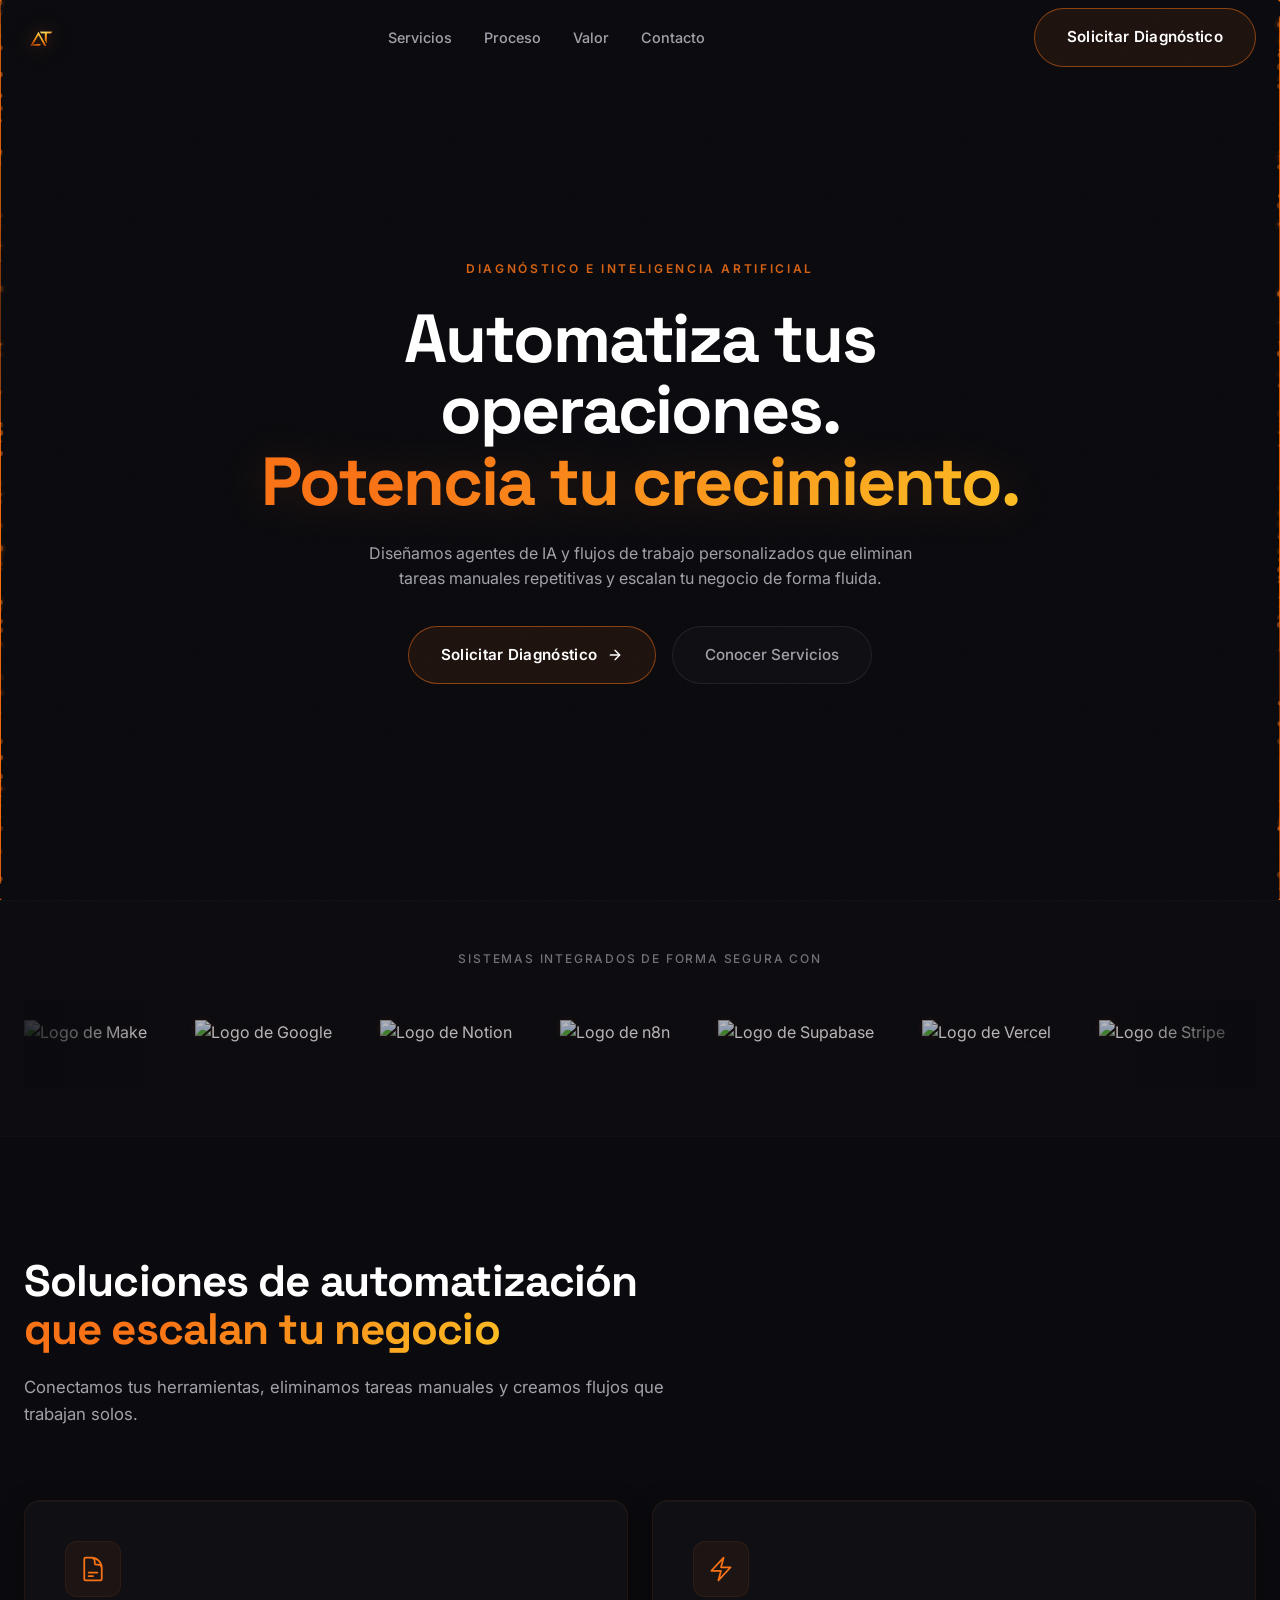
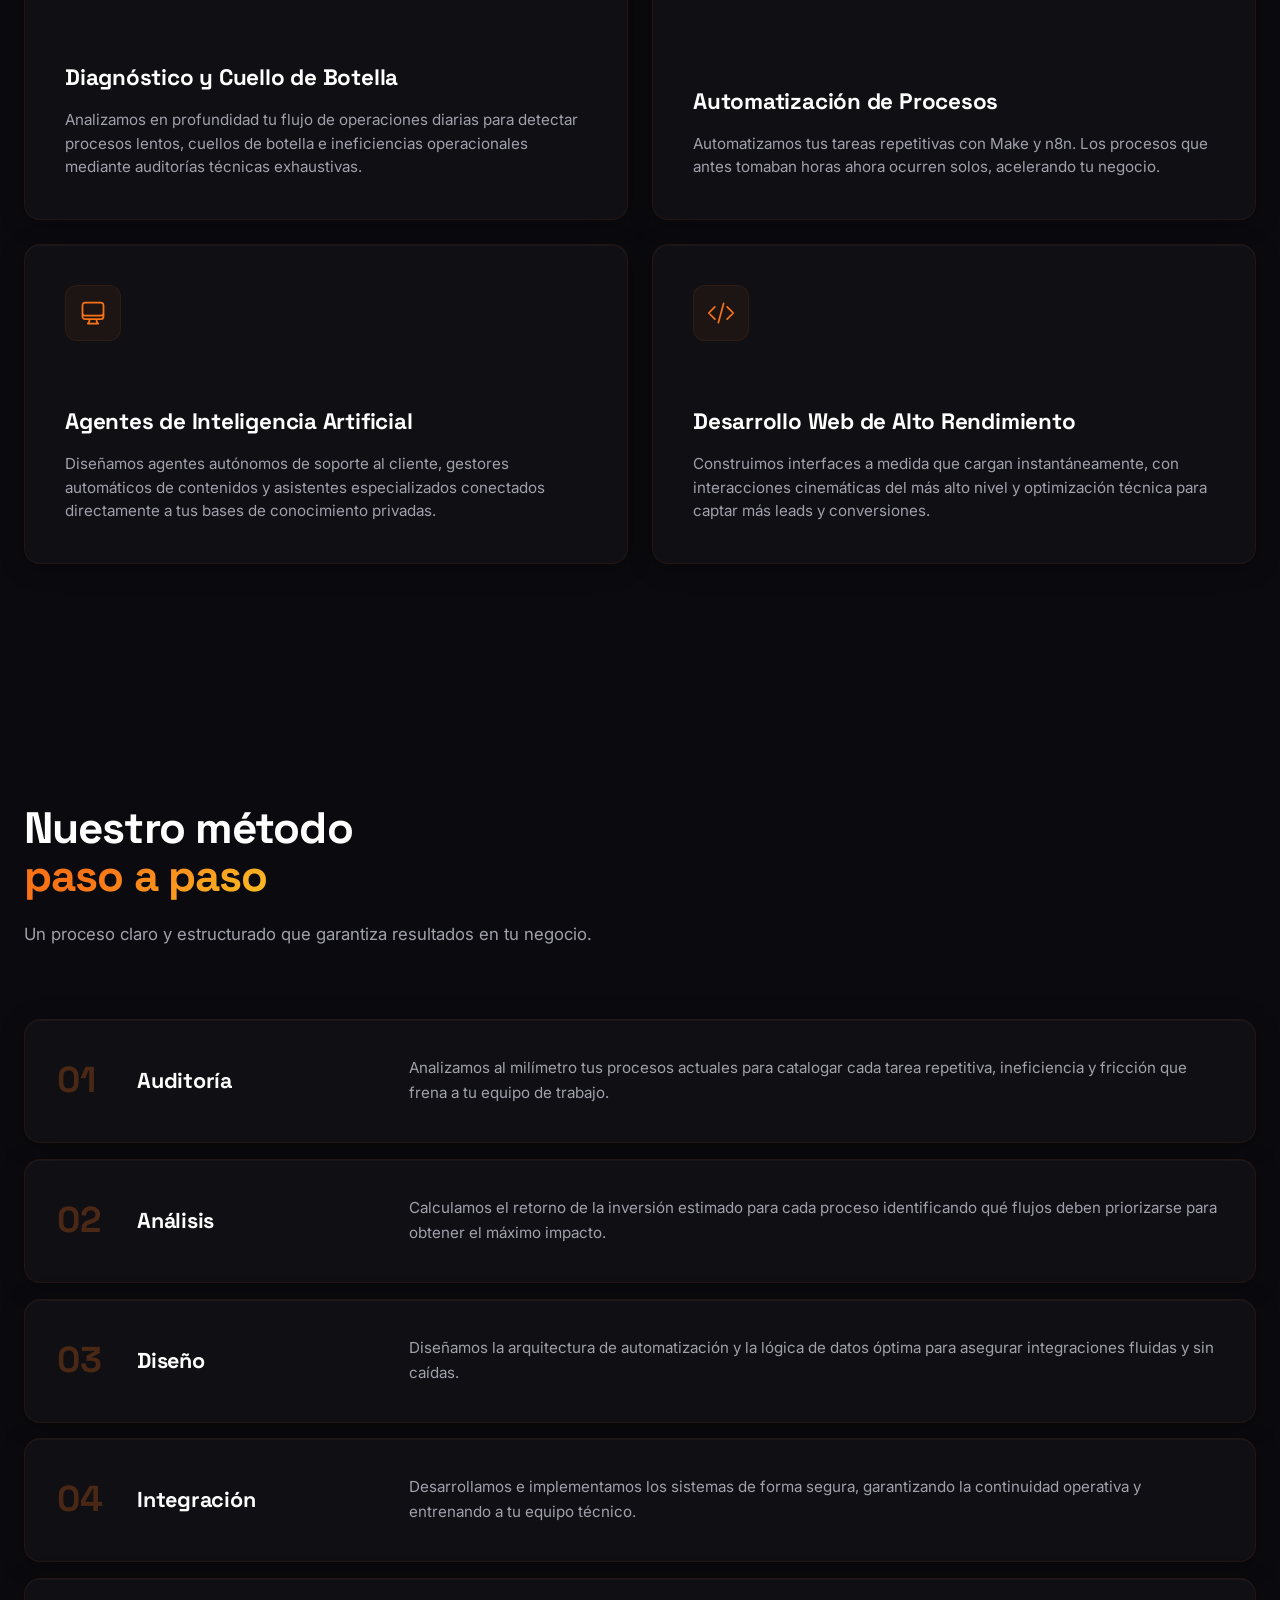
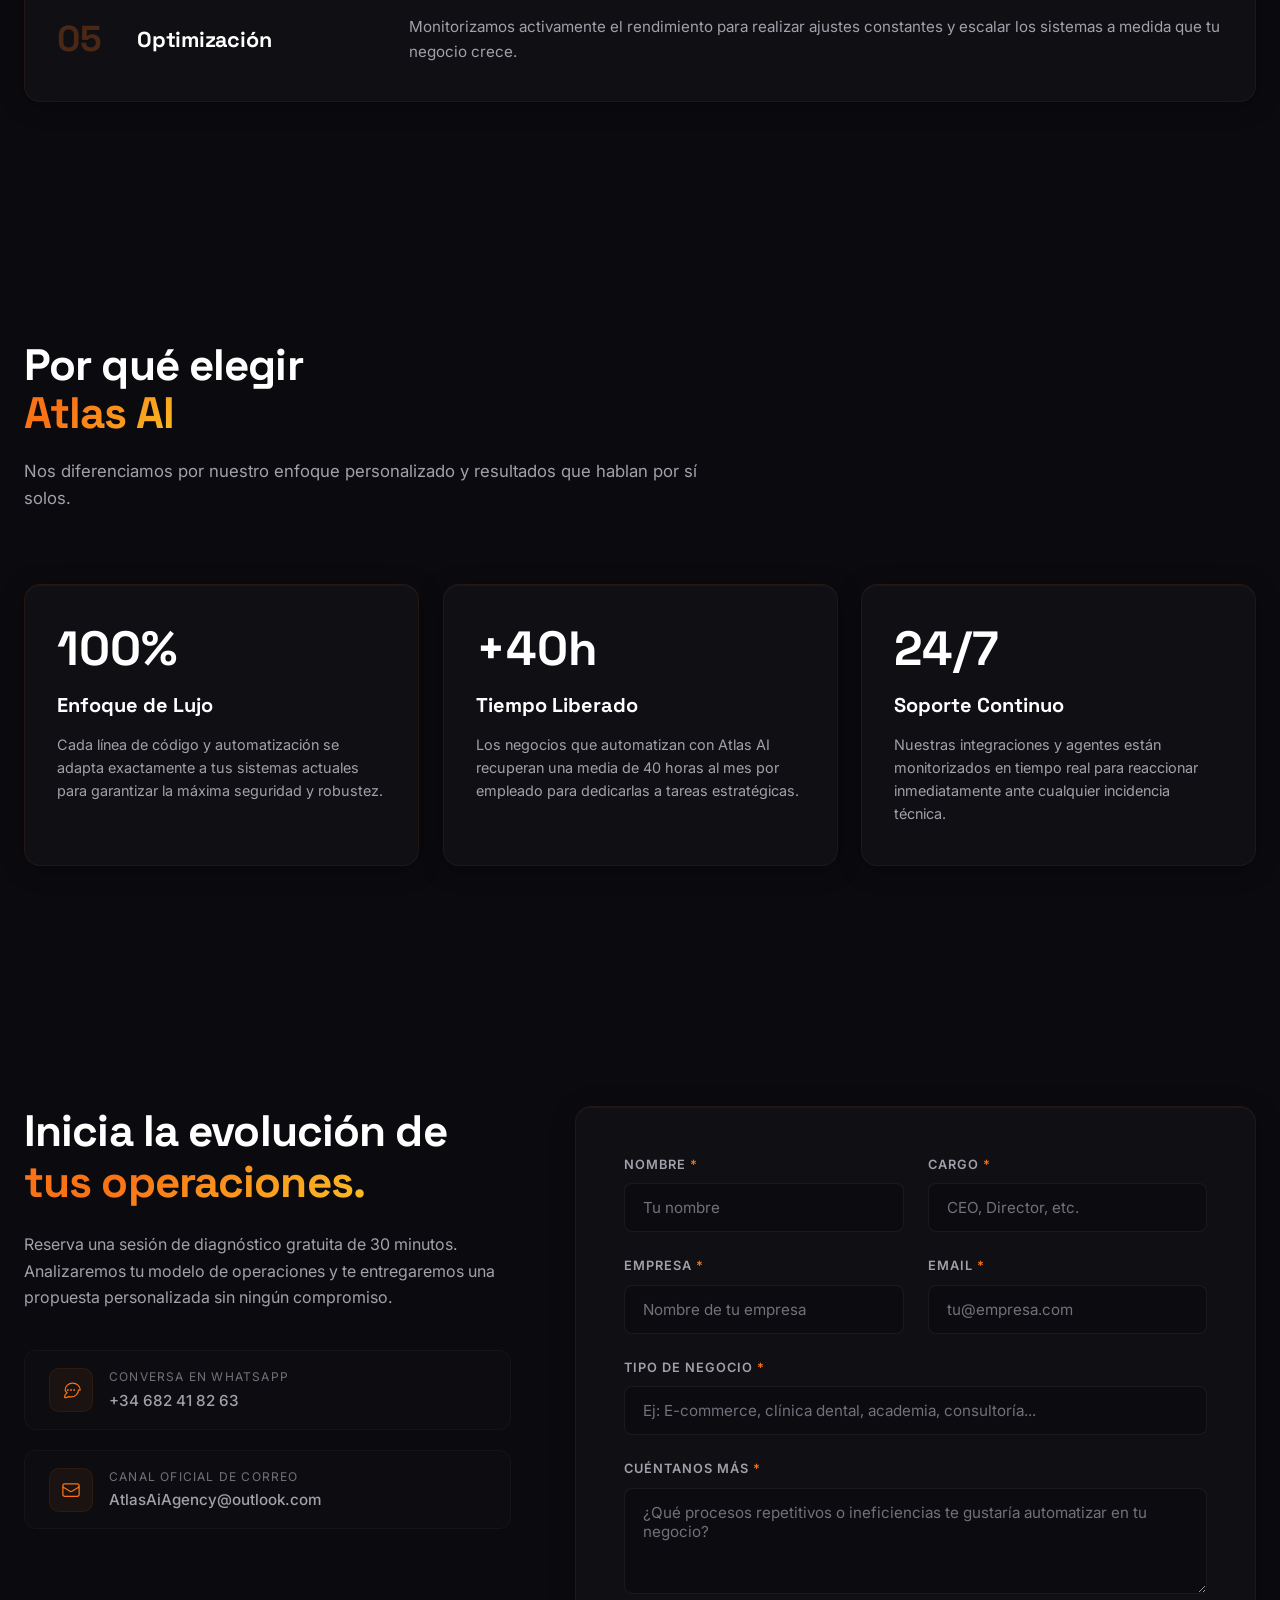
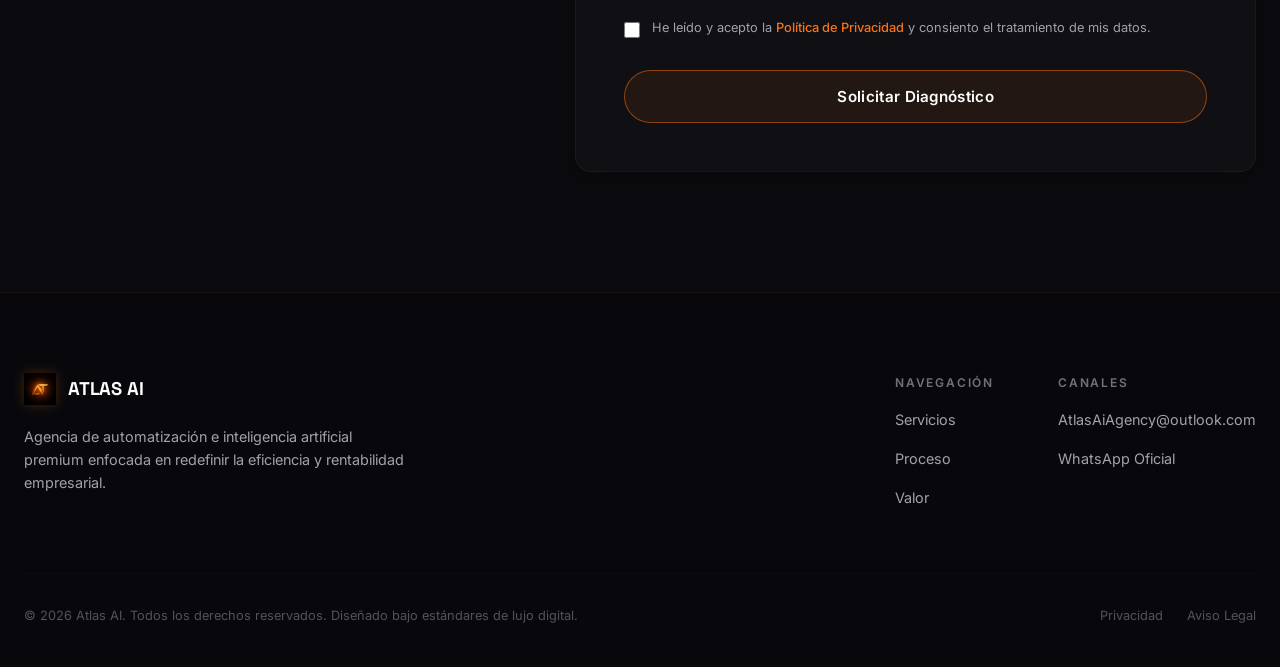
==== index.html @ 18da200d "Updates: Simplify titles, remove OpenAI logo, adjust mobile button and logo sizes, remove hero dashe" ====
<!DOCTYPE html>
<html lang="es">
<head>
  <meta charset="UTF-8">
  <meta name="viewport" content="width=device-width, initial-scale=1.0">
  <meta name="description" content="Atlas AI es una agencia boutique de automatización e IA. Optimizamos flujos de trabajo con Make y n8n, creamos agentes inteligentes y desarrollo web.">
  <meta name="keywords" content="Agencia de automatización IA, automatización de procesos empresariales, agentes de IA para empresas, desarrollo web premium, Make, n8n">
  <meta name="author" content="Atlas AI">
  <meta name="robots" content="index, follow">
  <link rel="canonical" href="https://atlasai.agency/">
  
  <!-- Open Graph / Social Media -->
  <meta property="og:type" content="website">
  <meta property="og:locale" content="es_ES">
  <meta property="og:site_name" content="Atlas AI">
  <meta property="og:title" content="Atlas AI | Agencia de Automatización e IA de Lujo">
  <meta property="og:description" content="Diseñamos agentes de IA y flujos de trabajo con Make y n8n para eliminar tareas repetitivas y escalar tu negocio.">
  <meta property="og:image" content="https://atlasai.agency/atlas-ai-logo.png">
  <meta property="og:url" content="https://atlasai.agency/">
  
  <!-- Twitter Cards -->
  <meta name="twitter:card" content="summary_large_image">
  <meta name="twitter:title" content="Atlas AI | Agencia de Automatización e IA de Lujo">
  <meta name="twitter:description" content="Diseñamos agentes de IA y flujos de trabajo con Make y n8n para eliminar tareas repetitivas y escalar tu negocio.">
  <meta name="twitter:image" content="https://atlasai.agency/atlas-ai-logo.png">
  
  <!-- Datos Estructurados Schema.org JSON-LD -->
  <script type="application/ld+json">
  {
    "@context": "https://schema.org",
    "@type": "ProfessionalService",
    "name": "Atlas AI",
    "description": "Agencia boutique de automatización e inteligencia artificial. Diseñamos agentes de IA y flujos de trabajo con Make y n8n para escalar tu negocio.",
    "image": "https://atlasai.agency/atlas-ai-logo.png",
    "@id": "https://atlasai.agency/#organization",
    "url": "https://atlasai.agency/",
    "telephone": "+34682418263",
    "email": "AtlasAiAgency@outlook.com",
    "priceRange": "$$$",
    "address": {
      "@type": "PostalAddress",
      "addressLocality": "Málaga",
      "addressRegion": "Andalucía",
      "addressCountry": "ES"
    },
    "openingHoursSpecification": {
      "@type": "OpeningHoursSpecification",
      "dayOfWeek": [
        "Monday",
        "Tuesday",
        "Wednesday",
        "Thursday",
        "Friday"
      ],
      "opens": "09:00",
      "closes": "18:00"
    },
    "sameAs": [
      "https://wa.me/34682418263"
    ]
  }
  </script>
  
  <title>Atlas AI | Agencia de Automatización e IA de Lujo</title>

  <!-- Favicon -->
  <link rel="icon" type="image/png" sizes="32x32" href="./atlas-ai-logo.png">
  <link rel="apple-touch-icon" href="./atlas-ai-logo.png">

  <!-- Preconexion a Fuentes de Google -->
  <link rel="preconnect" href="https://fonts.googleapis.com">
  <link rel="preconnect" href="https://fonts.gstatic.com" crossorigin>
  
  <!-- Estilos del Proyecto -->
  <link rel="stylesheet" href="./style.css">
</head>
<body>

  <!-- ─── ELEMENTOS INTERACTIVOS DE FONDO ─── -->
  <canvas id="bg-canvas"></canvas>
  <div class="cursor-aura" id="cursor-aura"></div>

  <!-- ─── BARRA DE NAVEGACIÓN PRINCIPAL ─── -->
  <nav id="main-nav">
    <div class="container nav-container">
      <a href="#" class="nav-logo">
        <img src="./atlas-ai-transparente.png" alt="Logo de Atlas AI" width="44" height="44">
      </a>
      
      <div class="nav-links">
        <a href="#servicios">Servicios</a>
        <a href="#proceso">Proceso</a>
        <a href="#valor">Valor</a>
        <a href="#contacto">Contacto</a>
      </div>
      
      <a href="#contacto" class="btn-primary">Solicitar Diagnóstico</a>
      
      <button class="mobile-toggle" id="mobile-toggle" aria-label="Abrir menú de navegación">
        <svg xmlns="http://www.w3.org/2000/svg" fill="none" viewBox="0 0 24 24" stroke="currentColor">
          <path stroke-linecap="round" stroke-linejoin="round" d="M3.75 6.75h16.5M3.75 12h16.5m-16.5 5.25h16.5" />
        </svg>
      </button>
    </div>
  </nav>

  <!-- Menú móvil de navegación -->
  <div class="nav-mobile-menu" id="nav-mobile-menu">
    <a href="#servicios" onclick="toggleMobileMenu()">Servicios</a>
    <a href="#proceso" onclick="toggleMobileMenu()">Proceso</a>
    <a href="#valor" onclick="toggleMobileMenu()">Valor</a>
    <a href="#contacto" onclick="toggleMobileMenu()">Contacto</a>
    <a href="#contacto" class="btn-primary" onclick="toggleMobileMenu()">Solicitar Diagnóstico</a>
  </div>

  <!-- ─── SECCIÓN HERO (LUJO & ALTURA CAPTURADA) ─── -->
  <header class="hero">
    <div class="hero-canvas-container">
      <canvas id="hero-canvas"></canvas>
    </div>
    
    <div class="container hero-content">
      <div class="reveal">
        <span class="hero-eyebrow">DIAGNÓSTICO E INTELIGENCIA ARTIFICIAL</span>
      </div>
      <div class="reveal reveal-delay-1">
        <h1>Automatiza tus operaciones.<br><span class="text-gradient">Potencia tu crecimiento.</span></h1>
      </div>
      <div class="reveal reveal-delay-2">
        <p class="hero-subtext">Diseñamos agentes de IA y flujos de trabajo personalizados que eliminan tareas manuales repetitivas y escalan tu negocio de forma fluida.</p>
      </div>
      <div class="reveal reveal-delay-3">
        <div class="hero-actions">
          <a href="#contacto" class="btn-primary">
            Solicitar Diagnóstico
            <svg width="16" height="16" viewBox="0 0 24 24" fill="none" stroke="currentColor" stroke-width="2" stroke-linecap="round" stroke-linejoin="round">
              <line x1="5" y1="12" x2="19" y2="12"></line>
              <polyline points="12 5 19 12 12 19"></polyline>
            </svg>
          </a>
          <a href="#servicios" class="btn-secondary">Conocer Servicios</a>
        </div>
      </div>
    </div>
  </header>

  <!-- ─── LOGO WALL (CONFIANZA BAJO EL HERO) ─── -->
  <section class="logo-wall-section reveal">
    <div class="container">
      <div class="logo-wall-inner">
        <p class="logo-wall-title">Sistemas integrados de forma segura con</p>
        <div class="logos-carousel">
          <div class="logos-carousel-track">
            <!-- Primer set de logos -->
            <div class="carousel-logo-item" title="Make">
              <img src="https://cdn.simpleicons.org/make/9B59B6" alt="Logo de Make" height="48" loading="lazy">
            </div>
            <div class="carousel-logo-item" title="Google">
              <img src="https://cdn.simpleicons.org/google/4285F4" alt="Logo de Google" height="48" loading="lazy">
            </div>
            <div class="carousel-logo-item" title="Notion">
              <img src="https://cdn.simpleicons.org/notion/ffffff" alt="Logo de Notion" height="48" loading="lazy">
            </div>
            <div class="carousel-logo-item" title="n8n">
              <img src="https://cdn.simpleicons.org/n8n/EA4B71" alt="Logo de n8n" height="48" loading="lazy">
            </div>
            <div class="carousel-logo-item" title="Supabase">
              <img src="https://cdn.simpleicons.org/supabase/3ECF8E" alt="Logo de Supabase" height="48" loading="lazy">
            </div>
            <div class="carousel-logo-item" title="Vercel">
              <img src="https://cdn.simpleicons.org/vercel/ffffff" alt="Logo de Vercel" height="48" loading="lazy">
            </div>
            <div class="carousel-logo-item" title="Stripe">
              <img src="https://cdn.simpleicons.org/stripe/635BFF" alt="Logo de Stripe" height="48" loading="lazy">
            </div>
            
            <!-- Duplicado para crear efecto infinito sin parpadeo -->
            <div class="carousel-logo-item" title="Make">
              <img src="https://cdn.simpleicons.org/make/9B59B6" alt="Logo de Make" height="48" loading="lazy">
            </div>
            <div class="carousel-logo-item" title="Google">
              <img src="https://cdn.simpleicons.org/google/4285F4" alt="Logo de Google" height="48" loading="lazy">
            </div>
            <div class="carousel-logo-item" title="Notion">
              <img src="https://cdn.simpleicons.org/notion/ffffff" alt="Logo de Notion" height="48" loading="lazy">
            </div>
            <div class="carousel-logo-item" title="n8n">
              <img src="https://cdn.simpleicons.org/n8n/EA4B71" alt="Logo de n8n" height="48" loading="lazy">
            </div>
            <div class="carousel-logo-item" title="Supabase">
              <img src="https://cdn.simpleicons.org/supabase/3ECF8E" alt="Logo de Supabase" height="48" loading="lazy">
            </div>
            <div class="carousel-logo-item" title="Vercel">
              <img src="https://cdn.simpleicons.org/vercel/ffffff" alt="Logo de Vercel" height="48" loading="lazy">
            </div>
            <div class="carousel-logo-item" title="Stripe">
              <img src="https://cdn.simpleicons.org/stripe/635BFF" alt="Logo de Stripe" height="48" loading="lazy">
            </div>
          </div>
        </div>
      </div>
    </div>
  </section>

  <!-- Estilos en línea específicos y aislados para el logo-wall carousel -->
  <style>
    .logo-wall-section {
      padding: 48px 0;
      border-top: 1px solid rgba(255, 255, 255, 0.02);
      border-bottom: 1px solid rgba(255, 255, 255, 0.02);
      background: rgba(20, 20, 26, 0.2);
    }
    .logo-wall-inner {
      display: flex;
      flex-direction: column;
      align-items: center;
      gap: 32px;
    }
    .logo-wall-title {
      font-size: 0.75rem;
      text-transform: uppercase;
      letter-spacing: 0.15em;
      color: var(--text-dim);
      font-weight: 500;
    }
    .logos-carousel {
      width: 100%;
      overflow: hidden;
      position: relative;
    }
    .logos-carousel::before {
      content: "";
      position: absolute;
      left: 0;
      top: 0;
      bottom: 0;
      width: 120px;
      background: linear-gradient(to right, rgba(11, 11, 15, 0.8), transparent);
      z-index: 10;
      pointer-events: none;
    }
    .logos-carousel::after {
      content: "";
      position: absolute;
      right: 0;
      top: 0;
      bottom: 0;
      width: 120px;
      background: linear-gradient(to left, rgba(11, 11, 15, 0.8), transparent);
      z-index: 10;
      pointer-events: none;
    }
    .logos-carousel-track {
      display: flex;
      gap: 48px;
      align-items: center;
      padding: 20px 0;
      animation: carousel-scroll 30s linear infinite;
      will-change: transform;
    }
    .logos-carousel:hover .logos-carousel-track {
      animation-play-state: paused;
    }
    @keyframes carousel-scroll {
      0% {
        transform: translateX(0);
      }
      100% {
        transform: translateX(-50%);
      }
    }
    .carousel-logo-item {
      display: flex;
      align-items: center;
      justify-content: center;
      flex-shrink: 0;
      opacity: 0.7;
      transition: opacity 0.3s ease;
    }
    .carousel-logo-item:hover {
      opacity: 1;
    }
    .carousel-logo-item img {
      height: 48px;
      width: auto;
      filter: drop-shadow(0 0 4px rgba(249, 115, 22, 0.15));
    }
    @media (max-width: 768px) {
      .logos-carousel {
        width: 100%;
      }
      .logos-carousel-track {
        gap: 32px;
        padding: 16px 0;
      }
      .carousel-logo-item img {
        height: 40px;
      }
    }
  </style>

  <!-- ─── SECCIÓN SERVICIOS (BENTO REJILLA ASIMÉTRICA) ─── -->
  <section class="section" id="servicios">
    <div class="container">
      <div class="section-header reveal">
        <h2>Soluciones de automatización<br><span class="text-gradient">que escalan tu negocio</span></h2>
        <p>Conectamos tus herramientas, eliminamos tareas manuales y creamos flujos que trabajan solos.</p>
      </div>

      <div class="bento-grid">
        <!-- Tarjeta 1 (Ancha) -->
        <div class="bento-card glass-card reveal">
          <div class="bento-icon">
            <svg xmlns="http://www.w3.org/2000/svg" fill="none" viewBox="0 0 24 24" stroke="currentColor">
              <path stroke-linecap="round" stroke-linejoin="round" d="M19.5 14.25v-2.625a3.375 3.375 0 0 0-3.375-3.375h-1.5A1.125 1.125 0 0 1 13.5 7.125v-1.5a3.375 3.375 0 0 0-3.375-3.375H8.25m0 12.75h7.5m-7.5 3H12M10.5 2.25H5.625c-.621 0-1.125.504-1.125 1.125v17.25c0 .621.504 1.125 1.125 1.125h12.75c.621 0 1.125-.504 1.125-1.125V11.25a9 9 0 0 0-9-9Z" />
            </svg>
          </div>
          <div class="bento-body">
            <h3>Diagnóstico y Cuello de Botella</h3>
            <p>Analizamos en profundidad tu flujo de operaciones diarias para detectar procesos lentos, cuellos de botella e ineficiencias operacionales mediante auditorías técnicas exhaustivas.</p>
          </div>
        </div>

        <!-- Tarjeta 2 (Estrecha) -->
        <div class="bento-card glass-card reveal reveal-delay-1">
          <div class="bento-icon">
            <svg xmlns="http://www.w3.org/2000/svg" fill="none" viewBox="0 0 24 24" stroke="currentColor">
              <path stroke-linecap="round" stroke-linejoin="round" d="M3.75 13.5l10.5-11.25L12 10.5h8.25L9.75 21.75 12 13.5H3.75z" />
            </svg>
          </div>
          <div class="bento-body">
            <h3>Automatización de Procesos</h3>
            <p>Automatizamos tus tareas repetitivas con Make y n8n. Los procesos que antes tomaban horas ahora ocurren solos, acelerando tu negocio.</p>
          </div>
        </div>

        <!-- Tarjeta 3 (Estrecha) -->
        <div class="bento-card glass-card reveal">
          <div class="bento-icon">
            <svg xmlns="http://www.w3.org/2000/svg" fill="none" viewBox="0 0 24 24" stroke="currentColor">
              <path stroke-linecap="round" stroke-linejoin="round" d="M9 17.25v1.007a3 3 0 0 1-.879 2.122L7.5 21h9l-.621-.621A3 3 0 0 1 15 18.257V17.25m6-12V15a2.25 2.25 0 0 1-2.25 2.25H5.25A2.25 2.25 0 0 1 3 15V5.25m18 0A2.25 2.25 0 0 0 18.75 3H5.25A2.25 2.25 0 0 0 3 5.25m18 0V12a2.25 2.25 0 0 1-2.25 2.25H5.25A2.25 2.25 0 0 1 3 12V5.25" />
            </svg>
          </div>
          <div class="bento-body">
            <h3>Agentes de Inteligencia Artificial</h3>
            <p>Diseñamos agentes autónomos de soporte al cliente, gestores automáticos de contenidos y asistentes especializados conectados directamente a tus bases de conocimiento privadas.</p>
          </div>
        </div>

        <!-- Tarjeta 4 (Ancha) -->
        <div class="bento-card glass-card reveal reveal-delay-1">
          <div class="bento-icon">
            <svg xmlns="http://www.w3.org/2000/svg" fill="none" viewBox="0 0 24 24" stroke="currentColor">
              <path stroke-linecap="round" stroke-linejoin="round" d="M17.25 6.75 22.5 12l-5.25 5.25m-10.5 0L1.5 12l5.25-5.25m7.5-3-4.5 16.5" />
            </svg>
          </div>
          <div class="bento-body">
            <h3>Desarrollo Web de Alto Rendimiento</h3>
            <p>Construimos interfaces a medida que cargan instantáneamente, con interacciones cinemáticas del más alto nivel y optimización técnica para captar más leads y conversiones.</p>
          </div>
        </div>
      </div>
    </div>
  </section>

  <!-- ─── SECCIÓN PROCESO (INTERACTIVA DE 5 PASOS) ─── -->
  <section class="section" id="proceso">
    <div class="container">
      <div class="section-header reveal">
        <h2>Nuestro método<br><span class="text-gradient">paso a paso</span></h2>
        <p>Un proceso claro y estructurado que garantiza resultados en tu negocio.</p>
      </div>

      <div class="process-timeline">
        <!-- Paso 1 -->
        <div class="process-step glass-card reveal">
          <div class="step-number">01</div>
          <div class="step-content">
            <h3>Auditoría</h3>
            <p>Analizamos al milímetro tus procesos actuales para catalogar cada tarea repetitiva, ineficiencia y fricción que frena a tu equipo de trabajo.</p>
          </div>
        </div>

        <!-- Paso 2 -->
        <div class="process-step glass-card reveal">
          <div class="step-number">02</div>
          <div class="step-content">
            <h3>Análisis</h3>
            <p>Calculamos el retorno de la inversión estimado para cada proceso identificando qué flujos deben priorizarse para obtener el máximo impacto.</p>
          </div>
        </div>

        <!-- Paso 3 -->
        <div class="process-step glass-card reveal">
          <div class="step-number">03</div>
          <div class="step-content">
            <h3>Diseño</h3>
            <p>Diseñamos la arquitectura de automatización y la lógica de datos óptima para asegurar integraciones fluidas y sin caídas.</p>
          </div>
        </div>

        <!-- Paso 4 -->
        <div class="process-step glass-card reveal">
          <div class="step-number">04</div>
          <div class="step-content">
            <h3>Integración</h3>
            <p>Desarrollamos e implementamos los sistemas de forma segura, garantizando la continuidad operativa y entrenando a tu equipo técnico.</p>
          </div>
        </div>

        <!-- Paso 5 -->
        <div class="process-step glass-card reveal">
          <div class="step-number">05</div>
          <div class="step-content">
            <h3>Optimización</h3>
            <p>Monitorizamos activamente el rendimiento para realizar ajustes constantes y escalar los sistemas a medida que tu negocio crece.</p>
          </div>
        </div>
      </div>
    </div>
  </section>

  <!-- ─── SECCIÓN VALOR Y DIFERENCIACIÓN (Métricas + Confianza) ─── -->
  <section class="section" id="valor">
    <div class="container">
      <div class="section-header reveal">
        <h2>Por qué elegir<br><span class="text-gradient">Atlas AI</span></h2>
        <p>Nos diferenciamos por nuestro enfoque personalizado y resultados que hablan por sí solos.</p>
      </div>

      <div class="value-grid">
        <!-- Tarjeta Valor 1 -->
        <div class="value-card glass-card reveal">
          <div class="value-metric">100%</div>
          <h3>Enfoque de Lujo</h3>
          <p>Cada línea de código y automatización se adapta exactamente a tus sistemas actuales para garantizar la máxima seguridad y robustez.</p>
        </div>

        <!-- Tarjeta Valor 2 -->
        <div class="value-card glass-card reveal reveal-delay-1">
          <div class="value-metric">+40h</div>
          <h3>Tiempo Liberado</h3>
          <p>Los negocios que automatizan con Atlas AI recuperan una media de 40 horas al mes por empleado para dedicarlas a tareas estratégicas.</p>
        </div>

        <!-- Tarjeta Valor 3 -->
        <div class="value-card glass-card reveal reveal-delay-2">
          <div class="value-metric">24/7</div>
          <h3>Soporte Continuo</h3>
          <p>Nuestras integraciones y agentes están monitorizados en tiempo real para reaccionar inmediatamente ante cualquier incidencia técnica.</p>
        </div>
      </div>
    </div>
  </section>

  <!-- ─── SECCIÓN CONTACTO (FORMULARIO PREMIUM) ─── -->
  <section class="section" id="contacto">
    <div class="container contact-layout">
      <!-- Info de contacto -->
      <div class="contact-info reveal">
        <h2>Inicia la evolución de<br><span class="text-gradient">tus operaciones.</span></h2>
        <p>Reserva una sesión de diagnóstico gratuita de 30 minutos. Analizaremos tu modelo de operaciones y te entregaremos una propuesta personalizada sin ningún compromiso.</p>
        
        <div class="contact-channels">
          <!-- WhatsApp -->
          <a class="contact-channel" href="https://wa.me/34682418263?text=Hola%20Atlas%20AI%20me%20gustaria%20solicitar%20un%20diagnostico%20para%20mi%20negocio" target="_blank" rel="noopener">
            <div class="channel-icon">
              <svg xmlns="http://www.w3.org/2000/svg" fill="none" viewBox="0 0 24 24" stroke="currentColor">
                <path stroke-linecap="round" stroke-linejoin="round" d="M8.625 12a.375.375 0 1 1-.75 0 .375.375 0 0 1 .75 0Zm0 0H8.25m4.125 0a.375.375 0 1 1-.75 0 .375.375 0 0 1 .75 0Zm0 0H12m4.125 0a.375.375 0 1 1-.75 0 .375.375 0 0 1 .75 0Zm0 0h-.375M21 12c0 4.556-4.03 8.25-9 8.25a9.764 9.764 0 0 1-2.555-.337A5.972 5.972 0 0 1 5.41 20.97a.75.75 0 0 1-1.074-.765 6.002 6.002 0 0 1 3.01-4.833C5.518 14.158 5 12 5 12c0-4.556 4.03-8.25 9-8.25s9 3.694 9 8.25Z" />
              </svg>
            </div>
            <div class="channel-body">
              <span class="channel-label">Conversa en WhatsApp</span>
              <span class="channel-value">+34 682 41 82 63</span>
            </div>
          </a>

          <!-- Email -->
          <a class="contact-channel" href="mailto:AtlasAiAgency@outlook.com">
            <div class="channel-icon">
              <svg xmlns="http://www.w3.org/2000/svg" fill="none" viewBox="0 0 24 24" stroke="currentColor">
                <path stroke-linecap="round" stroke-linejoin="round" d="M21.75 6.75v10.5a2.25 2.25 0 0 1-2.25 2.25h-15a2.25 2.25 0 0 1-2.25-2.25V6.75m19.5 0A2.25 2.25 0 0 0 19.5 4.5h-15a2.25 2.25 0 0 0-2.25 2.25m19.5 0v.243a2.25 2.25 0 0 1-1.07 1.916l-7.5 4.615a2.25 2.25 0 0 1-2.36 0L3.32 8.91a2.25 2.25 0 0 1-1.07-1.916V6.75" />
              </svg>
            </div>
            <div class="channel-body">
              <span class="channel-label">Canal Oficial de Correo</span>
              <span class="channel-value">AtlasAiAgency@outlook.com</span>
            </div>
          </a>
        </div>
      </div>

      <!-- Formulario -->
      <div class="reveal reveal-delay-1">
        <form class="contact-form glass-card" id="contact-form" onsubmit="submitForm(event)">
          
          <div class="form-row">
            <div class="form-group">
              <label class="form-label" for="f-nombre">Nombre <span class="required">*</span></label>
              <input class="form-input" type="text" id="f-nombre" required placeholder="Tu nombre">
              <span class="form-error-msg" id="err-nombre">Este campo es obligatorio.</span>
            </div>
            <div class="form-group">
              <label class="form-label" for="f-cargo">Cargo <span class="required">*</span></label>
              <input class="form-input" type="text" id="f-cargo" required placeholder="CEO, Director, etc.">
              <span class="form-error-msg" id="err-cargo">Este campo es obligatorio.</span>
            </div>
          </div>

          <div class="form-row">
            <div class="form-group">
              <label class="form-label" for="f-empresa">Empresa <span class="required">*</span></label>
              <input class="form-input" type="text" id="f-empresa" required placeholder="Nombre de tu empresa">
              <span class="form-error-msg" id="err-empresa">Este campo es obligatorio.</span>
            </div>
            <div class="form-group">
              <label class="form-label" for="f-email">Email <span class="required">*</span></label>
              <input class="form-input" type="email" id="f-email" required placeholder="tu@empresa.com">
              <span class="form-error-msg" id="err-email">Introduce un correo electrónico válido.</span>
            </div>
          </div>

          <div class="form-group">
            <label class="form-label" for="f-negocio">Tipo de Negocio <span class="required">*</span></label>
            <input class="form-input" type="text" id="f-negocio" required placeholder="Ej: E-commerce, clínica dental, academia, consultoría...">
            <span class="form-error-msg" id="err-negocio">Describe el tipo de negocio o sector.</span>
          </div>

          <div class="form-group">
            <label class="form-label" for="f-mensaje">Cuéntanos más <span class="required">*</span></label>
            <textarea class="form-textarea" id="f-mensaje" rows="4" required placeholder="¿Qué procesos repetitivos o ineficiencias te gustaría automatizar en tu negocio?"></textarea>
            <span class="form-error-msg" id="err-mensaje">Escribe una breve descripción del problema.</span>
          </div>

          <!-- Honeypot anti-spam -->
          <div style="position:absolute;left:-9999px;width:1px;height:1px;overflow:hidden;" aria-hidden="true">
            <label for="f-website">No rellenar</label>
            <input type="text" id="f-website" tabindex="-1" autocomplete="off">
          </div>

          <div class="form-rgpd" onclick="document.getElementById('f-rgpd').click()">
            <input type="checkbox" id="f-rgpd" required onclick="event.stopPropagation()">
            <label for="f-rgpd">He leído y acepto la <a href="./privacidad.html" target="_blank" onclick="event.stopPropagation()">Política de Privacidad</a> y consiento el tratamiento de mis datos.</label>
          </div>
          <span class="form-error-msg" id="err-rgpd" style="margin-top:-24px;margin-bottom:16px;">Debes aceptar la política de privacidad.</span>

          <button type="submit" class="btn-primary btn-submit" id="submit-btn">
            Solicitar Diagnóstico
          </button>

          <div class="form-status" id="form-status"></div>
        </form>
      </div>
    </div>
  </section>

  <!-- ─── PIE DE PÁGINA (FOOTER COMPLETO) ─── -->
  <footer>
    <div class="container">
      <div class="footer-grid">
        <div class="footer-info">
          <div class="footer-logo">
            <img src="./atlas-ai-logo.png" alt="Atlas AI" width="32" height="32">
            <span>ATLAS AI</span>
          </div>
          <p class="footer-tagline">Agencia de automatización e inteligencia artificial premium enfocada en redefinir la eficiencia y rentabilidad empresarial.</p>
        </div>
        
        <div class="footer-links">
          <div class="footer-col">
            <h4>Navegación</h4>
            <a href="#servicios">Servicios</a>
            <a href="#proceso">Proceso</a>
            <a href="#valor">Valor</a>
          </div>
          <div class="footer-col">
            <h4>Canales</h4>
            <a href="mailto:AtlasAiAgency@outlook.com">AtlasAiAgency@outlook.com</a>
            <a href="https://wa.me/34682418263" target="_blank" rel="noopener">WhatsApp Oficial</a>
          </div>
        </div>
      </div>
      
      <div class="footer-bottom">
        <p>&copy; 2026 Atlas AI. Todos los derechos reservados. Diseñado bajo estándares de lujo digital.</p>
        <div class="footer-legal">
          <a href="./privacidad.html" target="_blank">Privacidad</a>
          <a href="./aviso-legal.html" target="_blank">Aviso Legal</a>
        </div>
      </div>
    </div>
  </footer>

  <!-- Lógica y Animaciones JavaScript -->
  <script src="./script.js"></script>
</body>
</html>
---- style.css ----
/* ==========================================================================
   ATLAS AI - ESTILOS DE LUJO Y SISTEMA DE DISEÑO
   ========================================================================== */

/* ─── IMPORTACIÓN DE TIPOGRAFÍAS ─── */
@import url('https://fonts.googleapis.com/css2?family=Inter:wght@400;500;600;700&family=Space+Grotesk:wght@500;700&display=swap');

/* ─── VARIABLES DEL SISTEMA (TOKENS) ─── */
:root {
  /* Paleta de Colores de Lujo */
  --bg-base: #0B0B0F;
  --bg-surface: #14141A;
  --bg-surface-elevated: #1E1E26;
  
  --accent-primary: #F97316; /* Naranja Atlas AI */
  --accent-primary-rgb: 249, 115, 22;
  --accent-secondary: #FBBF24; /* Amarillo Oro */
  --accent-secondary-rgb: 251, 191, 36;
  
  --border-subtle: rgba(249, 115, 22, 0.08);
  --border-medium: rgba(249, 115, 22, 0.15);
  --border-active: rgba(249, 115, 22, 0.35);
  
  /* Estados de Acento */
  --accent-glow: rgba(249, 115, 22, 0.15);
  --accent-glow-strong: rgba(249, 115, 22, 0.3);
  
  /* Neutros para Texto */
  --text-primary: #FFFFFF;
  --text-secondary: #A1A1AA; /* zinc-400 */
  --text-dim: #71717A; /* zinc-500 */
  --text-muted: #52525B; /* zinc-600 */
  
  /* Fuentes */
  --font-headings: 'Space Grotesk', sans-serif;
  --font-body: 'Inter', sans-serif;
  
  /* Corner Radii Consistentes (Shape Lock) */
  --radius-btn: 9999px; /* Botones en píldora */
  --radius-card: 16px;  /* Tarjetas y Bento */
  --radius-input: 8px;  /* Campos de formulario */
  
  /* Transiciones Estándar */
  --transition-smooth: all 0.4s cubic-bezier(0.16, 1, 0.3, 1);
  --transition-fast: all 0.2s cubic-bezier(0.16, 1, 0.3, 1);
}

/* ─── RESET & CONFIGURACIÓN BASE ─── */
* {
  box-sizing: border-box;
  margin: 0;
  padding: 0;
}

html {
  scroll-behavior: smooth;
  background-color: var(--bg-base);
  color: var(--text-primary);
  font-family: var(--font-body);
  -webkit-font-smoothing: antialiased;
  -moz-osx-font-smoothing: grayscale;
}

body {
  overflow-x: hidden;
  background-color: var(--bg-base);
  line-height: 1.6;
  position: relative;
}

/* Grain estático de fondo para textura premium */
body::before {
  content: "";
  position: fixed;
  top: 0; left: 0;
  width: 100vw; height: 100vh;
  z-index: 9998;
  pointer-events: none;
  background-image: url("data:image/svg+xml,%3Csvg viewBox='0 0 256 256' xmlns='http://www.w3.org/2000/svg'%3E%3Cfilter id='n'%3E%3CfeTurbulence type='fractalNoise' baseFrequency='0.85' numOctaves='3' stitchTiles='stitch'/%3E%3C/filter%3E%3Crect width='100%25' height='100%25' filter='url(%23n)' opacity='1'/%3E%3C/svg%3E");
  background-size: 256px 256px;
  opacity: 0.02;
  mix-blend-mode: overlay;
}

/* ─── SCROLLBAR DE MARCA ─── */
::-webkit-scrollbar {
  width: 6px;
}
::-webkit-scrollbar-track {
  background: var(--bg-base);
}
::-webkit-scrollbar-thumb {
  background: rgba(249, 115, 22, 0.2);
  border-radius: 3px;
  transition: var(--transition-fast);
}
::-webkit-scrollbar-thumb:hover {
  background: rgba(249, 115, 22, 0.5);
}

/* ─── ELEMENTOS DE FONDO INTERACTIVOS ─── */
#bg-canvas {
  position: fixed;
  top: 0; left: 0;
  width: 100vw; height: 100vh;
  z-index: 0;
  pointer-events: none;
}

.cursor-aura {
  position: fixed;
  top: 0; left: 0;
  width: 480px; height: 480px;
  pointer-events: none;
  z-index: 99;
  transform: translate(-50%, -50%);
  background: radial-gradient(circle, rgba(249,115,22,0.06) 0%, rgba(249,115,22,0.02) 40%, transparent 70%);
  mix-blend-mode: screen;
  opacity: 0;
  transition: opacity 0.6s ease;
  will-change: transform;
}
.cursor-aura.active {
  opacity: 1;
}

@media (max-width: 900px) {
  .cursor-aura {
    display: none !important;
  }
}

/* ─── MAQUETACIÓN GLOBAL ─── */
.container {
  width: 100%;
  max-width: 1300px;
  margin: 0 auto;
  padding: 0 24px;
  position: relative;
  z-index: 2;
}

.section {
  padding: 120px 0;
  position: relative;
  z-index: 2;
}

@media (max-width: 768px) {
  .section {
    padding: 60px 20px;
  }
}

@media (max-width: 480px) {
  .section {
    padding: 50px 16px;
  }
}

/* ─── NAVEGACIÓN PREMIUM ─── */
nav {
  position: fixed;
  top: 0; left: 0;
  width: 100%;
  height: 76px;
  z-index: 1000;
  display: flex;
  align-items: center;
  transition: var(--transition-smooth);
  border-bottom: 1px solid transparent;
}

nav.scrolled {
  background: rgba(11, 11, 15, 0.75);
  backdrop-filter: blur(16px);
  -webkit-backdrop-filter: blur(16px);
  border-bottom: 1px solid var(--border-subtle);
  height: 70px;
}

.nav-container {
  display: flex;
  justify-content: space-between;
  align-items: center;
  width: 100%;
}

.nav-logo {
  display: flex;
  align-items: center;
  gap: 12px;
  text-decoration: none;
  color: var(--text-primary);
}

.nav-logo img {
  height: 44px;
  width: auto;
  filter: drop-shadow(0 0 8px rgba(249, 115, 22, 0.4)) drop-shadow(0 0 20px rgba(249, 115, 22, 0.15));
  transition: var(--transition-smooth);
}

@media (max-width: 768px) {
  .nav-logo img {
    height: 50px;
  }
}

.nav-logo:hover img {
  transform: rotate(5deg) scale(1.05);
}

.nav-logo span {
  display: none;
}

.nav-links {
  display: flex;
  align-items: center;
  gap: 32px;
}

.nav-links a {
  color: var(--text-secondary);
  text-decoration: none;
  font-size: 0.9rem;
  font-weight: 500;
  transition: var(--transition-fast);
  position: relative;
  padding: 6px 0;
}

.nav-links a:hover {
  color: var(--text-primary);
}

.nav-links a::after {
  content: "";
  position: absolute;
  bottom: 0; left: 0;
  width: 0; height: 1px;
  background: var(--accent-primary);
  transition: var(--transition-fast);
}

.nav-links a:hover::after {
  width: 100%;
}

.nav-cta {
  display: inline-flex;
  align-items: center;
  justify-content: center;
  background: rgba(249, 115, 22, 0.08);
  border: 1px solid var(--border-medium);
  color: var(--text-primary);
  padding: 10px 20px;
  border-radius: var(--radius-btn);
  font-size: 0.85rem;
  font-weight: 600;
  text-decoration: none;
  transition: var(--transition-fast);
  cursor: pointer;
  box-shadow: 0 4px 12px rgba(0, 0, 0, 0.2);
}

.nav-cta:hover {
  background: var(--accent-primary);
  border-color: var(--accent-primary);
  box-shadow: 0 0 16px var(--accent-glow-strong);
  transform: translateY(-1px);
}

.nav-cta:active {
  transform: translateY(1px);
}

/* Menú móvil hamburguesa */
.mobile-toggle {
  display: none;
  background: none;
  border: none;
  color: var(--text-primary);
  cursor: pointer;
  padding: 8px;
  z-index: 1001;
}

.mobile-toggle svg {
  width: 24px;
  height: 24px;
  stroke-width: 1.5;
}

.nav-mobile-menu {
  position: fixed;
  top: 0; right: -100%;
  width: 100%;
  max-width: 320px;
  height: 100dvh;
  background: var(--bg-surface);
  border-left: 1px solid var(--border-subtle);
  z-index: 999;
  padding: 100px 32px 40px;
  display: flex;
  flex-direction: column;
  gap: 24px;
  transition: var(--transition-smooth);
}

.nav-mobile-menu.open {
  right: 0;
  box-shadow: -20px 0 40px rgba(0, 0, 0, 0.6);
}

.nav-mobile-menu a {
  color: var(--text-secondary);
  text-decoration: none;
  font-size: 1.1rem;
  font-weight: 500;
  padding: 8px 0;
  border-bottom: 1px solid rgba(255, 255, 255, 0.03);
  transition: var(--transition-fast);
}

.nav-mobile-menu a:hover {
  color: var(--text-primary);
  padding-left: 8px;
}

.nav-mobile-menu .mobile-cta {
  margin-top: auto;
  text-align: center;
  background: var(--accent-primary);
  color: var(--text-primary);
  padding: 14px;
  border-radius: var(--radius-btn);
  font-weight: 600;
  text-decoration: none;
}

@media (max-width: 1024px) {
  .nav-links {
    display: none;
  }
  .nav-cta {
    display: none;
  }
  .mobile-toggle {
    display: block;
  }
}

/* ─── SECCIÓN HERO (LUJO Y ESPACIO) ─── */
.hero {
  min-height: 100svh;
  display: flex;
  align-items: center;
  justify-content: center;
  padding-top: 100px;
  padding-bottom: 60px;
  position: relative;
  overflow: hidden;
}

@media (max-width: 768px) {
  .hero {
    min-height: 100svh;
    padding-top: 80px;
    padding-bottom: 40px;
  }
}

.hero-canvas-container {
  position: absolute;
  top: 0; left: 0;
  width: 100%; height: 100%;
  z-index: 1;
  pointer-events: none;
}

#hero-canvas {
  width: 100%; height: 100%;
}

.hero-content {
  max-width: 820px;
  text-align: center;
  position: relative;
  z-index: 2;
}

.hero-eyebrow {
  font-family: var(--font-body);
  font-size: 0.75rem;
  font-weight: 600;
  text-transform: uppercase;
  letter-spacing: 0.22em;
  color: var(--accent-primary);
  margin-bottom: 24px;
  display: inline-block;
  opacity: 0.85;
}

.hero h1 {
  font-family: var(--font-headings);
  font-size: clamp(2.5rem, 5.5vw, 4.25rem);
  font-weight: 700;
  line-height: 1.05;
  letter-spacing: -0.03em;
  margin-bottom: 24px;
}

@media (max-width: 768px) {
  .hero h1 {
    font-size: clamp(1.8rem, 4.5vw, 2.2rem);
  }
}

.hero h1 span.text-gradient {
  background: linear-gradient(135deg, var(--accent-primary) 20%, var(--accent-secondary) 100%);
  -webkit-background-clip: text;
  -webkit-text-fill-color: transparent;
  filter: drop-shadow(0 2px 20px rgba(249, 115, 22, 0.15));
}

.hero-subtext {
  font-size: clamp(1rem, 1.25vw, 1.15rem);
  color: var(--text-secondary);
  line-height: 1.55;
  max-width: 580px;
  margin: 0 auto 36px;
}

.hero-actions {
  display: flex;
  gap: 16px;
  justify-content: center;
  align-items: center;
}

/* Botón de Acento Sólido Glow */
.btn-primary {
  position: relative;
  overflow: hidden;
  display: inline-flex;
  align-items: center;
  justify-content: center;
  padding: 16px 32px;
  border-radius: 999px;
  background: rgba(249, 115, 22, 0.08);
  border: 1px solid rgba(249, 115, 22, 0.5);
  color: #FFFFFF;
  font-family: 'Inter', sans-serif;
  font-weight: 600;
  font-size: 0.95rem;
  letter-spacing: 0.02em;
  cursor: pointer;
  text-decoration: none;
  transition: border-color 0.3s ease, background 0.3s ease, box-shadow 0.3s ease;
  z-index: 0;
  gap: 10px;
}

@media (max-width: 768px) {
  .btn-primary {
    max-width: 220px;
    width: 100%;
    padding: 12px 20px;
    font-size: 0.85rem;
  }
}

.btn-primary::before {
  content: '';
  position: absolute;
  top: -20%;
  left: -80px;
  width: 40px;
  height: 140%;
  background: linear-gradient(
    105deg,
    transparent 20%,
    rgba(255, 255, 255, 0.35) 50%,
    transparent 80%
  );
  mix-blend-mode: screen;
  transform: skewX(-15deg);
  transition: left 0.0s;
  pointer-events: none;
  z-index: 1;
}

.btn-primary:hover::before {
  left: calc(100% + 80px);
  transition: left 0.55s cubic-bezier(0.25, 0.46, 0.45, 0.94);
}

.btn-primary:hover {
  border-color: rgba(249, 115, 22, 0.9);
  background: rgba(249, 115, 22, 0.15);
  box-shadow: 0 0 24px rgba(249, 115, 22, 0.3), 0 0 60px rgba(249, 115, 22, 0.1);
}

/* Botón Secundario / Outline */
.btn-secondary {
  display: inline-flex;
  align-items: center;
  background: rgba(255, 255, 255, 0.02);
  color: var(--text-secondary);
  border: 1px solid rgba(255, 255, 255, 0.08);
  padding: 16px 32px;
  border-radius: var(--radius-btn);
  font-size: 0.95rem;
  font-weight: 500;
  text-decoration: none;
  transition: var(--transition-smooth);
  cursor: pointer;
}

@media (max-width: 768px) {
  .btn-secondary {
    max-width: 280px;
    width: 100%;
    padding: 14px 24px;
    font-size: 0.9rem;
  }
}

.btn-secondary:hover {
  background: rgba(255, 255, 255, 0.06);
  color: var(--text-primary);
  border-color: rgba(255, 255, 255, 0.15);
}

@media (max-width: 640px) {
  .hero-actions {
    flex-direction: column;
    width: 100%;
  }
  .btn-primary, .btn-secondary {
    width: 100%;
    justify-content: center;
  }
}

/* ─── ESTRUCTURAS GENERALES DE CABECERA DE SECCIÓN ─── */
.section-header {
  max-width: 680px;
  margin-bottom: 72px;
  text-align: left;
}

.section-header .hero-eyebrow {
  margin-bottom: 16px;
}

.section-header h2 {
  font-family: var(--font-headings);
  font-size: clamp(2rem, 4vw, 2.75rem);
  font-weight: 700;
  line-height: 1.1;
  letter-spacing: -0.02em;
  margin-bottom: 20px;
}

@media (max-width: 768px) {
  .section-header h2 {
    font-size: clamp(1.5rem, 3.5vw, 1.8rem);
  }
}

.section-header h2 span.text-gradient {
  background: linear-gradient(135deg, var(--accent-primary) 30%, var(--accent-secondary) 100%);
  -webkit-background-clip: text;
  -webkit-text-fill-color: transparent;
}

.section-header p {
  color: var(--text-secondary);
  font-size: 1.05rem;
  line-height: 1.6;
}

/* ─── EFECTOS GLASSMORPHISM (GLASS LOCK) ─── */
.glass-card {
  background: rgba(20, 20, 26, 0.55);
  border: 1px solid var(--border-subtle);
  border-radius: var(--radius-card);
  backdrop-filter: blur(12px);
  -webkit-backdrop-filter: blur(12px);
  box-shadow: 
    0 4px 24px rgba(0, 0, 0, 0.3),
    inset 0 1px 0 rgba(255, 255, 255, 0.03);
  transition: var(--transition-smooth);
  position: relative;
  overflow: hidden;
}

.glass-card::before {
  content: "";
  position: absolute;
  top: 0; left: 0;
  width: 100%; height: 100%;
  background: radial-gradient(800px circle at var(--mouse-x, 0) var(--mouse-y, 0), rgba(249, 115, 22, 0.04), transparent 40%);
  z-index: 1;
  pointer-events: none;
  opacity: 0;
  transition: opacity 0.5s ease;
}

.glass-card:hover::before {
  opacity: 1;
}

.glass-card:hover {
  border-color: var(--border-medium);
  transform: translateY(-4px);
  box-shadow: 
    0 12px 32px rgba(0, 0, 0, 0.4),
    0 0 24px rgba(249, 115, 22, 0.05),
    inset 0 1px 0 rgba(255, 255, 255, 0.05);
}

/* ─── SECCIÓN SERVICIOS (BENTO REJILLA ASIMÉTRICA) ─── */
.bento-grid {
  display: grid;
  grid-template-columns: repeat(12, 1fr);
  gap: 24px;
}

.bento-card {
  grid-column: span 6;
  padding: 40px;
  display: flex;
  flex-direction: column;
  justify-content: space-between;
  min-height: 320px;
}

@media (max-width: 768px) {
  .bento-card {
    padding: 24px 20px;
    min-height: auto;
  }
}

.bento-card.wide {
  grid-column: span 8;
}

.bento-card.narrow {
  grid-column: span 4;
}

.bento-icon {
  width: 56px;
  height: 56px;
  background: rgba(249, 115, 22, 0.06);
  border: 1px solid var(--border-subtle);
  border-radius: 12px;
  display: flex;
  align-items: center;
  justify-content: center;
  color: var(--accent-primary);
  margin-bottom: 32px;
  transition: var(--transition-smooth);
}

.bento-card:hover .bento-icon {
  background: var(--accent-primary);
  color: var(--text-primary);
  transform: scale(1.05);
  box-shadow: 0 0 16px var(--accent-glow);
}

.bento-icon svg {
  width: 28px;
  height: 28px;
  stroke-width: 1.5;
}

.bento-body h3 {
  font-family: var(--font-headings);
  font-size: 1.4rem;
  font-weight: 700;
  margin-bottom: 12px;
  letter-spacing: -0.01em;
}

@media (max-width: 768px) {
  .bento-body h3 {
    font-size: 1.1rem;
  }
}

.bento-body p {
  color: var(--text-secondary);
  font-size: 0.95rem;
  line-height: 1.55;
}

@media (max-width: 1024px) {
  .bento-card {
    grid-column: span 12 !important;
    min-height: auto;
  }
}

/* ─── SECCIÓN PROCESO (INTERACTIVA DE 5 PASOS) ─── */
.process-timeline {
  display: flex;
  flex-direction: column;
  gap: 16px;
}

.process-step {
  display: grid;
  grid-template-columns: 80px 1fr;
  padding: 32px;
  align-items: center;
}

.step-number {
  font-family: var(--font-headings);
  font-size: 2.25rem;
  font-weight: 700;
  color: var(--accent-primary);
  opacity: 0.25;
  transition: var(--transition-smooth);
}

.process-step:hover .step-number {
  opacity: 1;
  transform: scale(1.1);
  text-shadow: 0 0 16px var(--accent-glow);
}

.step-content {
  display: grid;
  grid-template-columns: 240px 1fr;
  gap: 32px;
  align-items: center;
}

.step-content h3 {
  font-family: var(--font-headings);
  font-size: 1.35rem;
  font-weight: 700;
  letter-spacing: -0.01em;
}

@media (max-width: 768px) {
  .step-content h3 {
    font-size: 1.1rem;
  }
}

.step-content p {
  color: var(--text-secondary);
  font-size: 0.95rem;
  line-height: 1.6;
}

@media (max-width: 768px) {
  .process-step {
    grid-template-columns: 1fr;
    gap: 16px;
    padding: 24px;
  }
  .step-content {
    grid-template-columns: 1fr;
    gap: 8px;
  }
  .step-number {
    font-size: 1.75rem;
  }
}

/* ─── SECCIÓN VALOR Y DIFERENCIACIÓN ─── */
.value-grid {
  display: grid;
  grid-template-columns: repeat(3, 1fr);
  gap: 24px;
}

.value-card {
  padding: 40px 32px;
  text-align: left;
}

@media (max-width: 768px) {
  .value-card {
    padding: 28px 20px;
  }
}

.value-metric {
  font-family: var(--font-headings);
  font-size: 3rem;
  font-weight: 700;
  line-height: 1;
  color: #FFFFFF;
  margin-bottom: 16px;
  background: linear-gradient(135deg, #FFF 40%, var(--accent-secondary) 100%);
  -webkit-background-clip: text;
  -webkit-text-fill-color: transparent;
}

@media (max-width: 768px) {
  .value-metric {
    font-size: 2.2rem;
  }
}

.value-card h3 {
  font-family: var(--font-headings);
  font-size: 1.25rem;
  font-weight: 700;
  margin-bottom: 12px;
}

@media (max-width: 768px) {
  .value-card h3 {
    font-size: 1.05rem;
  }
}

.value-card p {
  color: var(--text-secondary);
  font-size: 0.9rem;
  line-height: 1.6;
}

@media (max-width: 1024px) {
  .value-grid {
    grid-template-columns: 1fr;
  }
}

/* ─── SECCIÓN CONTACTO (FORMULARIO PREMIUM) ─── */
.contact-layout {
  display: grid;
  grid-template-columns: 5fr 7fr;
  gap: 64px;
  align-items: start;
}

.contact-info h2 {
  font-family: var(--font-headings);
  font-size: clamp(2rem, 3.5vw, 2.75rem);
  font-weight: 700;
  line-height: 1.15;
  margin-bottom: 24px;
  letter-spacing: -0.02em;
}

.contact-info h2 span.text-gradient {
  background: linear-gradient(135deg, var(--accent-primary) 30%, var(--accent-secondary) 100%);
  -webkit-background-clip: text;
  -webkit-text-fill-color: transparent;
}

.contact-info p {
  color: var(--text-secondary);
  font-size: 1rem;
  line-height: 1.65;
  margin-bottom: 40px;
}

.contact-channels {
  display: flex;
  flex-direction: column;
  gap: 20px;
}

.contact-channel {
  display: flex;
  align-items: center;
  gap: 16px;
  text-decoration: none;
  color: var(--text-secondary);
  padding: 16px 24px;
  background: rgba(255, 255, 255, 0.01);
  border: 1px solid rgba(255, 255, 255, 0.03);
  border-radius: 12px;
  transition: var(--transition-smooth);
}

.contact-channel:hover {
  background: rgba(249, 115, 22, 0.03);
  border-color: var(--border-subtle);
  color: var(--text-primary);
  transform: translateX(4px);
}

.channel-icon {
  width: 44px;
  height: 44px;
  background: rgba(249, 115, 22, 0.06);
  border: 1px solid var(--border-subtle);
  border-radius: 10px;
  display: flex;
  align-items: center;
  justify-content: center;
  color: var(--accent-primary);
  flex-shrink: 0;
}

.channel-icon svg {
  width: 20px;
  height: 20px;
  stroke-width: 1.5;
}

.channel-body {
  display: flex;
  flex-direction: column;
}

.channel-label {
  font-size: 0.75rem;
  text-transform: uppercase;
  letter-spacing: 0.1em;
  color: var(--text-dim);
  margin-bottom: 2px;
}

.channel-value {
  font-size: 0.95rem;
  font-weight: 500;
}

/* Estilos de Formulario */
.contact-form {
  padding: 48px;
}

.form-row {
  display: grid;
  grid-template-columns: repeat(2, 1fr);
  gap: 24px;
  margin-bottom: 24px;
}

.form-group {
  display: flex;
  flex-direction: column;
  gap: 8px;
  margin-bottom: 24px;
}

.form-row .form-group {
  margin-bottom: 0;
}

.form-label {
  font-size: 0.8rem;
  font-weight: 600;
  text-transform: uppercase;
  letter-spacing: 0.08em;
  color: var(--text-secondary);
  display: flex;
  align-items: center;
  gap: 4px;
}

.form-label span.required {
  color: var(--accent-primary);
}

.form-input, .form-select, .form-textarea {
  background: rgba(11, 11, 15, 0.6);
  border: 1px solid rgba(255, 255, 255, 0.06);
  border-radius: var(--radius-input);
  color: var(--text-primary);
  font-family: var(--font-body);
  font-size: 0.95rem;
  padding: 14px 18px;
  outline: none;
  transition: var(--transition-fast);
  width: 100%;
}

.form-select {
  appearance: none;
  background-image: url("data:image/svg+xml,%3Csvg xmlns='http://www.w3.org/2000/svg' viewBox='0 0 24 24' fill='none' stroke='%23A1A1AA' stroke-width='1.5' stroke-linecap='round' stroke-linejoin='round'%3E%3Cpolyline points='6 9 12 15 18 9'/%3E%3C/svg%3E");
  background-repeat: no-repeat;
  background-position: right 18px center;
  background-size: 16px;
  padding-right: 48px;
}

.form-input::placeholder, .form-textarea::placeholder {
  color: var(--text-dim);
}

.form-input:focus, .form-select:focus, .form-textarea:focus {
  border-color: var(--accent-primary);
  background: rgba(11, 11, 15, 0.9);
  box-shadow: 0 0 0 3px rgba(249, 115, 22, 0.08);
}

.form-input.error, .form-select.error, .form-textarea.error {
  border-color: #ef4444;
  box-shadow: 0 0 0 3px rgba(239, 68, 68, 0.08);
}

.form-error-msg {
  font-size: 0.75rem;
  color: #ef4444;
  margin-top: 4px;
  display: none;
}

.form-error-msg.show {
  display: block;
}

.form-hint {
  font-size: 0.8rem;
  color: var(--accent-secondary);
  font-style: italic;
  margin-top: -12px;
  margin-bottom: 16px;
  display: none;
}

.form-rgpd {
  display: flex;
  align-items: flex-start;
  gap: 12px;
  margin-bottom: 32px;
  cursor: pointer;
}

.form-rgpd input[type="checkbox"] {
  accent-color: var(--accent-primary);
  width: 16px;
  height: 16px;
  margin-top: 4px;
  cursor: pointer;
}

.form-rgpd label {
  font-size: 0.8rem;
  color: var(--text-secondary);
  line-height: 1.5;
  user-select: none;
}

.form-rgpd label a {
  color: var(--accent-primary);
  text-decoration: none;
  font-weight: 500;
}

.form-rgpd label a:hover {
  text-decoration: underline;
}

.form-status {
  margin-top: 24px;
  padding: 16px;
  border-radius: 8px;
  font-size: 0.9rem;
  display: none;
  line-height: 1.5;
}

.form-status.success {
  display: block;
  background: rgba(16, 185, 129, 0.08);
  border: 1px solid rgba(16, 185, 129, 0.2);
  color: #34d399;
}

.form-status.error {
  display: block;
  background: rgba(239, 68, 68, 0.08);
  border: 1px solid rgba(239, 68, 68, 0.2);
  color: #f87171;
}

.btn-submit {
  width: 100%;
  justify-content: center;
}

.btn-submit:disabled {
  opacity: 0.5;
  cursor: not-allowed;
}

@media (max-width: 1024px) {
  .contact-layout {
    grid-template-columns: 1fr;
    gap: 48px;
  }
}

@media (max-width: 768px) {
  .contact-form {
    padding: 32px 24px;
  }
  .form-row {
    grid-template-columns: 1fr;
    gap: 0;
  }
  .form-row .form-group:first-child {
    margin-bottom: 24px;
  }
}

/* ─── PIE DE PÁGINA (FOOTER COMPLETO) ─── */
footer {
  border-top: 1px solid var(--border-subtle);
  padding: 80px 0 40px;
  background: #08080C;
  position: relative;
  z-index: 2;
}

.footer-grid {
  display: flex;
  justify-content: space-between;
  align-items: flex-start;
  flex-wrap: wrap;
  gap: 48px;
  margin-bottom: 64px;
}

.footer-info {
  max-width: 380px;
}

.footer-logo {
  display: flex;
  align-items: center;
  gap: 12px;
  margin-bottom: 20px;
}

.footer-logo img {
  height: 32px;
  width: auto;
  filter: drop-shadow(0 0 6px rgba(249, 115, 22, 0.25));
}

.footer-logo span {
  font-family: var(--font-headings);
  font-size: 1.15rem;
  font-weight: 700;
  letter-spacing: -0.01em;
  color: var(--text-primary);
}

.footer-tagline {
  color: var(--text-secondary);
  font-size: 0.9rem;
  line-height: 1.6;
}

.footer-links {
  display: flex;
  gap: 64px;
}

.footer-col {
  display: flex;
  flex-direction: column;
  gap: 16px;
}

.footer-col h4 {
  font-size: 0.75rem;
  font-weight: 600;
  text-transform: uppercase;
  letter-spacing: 0.15em;
  color: var(--text-dim);
}

.footer-col a {
  color: var(--text-secondary);
  text-decoration: none;
  font-size: 0.9rem;
  transition: var(--transition-fast);
}

.footer-col a:hover {
  color: var(--text-primary);
}

.footer-bottom {
  border-top: 1px solid rgba(255, 255, 255, 0.02);
  padding-top: 32px;
  display: flex;
  justify-content: space-between;
  align-items: center;
  flex-wrap: wrap;
  gap: 16px;
}

.footer-bottom p {
  font-size: 0.8rem;
  color: var(--text-muted);
}

.footer-legal {
  display: flex;
  gap: 24px;
}

.footer-legal a {
  color: var(--text-muted);
  text-decoration: none;
  font-size: 0.8rem;
  transition: var(--transition-fast);
}

.footer-legal a:hover {
  color: var(--text-secondary);
}

@media (max-width: 768px) {
  .footer-grid {
    flex-direction: column;
    gap: 40px;
  }
  .footer-links {
    width: 100%;
    justify-content: space-between;
    gap: 24px;
  }
  .footer-bottom {
    flex-direction: column;
    align-items: flex-start;
  }
}

/* ─── ESTATUTOS DE ANIMACIÓN CON REVELADO EN SCROLL (IntersectionObserver) ─── */
.reveal {
  opacity: 0;
  transform: translateY(32px);
  will-change: opacity, transform;
  transition: 
    opacity 0.8s cubic-bezier(0.16, 1, 0.3, 1),
    transform 0.8s cubic-bezier(0.16, 1, 0.3, 1);
}

.reveal.visible {
  opacity: 1;
  transform: translateY(0);
}

.reveal-delay-1 { transition-delay: 0.1s; }
.reveal-delay-2 { transition-delay: 0.2s; }
.reveal-delay-3 { transition-delay: 0.3s; }
.reveal-delay-4 { transition-delay: 0.4s; }

/* Desactivar todo movimiento bajo prefers-reduced-motion (Reduced Motion Lock) */
@media (prefers-reduced-motion: reduce) {
  .reveal {
    opacity: 1 !important;
    transform: none !important;
    transition: none !important;
  }
  * {
    animation-delay: 0s !important;
    animation-duration: 0s !important;
    animation-iteration-count: 1 !important;
    transition-duration: 0s !important;
    scroll-behavior: auto !important;
  }
  #bg-canvas, #hero-canvas {
    display: none !important;
  }
}
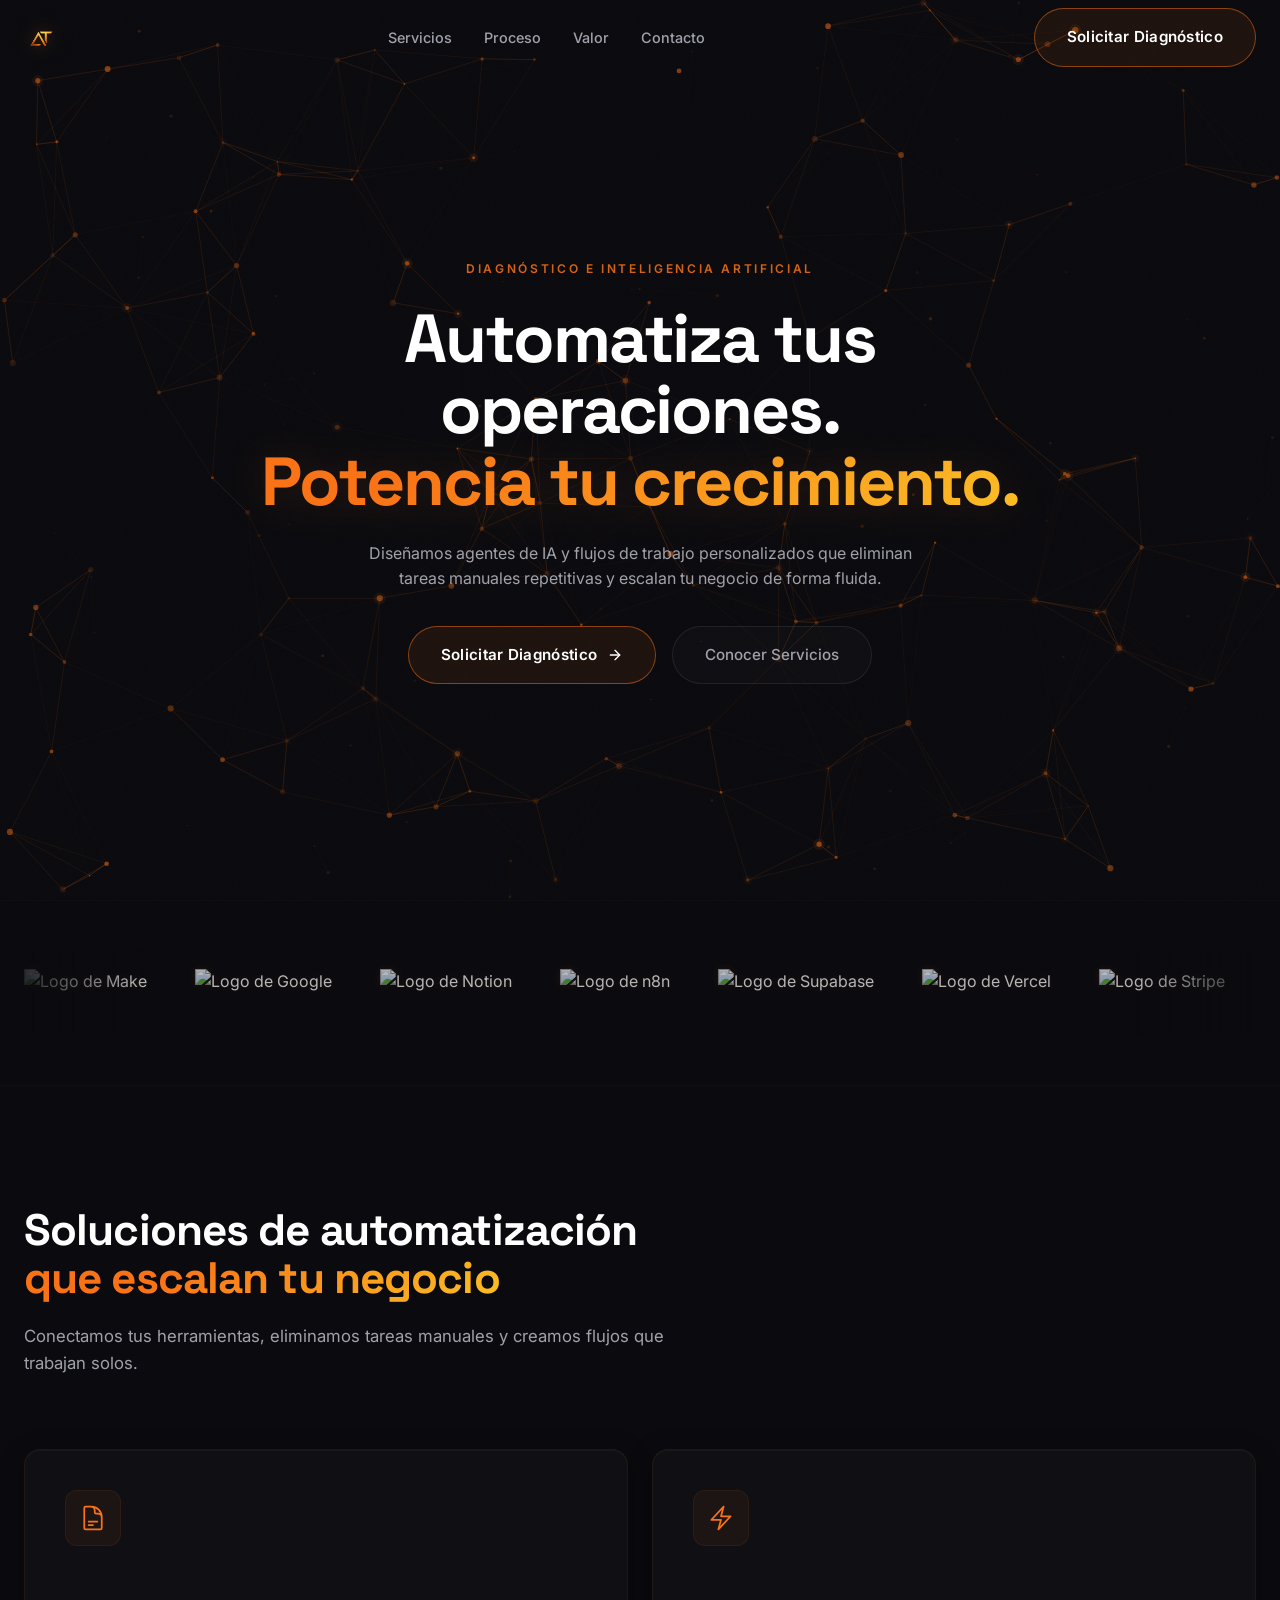
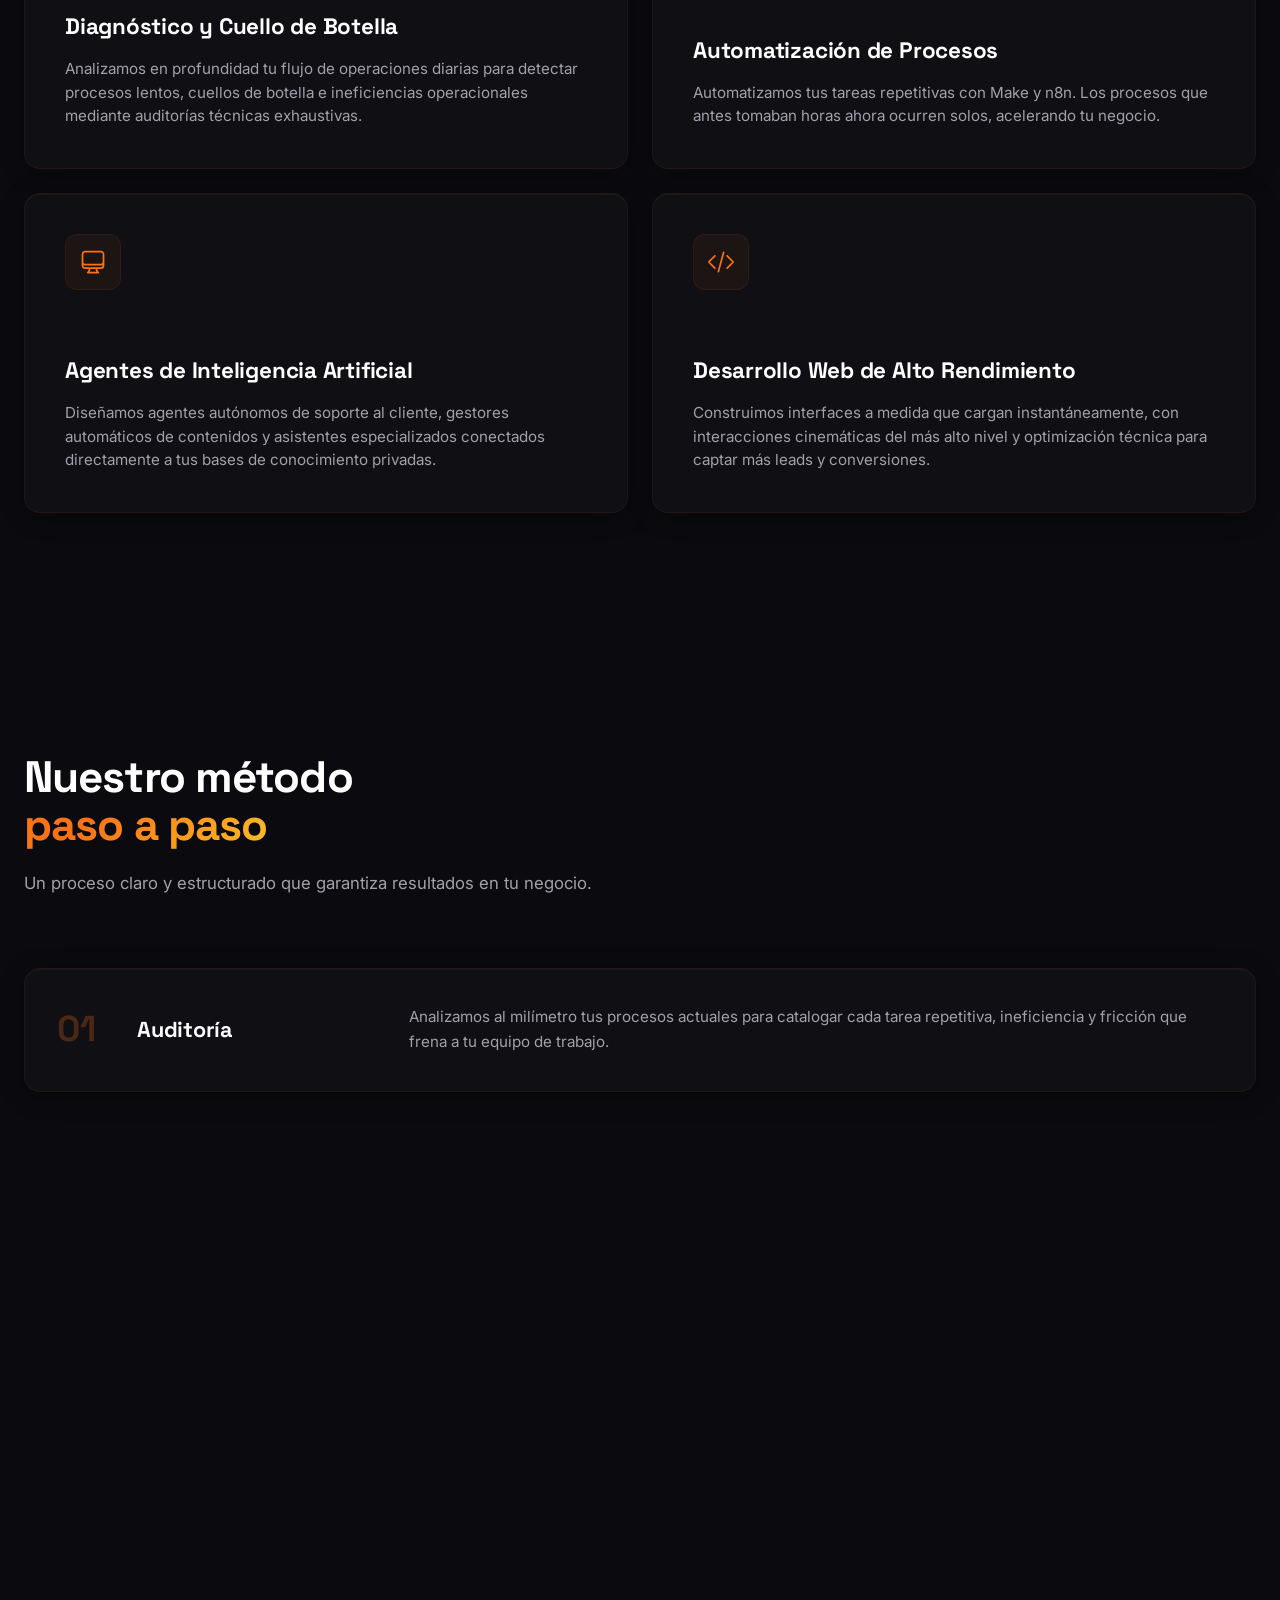
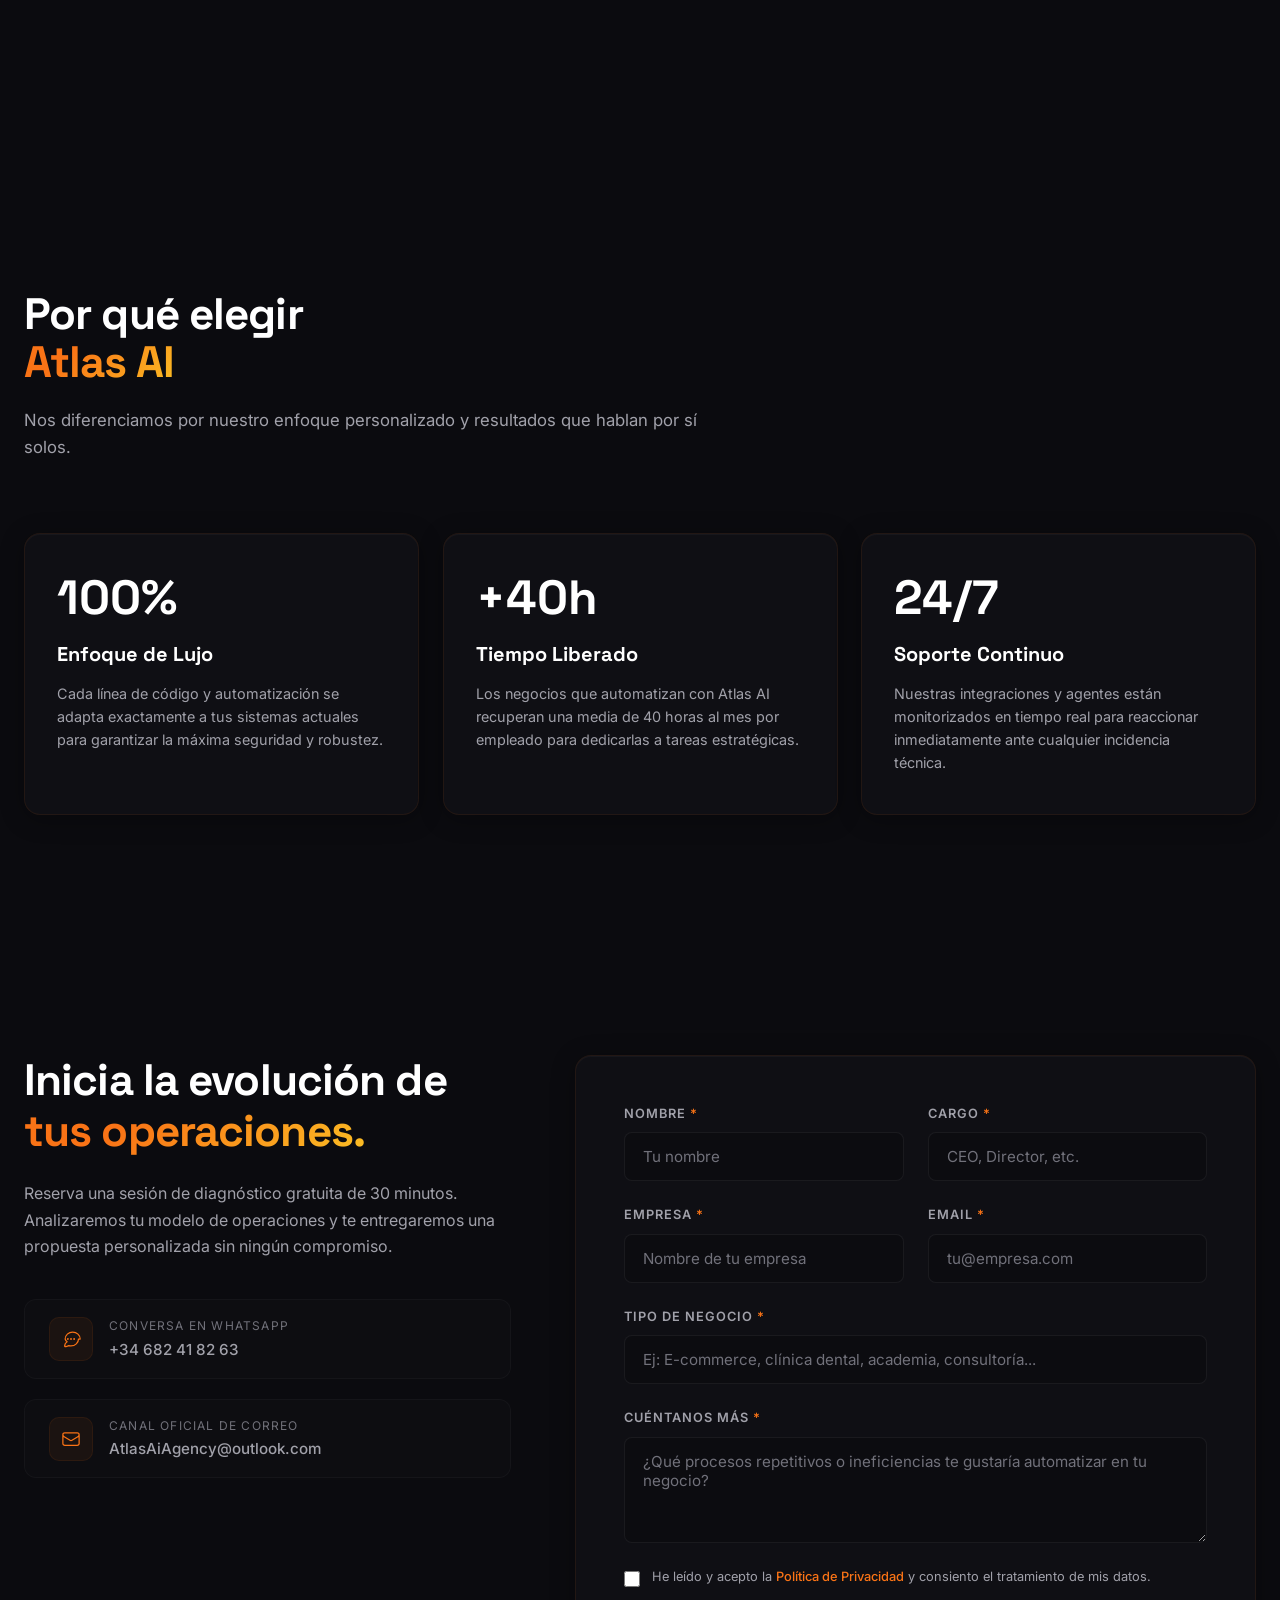
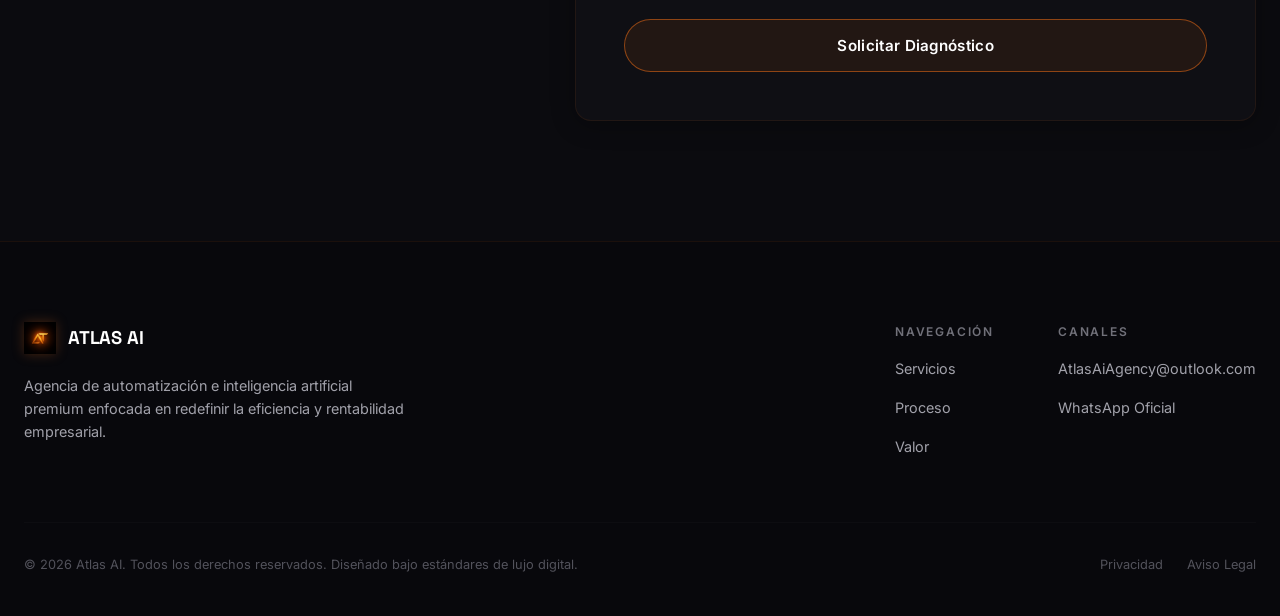
==== commit 15b94a24: "refactor: actualizar sección de logos - remover texto grisáceo y cambiar logos a naranja" ====
--- a/index.html
+++ b/index.html
@@ -148,53 +148,52 @@
   <section class="logo-wall-section reveal">
     <div class="container">
       <div class="logo-wall-inner">
-        <p class="logo-wall-title">Sistemas integrados de forma segura con</p>
         <div class="logos-carousel">
           <div class="logos-carousel-track">
             <!-- Primer set de logos -->
             <div class="carousel-logo-item" title="Make">
-              <img src="https://cdn.simpleicons.org/make/9B59B6" alt="Logo de Make" height="48" loading="lazy">
+              <img src="https://cdn.simpleicons.org/make/F97316" alt="Logo de Make" height="48" loading="lazy">
             </div>
             <div class="carousel-logo-item" title="Google">
-              <img src="https://cdn.simpleicons.org/google/4285F4" alt="Logo de Google" height="48" loading="lazy">
+              <img src="https://cdn.simpleicons.org/google/F97316" alt="Logo de Google" height="48" loading="lazy">
             </div>
             <div class="carousel-logo-item" title="Notion">
-              <img src="https://cdn.simpleicons.org/notion/ffffff" alt="Logo de Notion" height="48" loading="lazy">
+              <img src="https://cdn.simpleicons.org/notion/F97316" alt="Logo de Notion" height="48" loading="lazy">
             </div>
             <div class="carousel-logo-item" title="n8n">
-              <img src="https://cdn.simpleicons.org/n8n/EA4B71" alt="Logo de n8n" height="48" loading="lazy">
+              <img src="https://cdn.simpleicons.org/n8n/F97316" alt="Logo de n8n" height="48" loading="lazy">
             </div>
             <div class="carousel-logo-item" title="Supabase">
-              <img src="https://cdn.simpleicons.org/supabase/3ECF8E" alt="Logo de Supabase" height="48" loading="lazy">
+              <img src="https://cdn.simpleicons.org/supabase/F97316" alt="Logo de Supabase" height="48" loading="lazy">
             </div>
             <div class="carousel-logo-item" title="Vercel">
-              <img src="https://cdn.simpleicons.org/vercel/ffffff" alt="Logo de Vercel" height="48" loading="lazy">
+              <img src="https://cdn.simpleicons.org/vercel/F97316" alt="Logo de Vercel" height="48" loading="lazy">
             </div>
             <div class="carousel-logo-item" title="Stripe">
-              <img src="https://cdn.simpleicons.org/stripe/635BFF" alt="Logo de Stripe" height="48" loading="lazy">
+              <img src="https://cdn.simpleicons.org/stripe/F97316" alt="Logo de Stripe" height="48" loading="lazy">
             </div>
             
             <!-- Duplicado para crear efecto infinito sin parpadeo -->
             <div class="carousel-logo-item" title="Make">
-              <img src="https://cdn.simpleicons.org/make/9B59B6" alt="Logo de Make" height="48" loading="lazy">
+              <img src="https://cdn.simpleicons.org/make/F97316" alt="Logo de Make" height="48" loading="lazy">
             </div>
             <div class="carousel-logo-item" title="Google">
-              <img src="https://cdn.simpleicons.org/google/4285F4" alt="Logo de Google" height="48" loading="lazy">
+              <img src="https://cdn.simpleicons.org/google/F97316" alt="Logo de Google" height="48" loading="lazy">
             </div>
             <div class="carousel-logo-item" title="Notion">
-              <img src="https://cdn.simpleicons.org/notion/ffffff" alt="Logo de Notion" height="48" loading="lazy">
+              <img src="https://cdn.simpleicons.org/notion/F97316" alt="Logo de Notion" height="48" loading="lazy">
             </div>
             <div class="carousel-logo-item" title="n8n">
-              <img src="https://cdn.simpleicons.org/n8n/EA4B71" alt="Logo de n8n" height="48" loading="lazy">
+              <img src="https://cdn.simpleicons.org/n8n/F97316" alt="Logo de n8n" height="48" loading="lazy">
             </div>
             <div class="carousel-logo-item" title="Supabase">
-              <img src="https://cdn.simpleicons.org/supabase/3ECF8E" alt="Logo de Supabase" height="48" loading="lazy">
+              <img src="https://cdn.simpleicons.org/supabase/F97316" alt="Logo de Supabase" height="48" loading="lazy">
             </div>
             <div class="carousel-logo-item" title="Vercel">
-              <img src="https://cdn.simpleicons.org/vercel/ffffff" alt="Logo de Vercel" height="48" loading="lazy">
+              <img src="https://cdn.simpleicons.org/vercel/F97316" alt="Logo de Vercel" height="48" loading="lazy">
             </div>
             <div class="carousel-logo-item" title="Stripe">
-              <img src="https://cdn.simpleicons.org/stripe/635BFF" alt="Logo de Stripe" height="48" loading="lazy">
+              <img src="https://cdn.simpleicons.org/stripe/F97316" alt="Logo de Stripe" height="48" loading="lazy">
             </div>
           </div>
         </div>
@@ -208,7 +207,7 @@
       padding: 48px 0;
       border-top: 1px solid rgba(255, 255, 255, 0.02);
       border-bottom: 1px solid rgba(255, 255, 255, 0.02);
-      background: rgba(20, 20, 26, 0.2);
+      background: transparent;
     }
     .logo-wall-inner {
       display: flex;
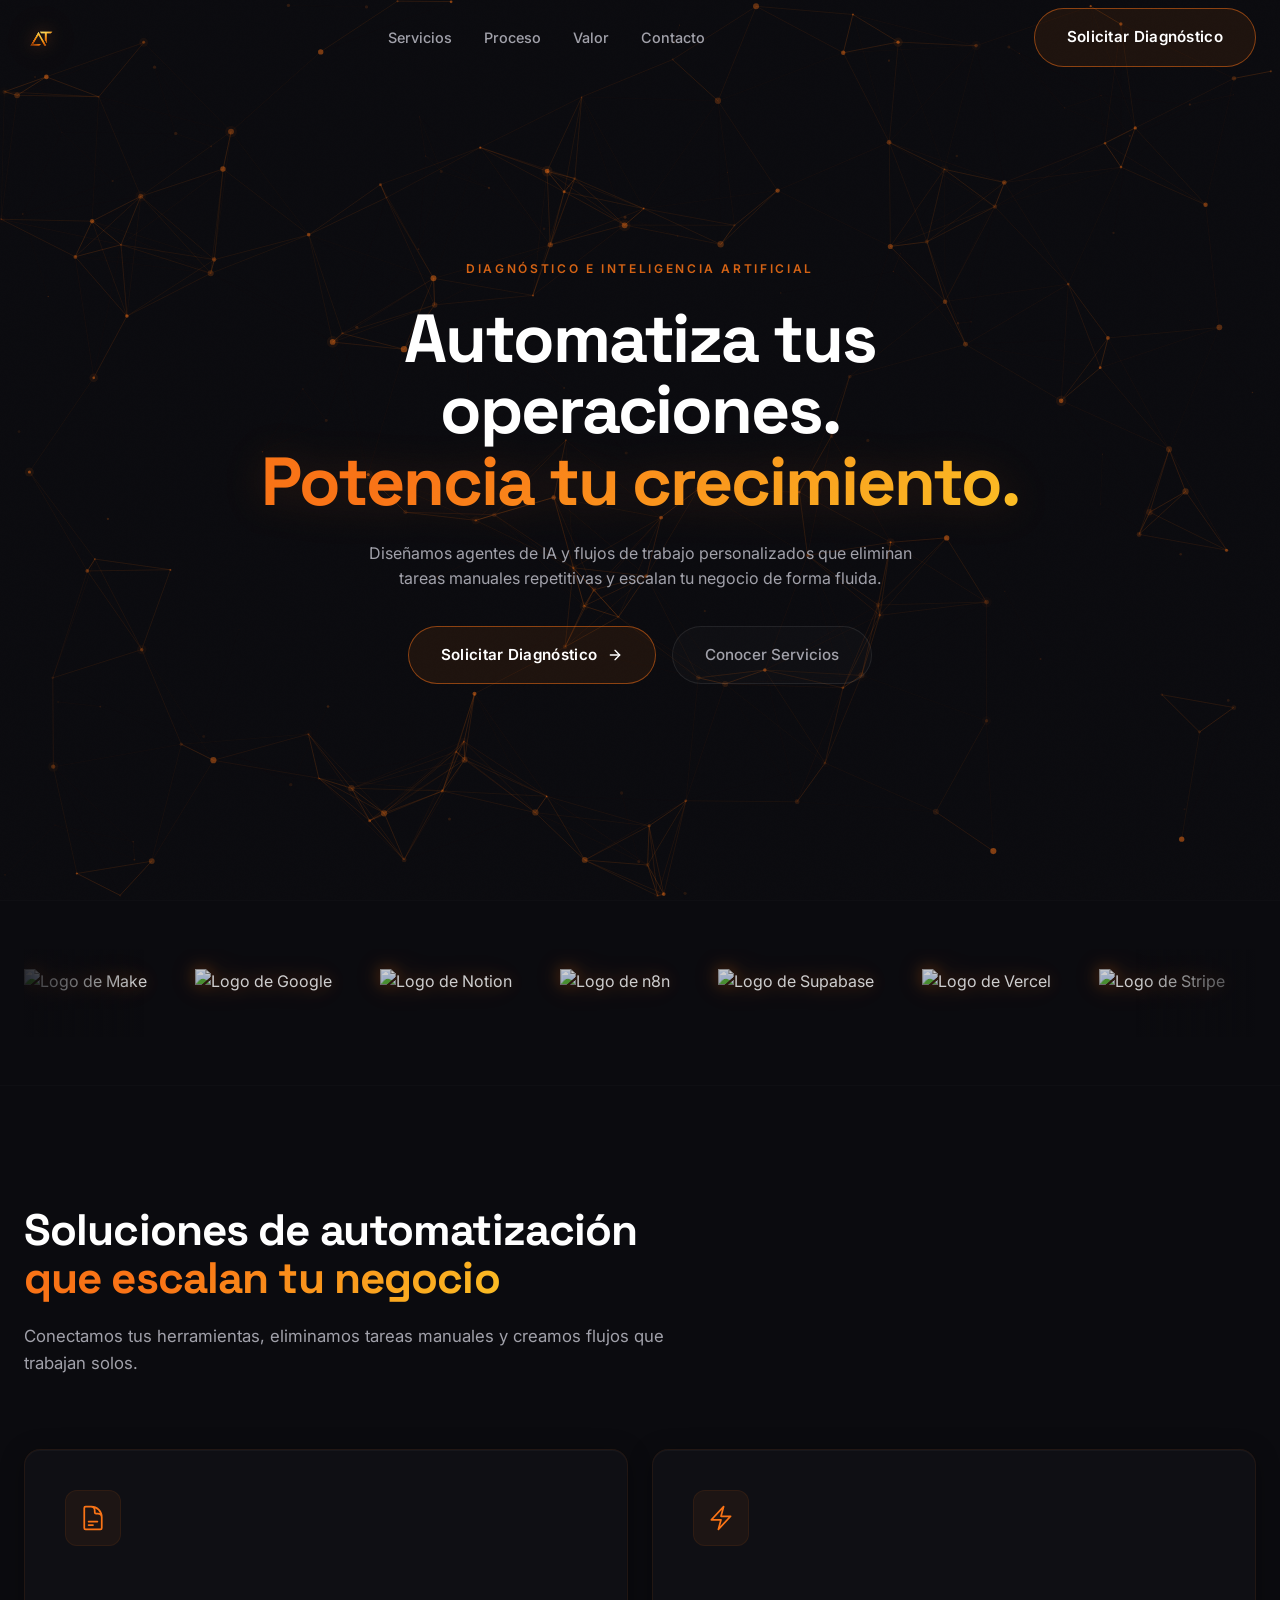
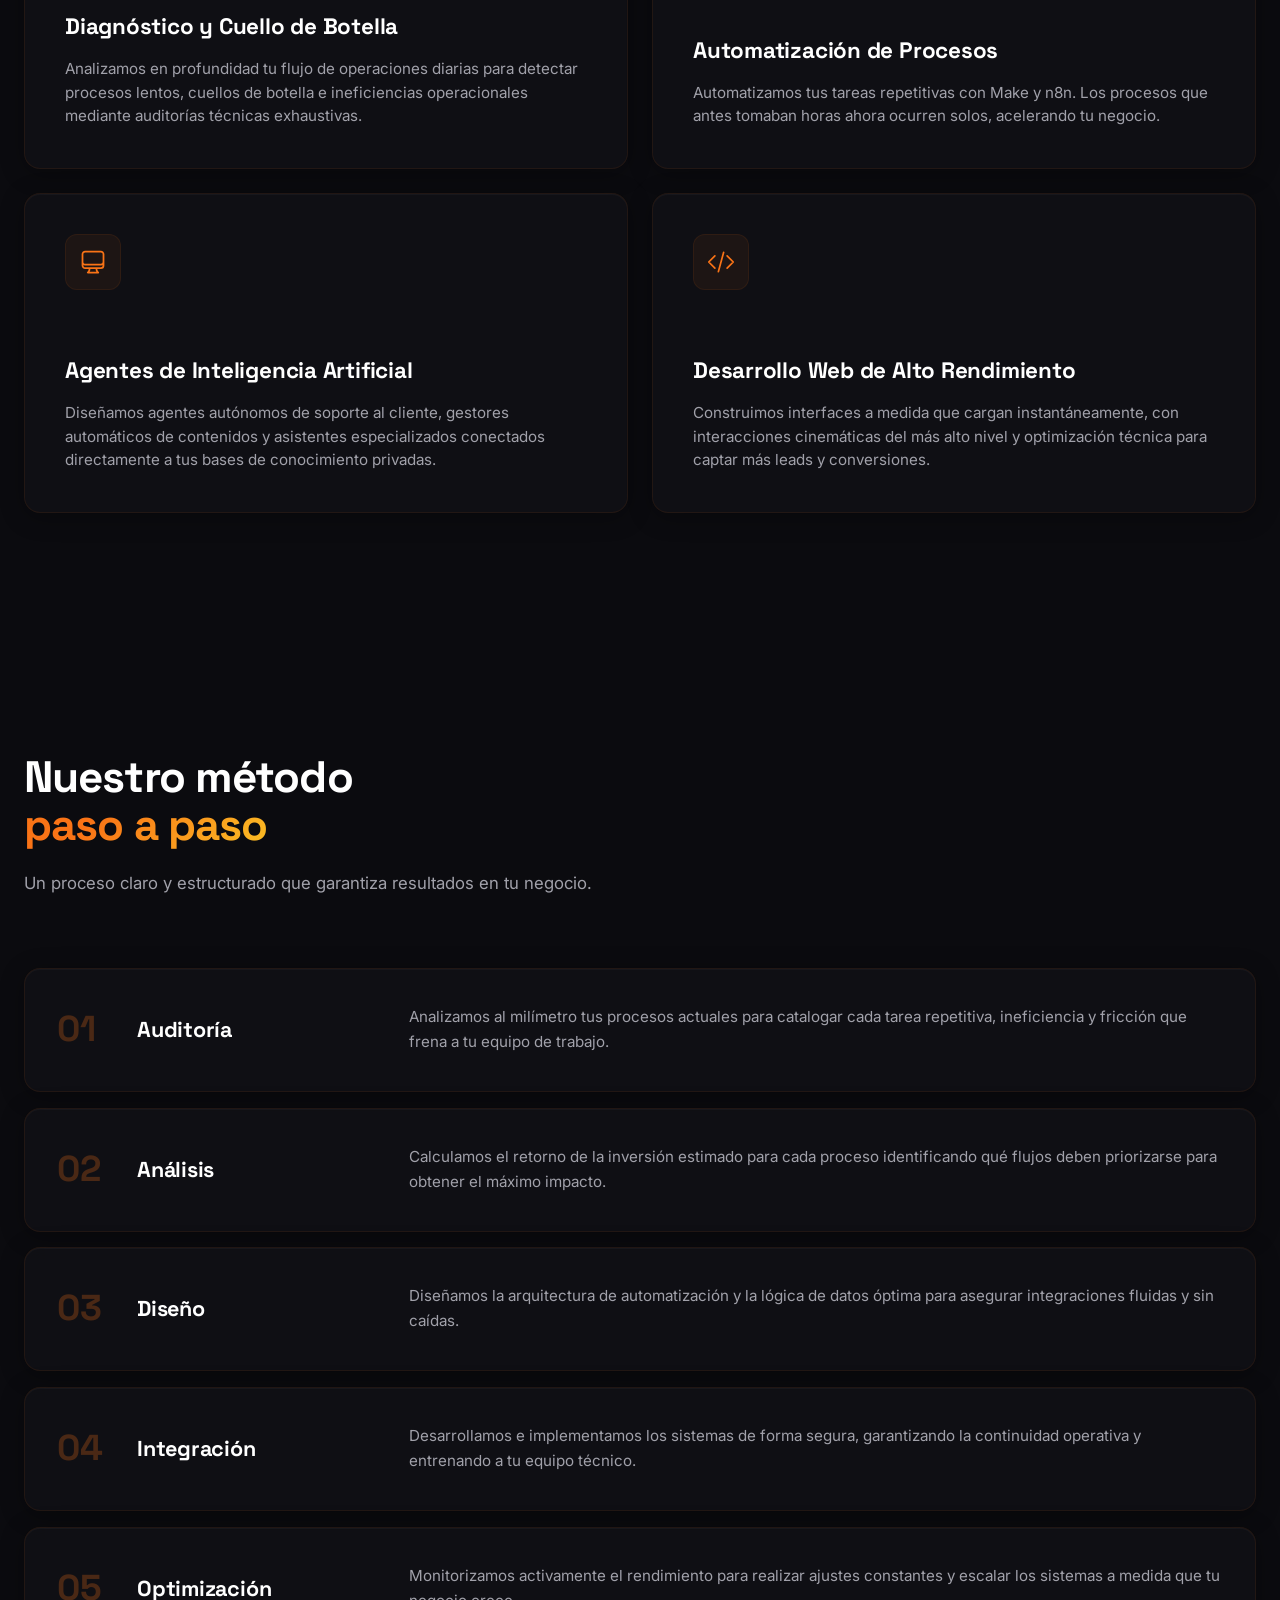
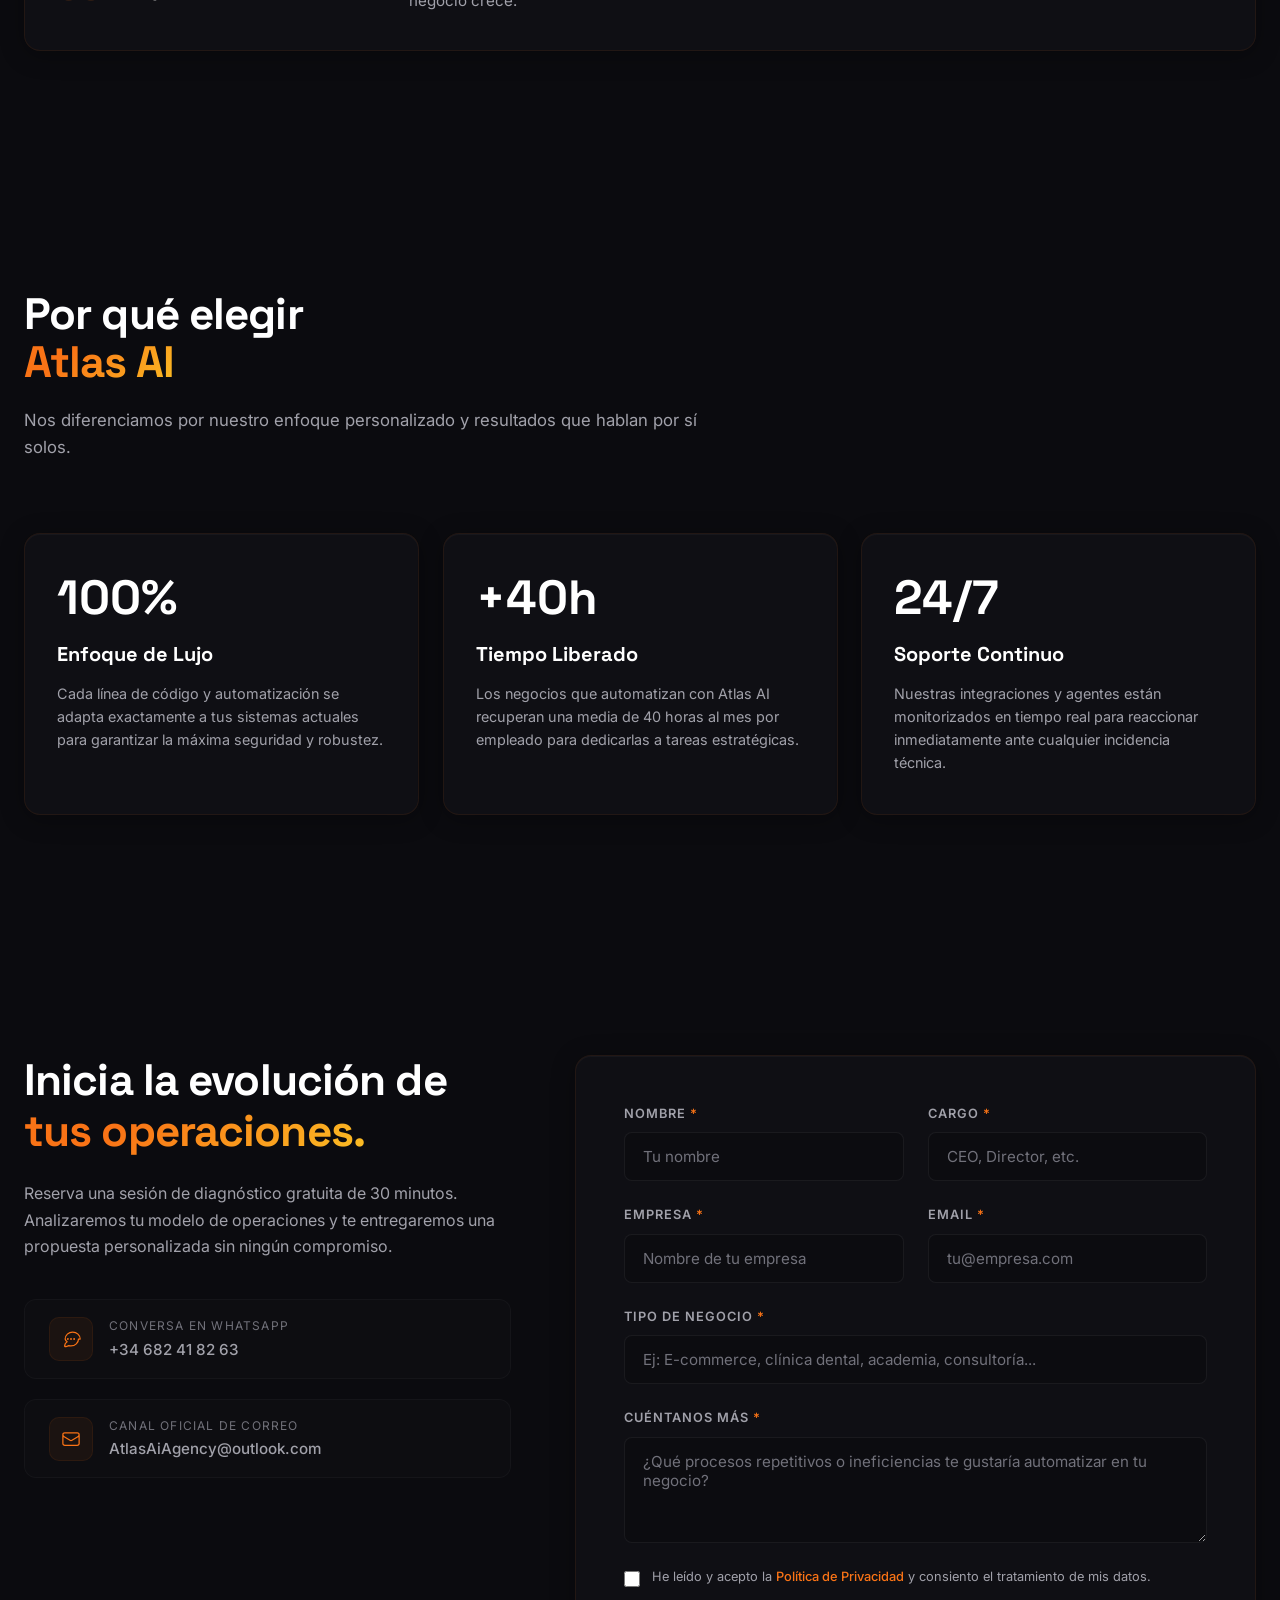
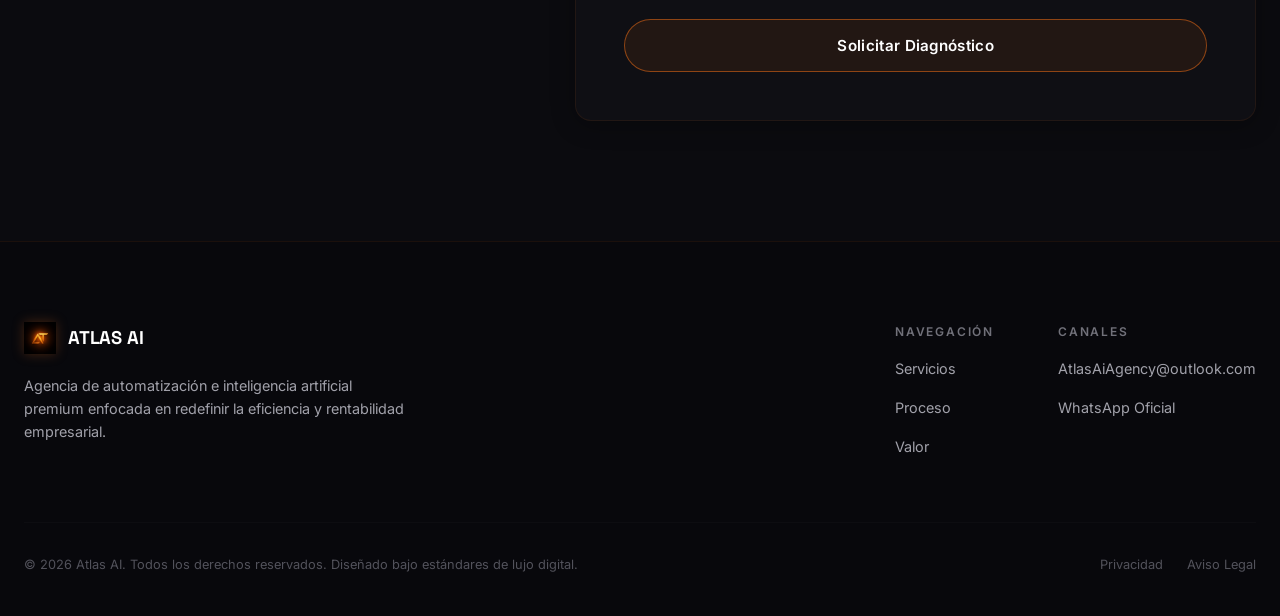
==== commit 454cc9a5: "feat: agregar brillo naranja mejorado a los logos del carousel" ====
--- a/index.html
+++ b/index.html
@@ -273,8 +273,8 @@
       align-items: center;
       justify-content: center;
       flex-shrink: 0;
-      opacity: 0.7;
-      transition: opacity 0.3s ease;
+      opacity: 0.8;
+      transition: all 0.3s ease;
     }
     .carousel-logo-item:hover {
       opacity: 1;
@@ -282,7 +282,11 @@
     .carousel-logo-item img {
       height: 48px;
       width: auto;
-      filter: drop-shadow(0 0 4px rgba(249, 115, 22, 0.15));
+      filter: drop-shadow(0 0 8px rgba(249, 115, 22, 0.4)) drop-shadow(0 0 16px rgba(249, 115, 22, 0.2));
+      transition: filter 0.3s ease;
+    }
+    .carousel-logo-item:hover img {
+      filter: drop-shadow(0 0 12px rgba(249, 115, 22, 0.6)) drop-shadow(0 0 24px rgba(249, 115, 22, 0.3));
     }
     @media (max-width: 768px) {
       .logos-carousel {
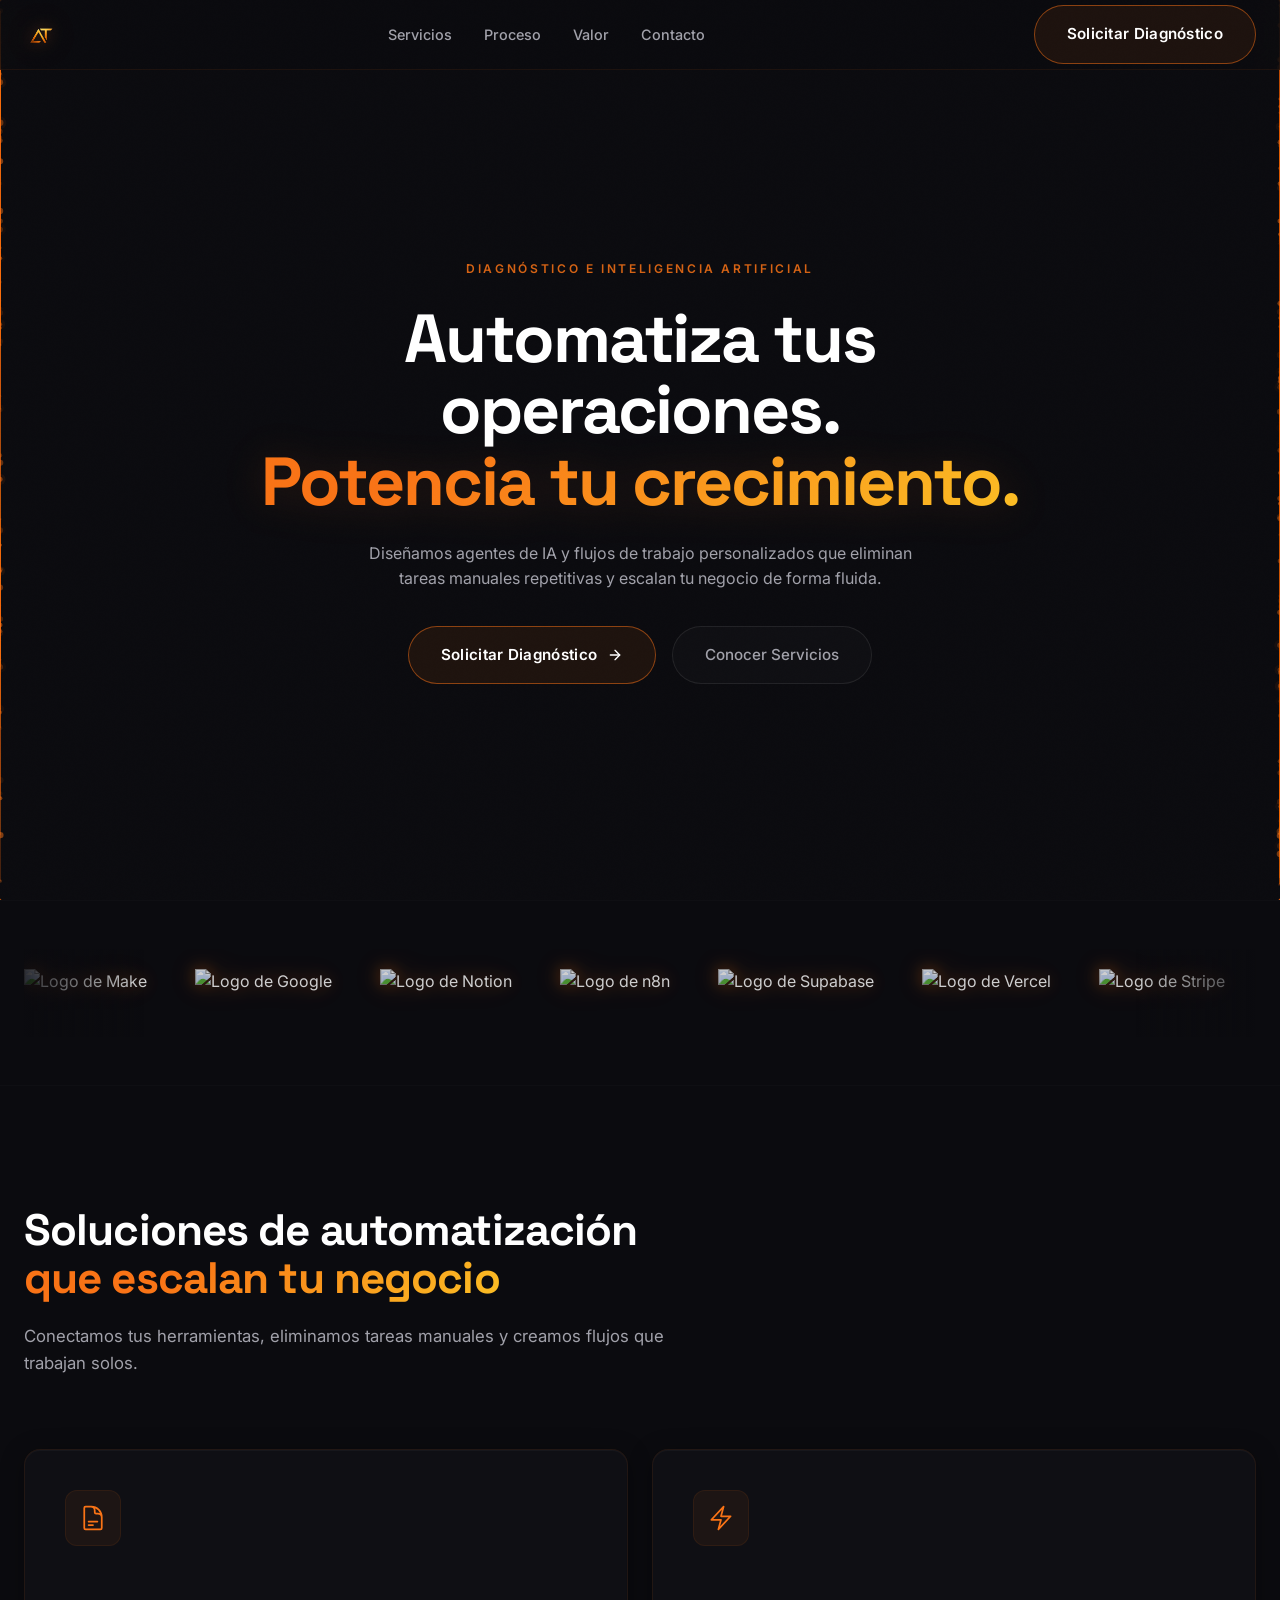
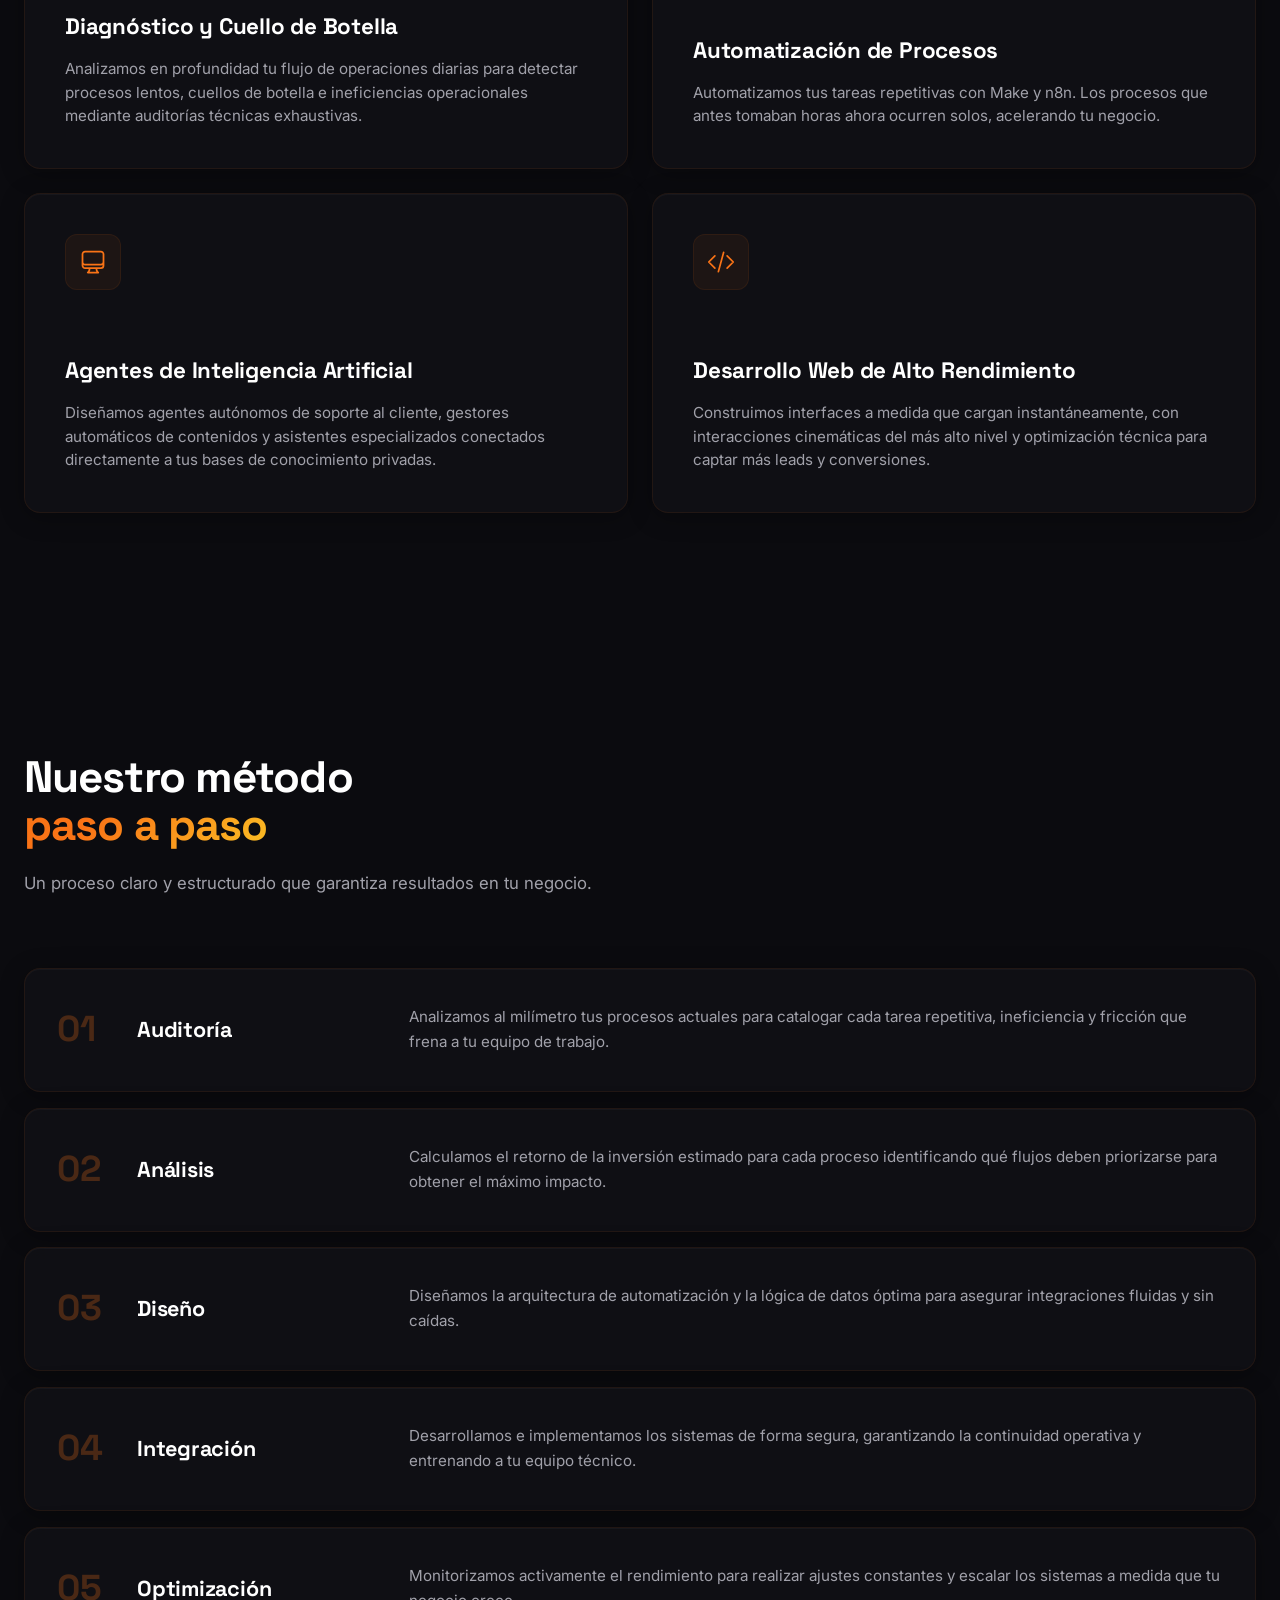
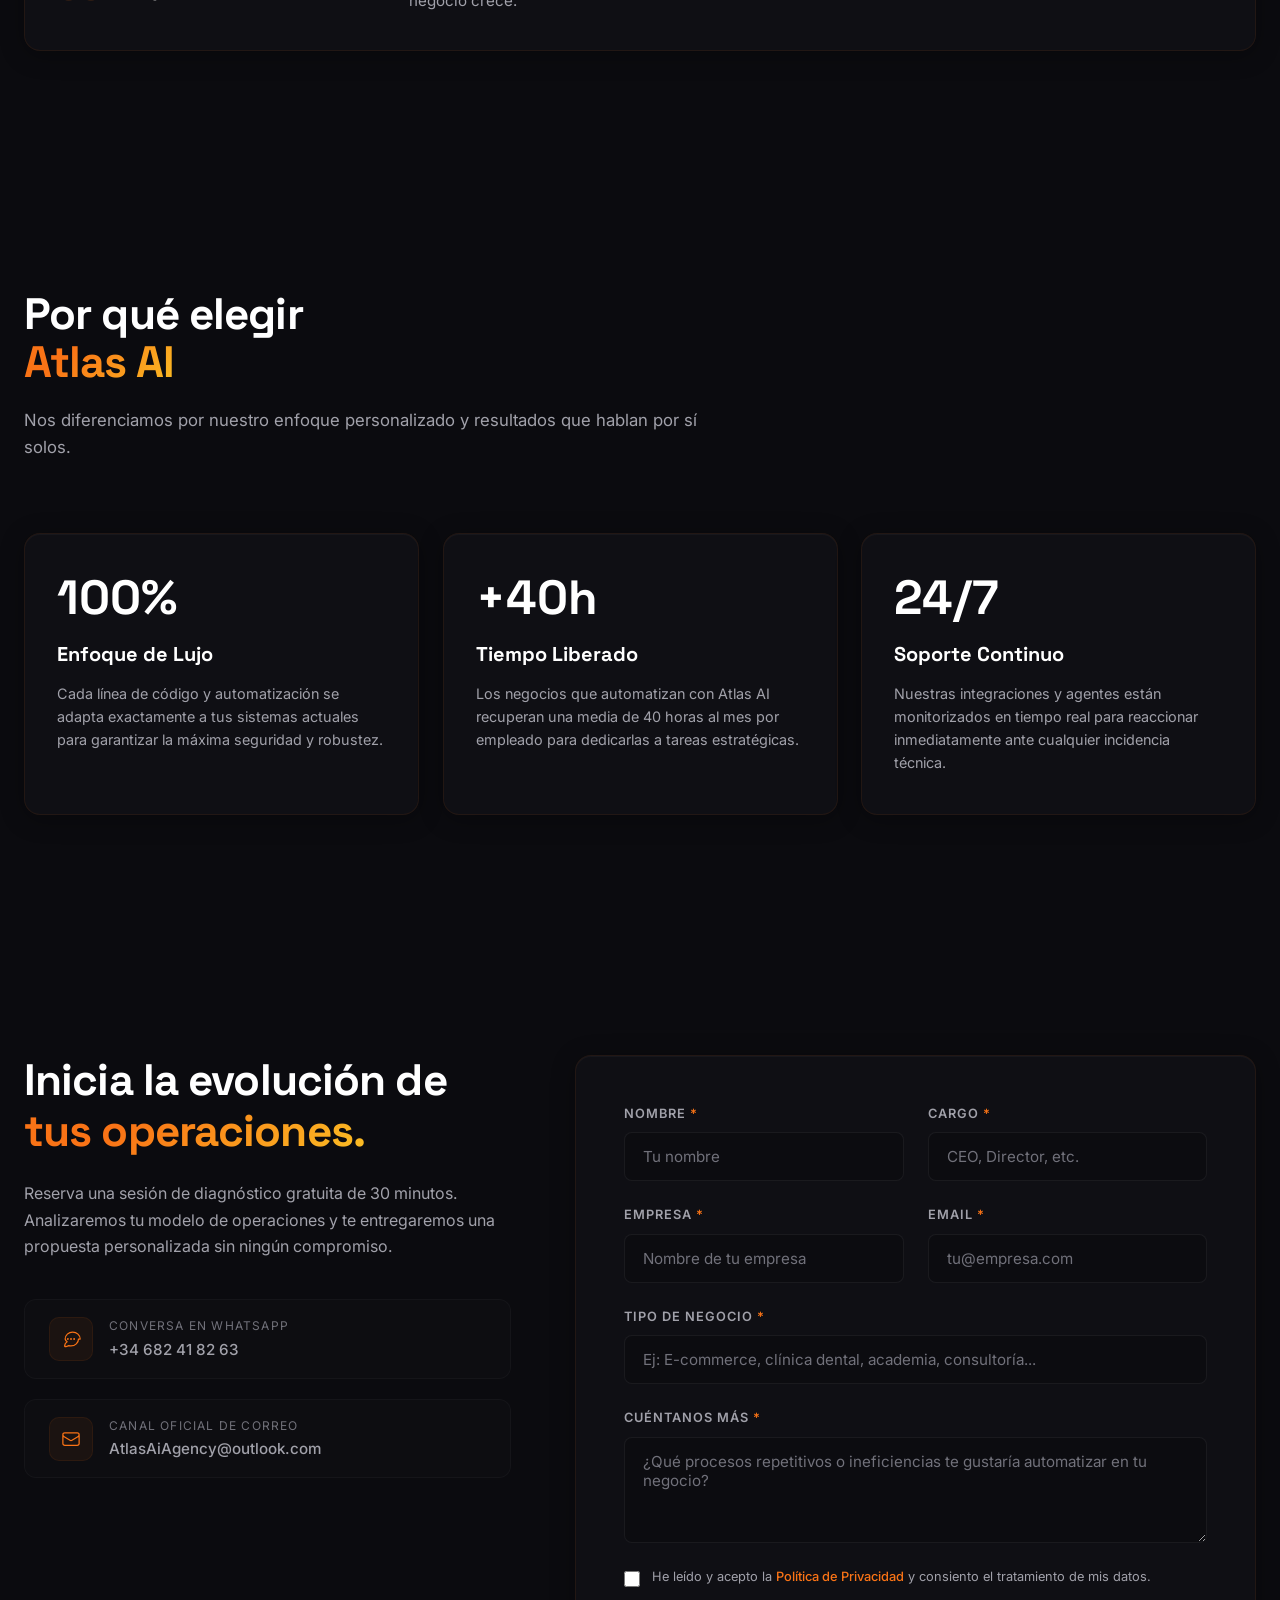
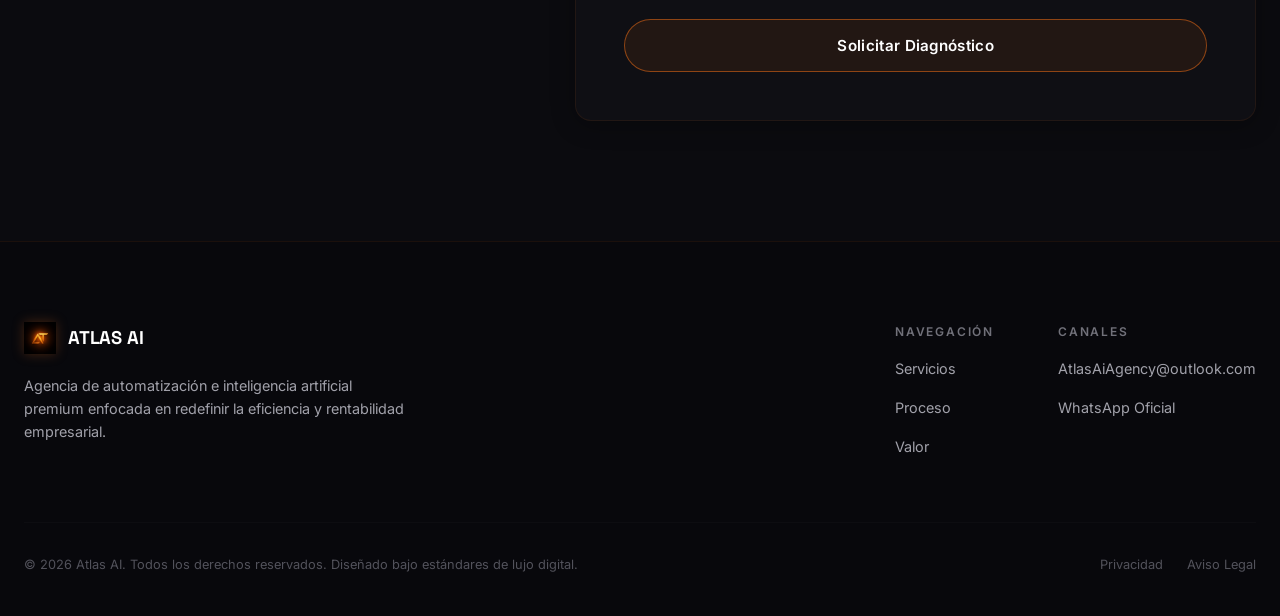
==== commit fe2c79e8: "feat: agregar logos de VS Code, Meta Ads y ManyChat en naranja" ====
--- a/index.html
+++ b/index.html
@@ -172,6 +172,15 @@
             <div class="carousel-logo-item" title="Stripe">
               <img src="https://cdn.simpleicons.org/stripe/F97316" alt="Logo de Stripe" height="48" loading="lazy">
             </div>
+            <div class="carousel-logo-item" title="VS Code">
+              <img src="https://cdn.simpleicons.org/visualstudiocode/F97316" alt="Logo de VS Code" height="48" loading="lazy">
+            </div>
+            <div class="carousel-logo-item" title="Meta Ads">
+              <img src="https://cdn.simpleicons.org/meta/F97316" alt="Logo de Meta Ads" height="48" loading="lazy">
+            </div>
+            <div class="carousel-logo-item" title="ManyChat">
+              <img src="https://cdn.simpleicons.org/manychat/F97316" alt="Logo de ManyChat" height="48" loading="lazy">
+            </div>
             
             <!-- Duplicado para crear efecto infinito sin parpadeo -->
             <div class="carousel-logo-item" title="Make">
@@ -194,6 +203,15 @@
             </div>
             <div class="carousel-logo-item" title="Stripe">
               <img src="https://cdn.simpleicons.org/stripe/F97316" alt="Logo de Stripe" height="48" loading="lazy">
+            </div>
+            <div class="carousel-logo-item" title="VS Code">
+              <img src="https://cdn.simpleicons.org/visualstudiocode/F97316" alt="Logo de VS Code" height="48" loading="lazy">
+            </div>
+            <div class="carousel-logo-item" title="Meta Ads">
+              <img src="https://cdn.simpleicons.org/meta/F97316" alt="Logo de Meta Ads" height="48" loading="lazy">
+            </div>
+            <div class="carousel-logo-item" title="ManyChat">
+              <img src="https://cdn.simpleicons.org/manychat/F97316" alt="Logo de ManyChat" height="48" loading="lazy">
             </div>
           </div>
         </div>
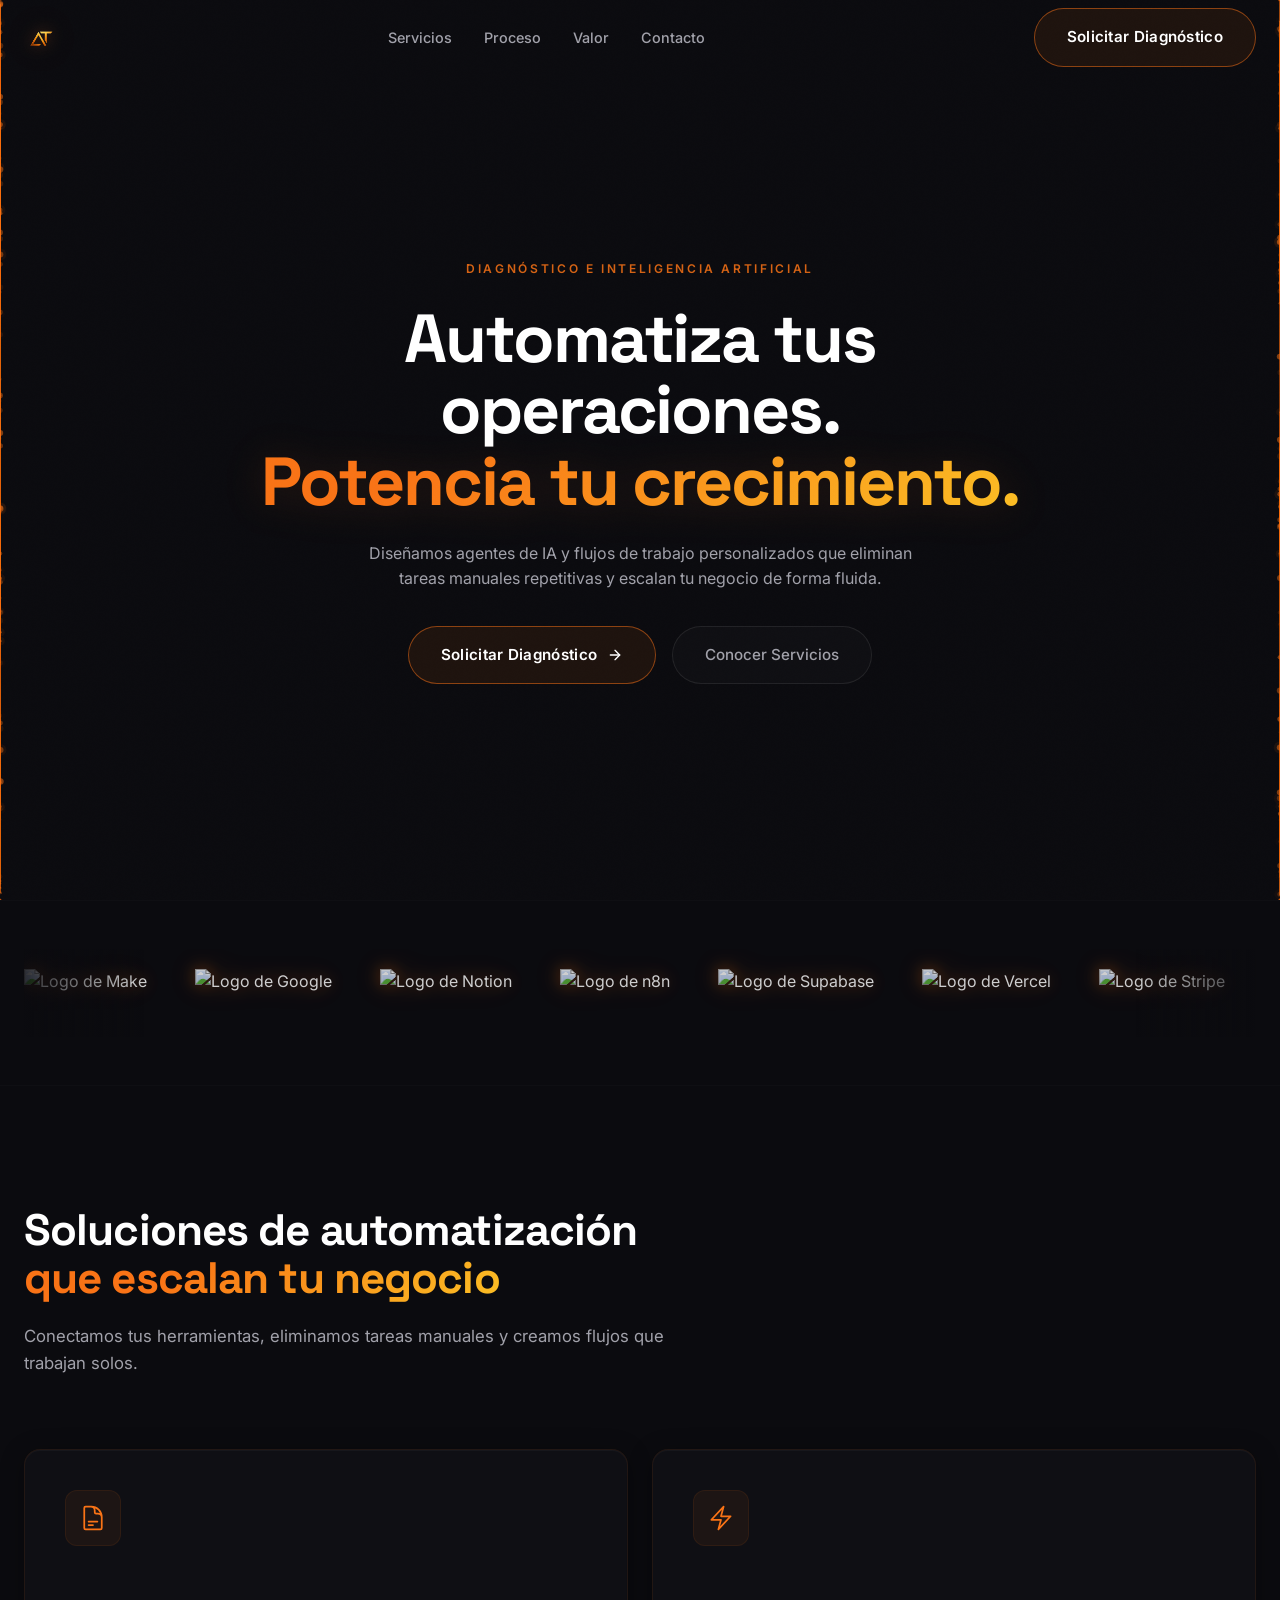
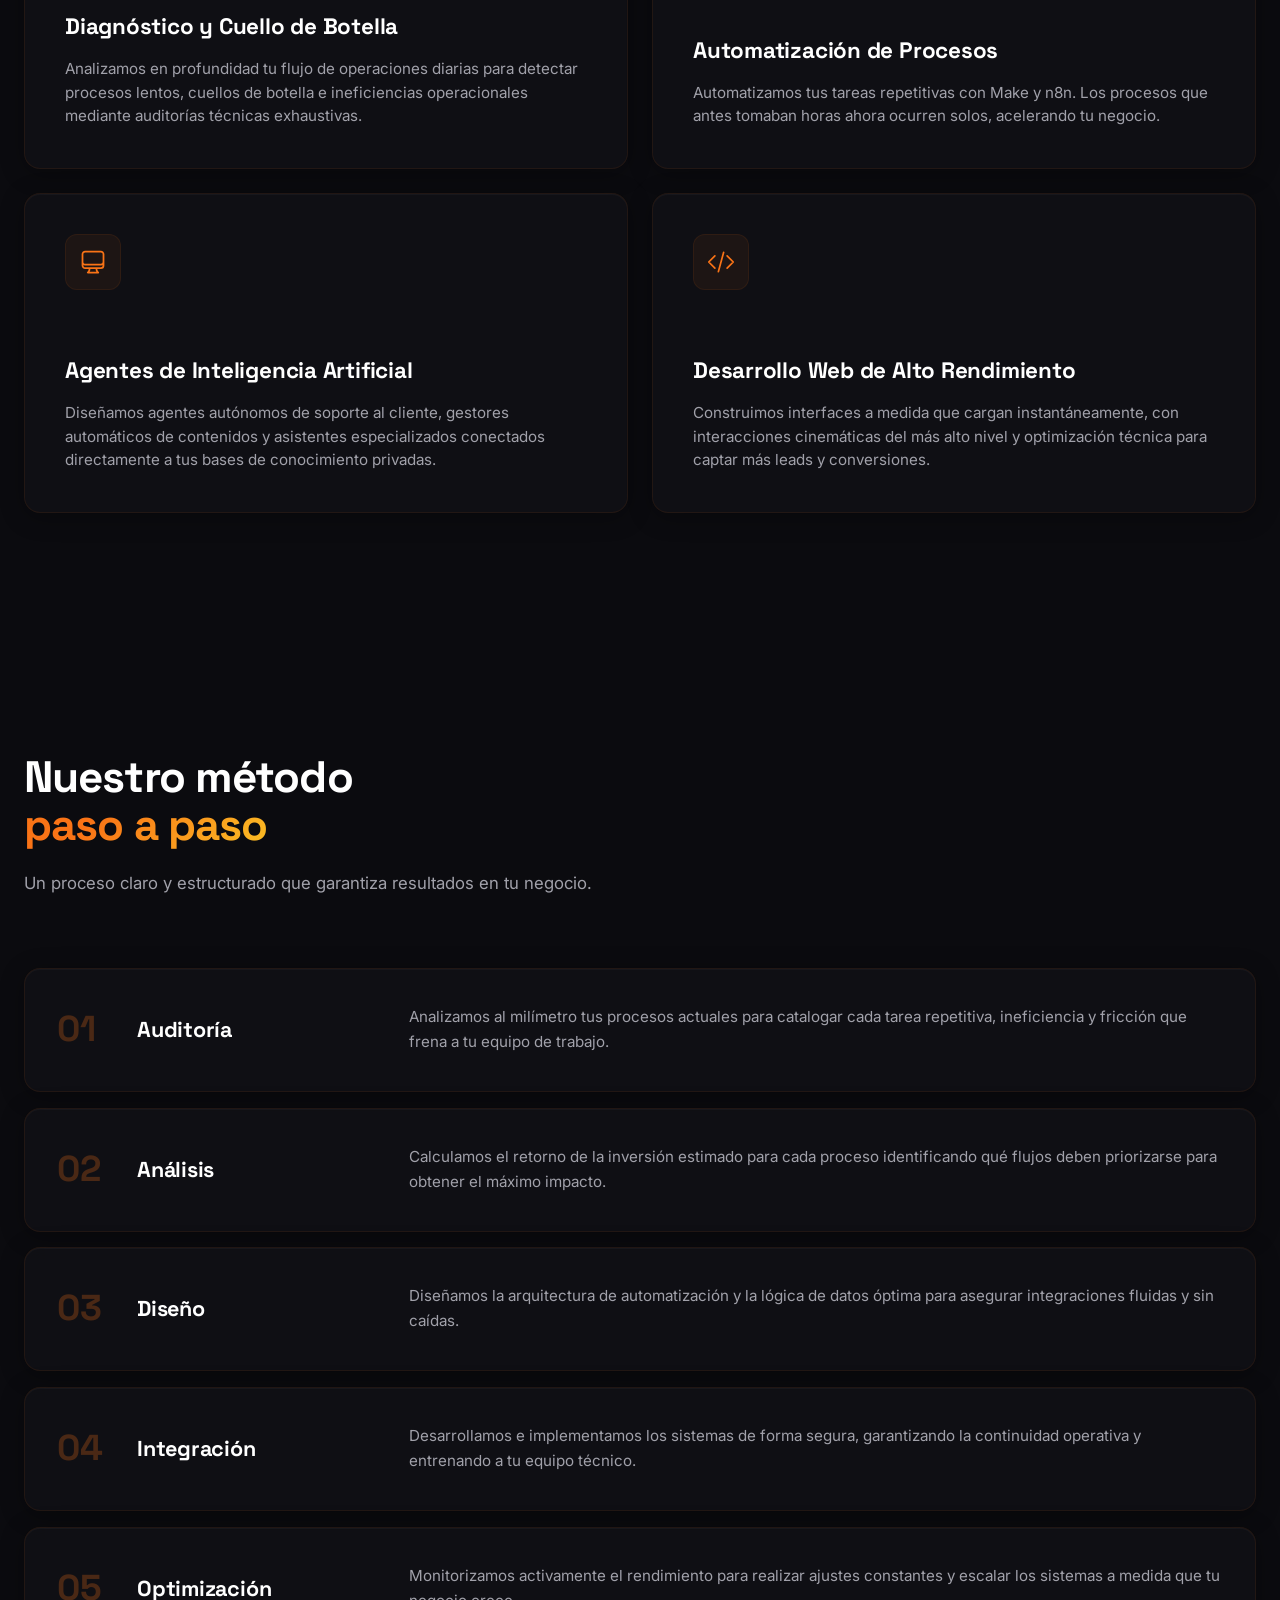
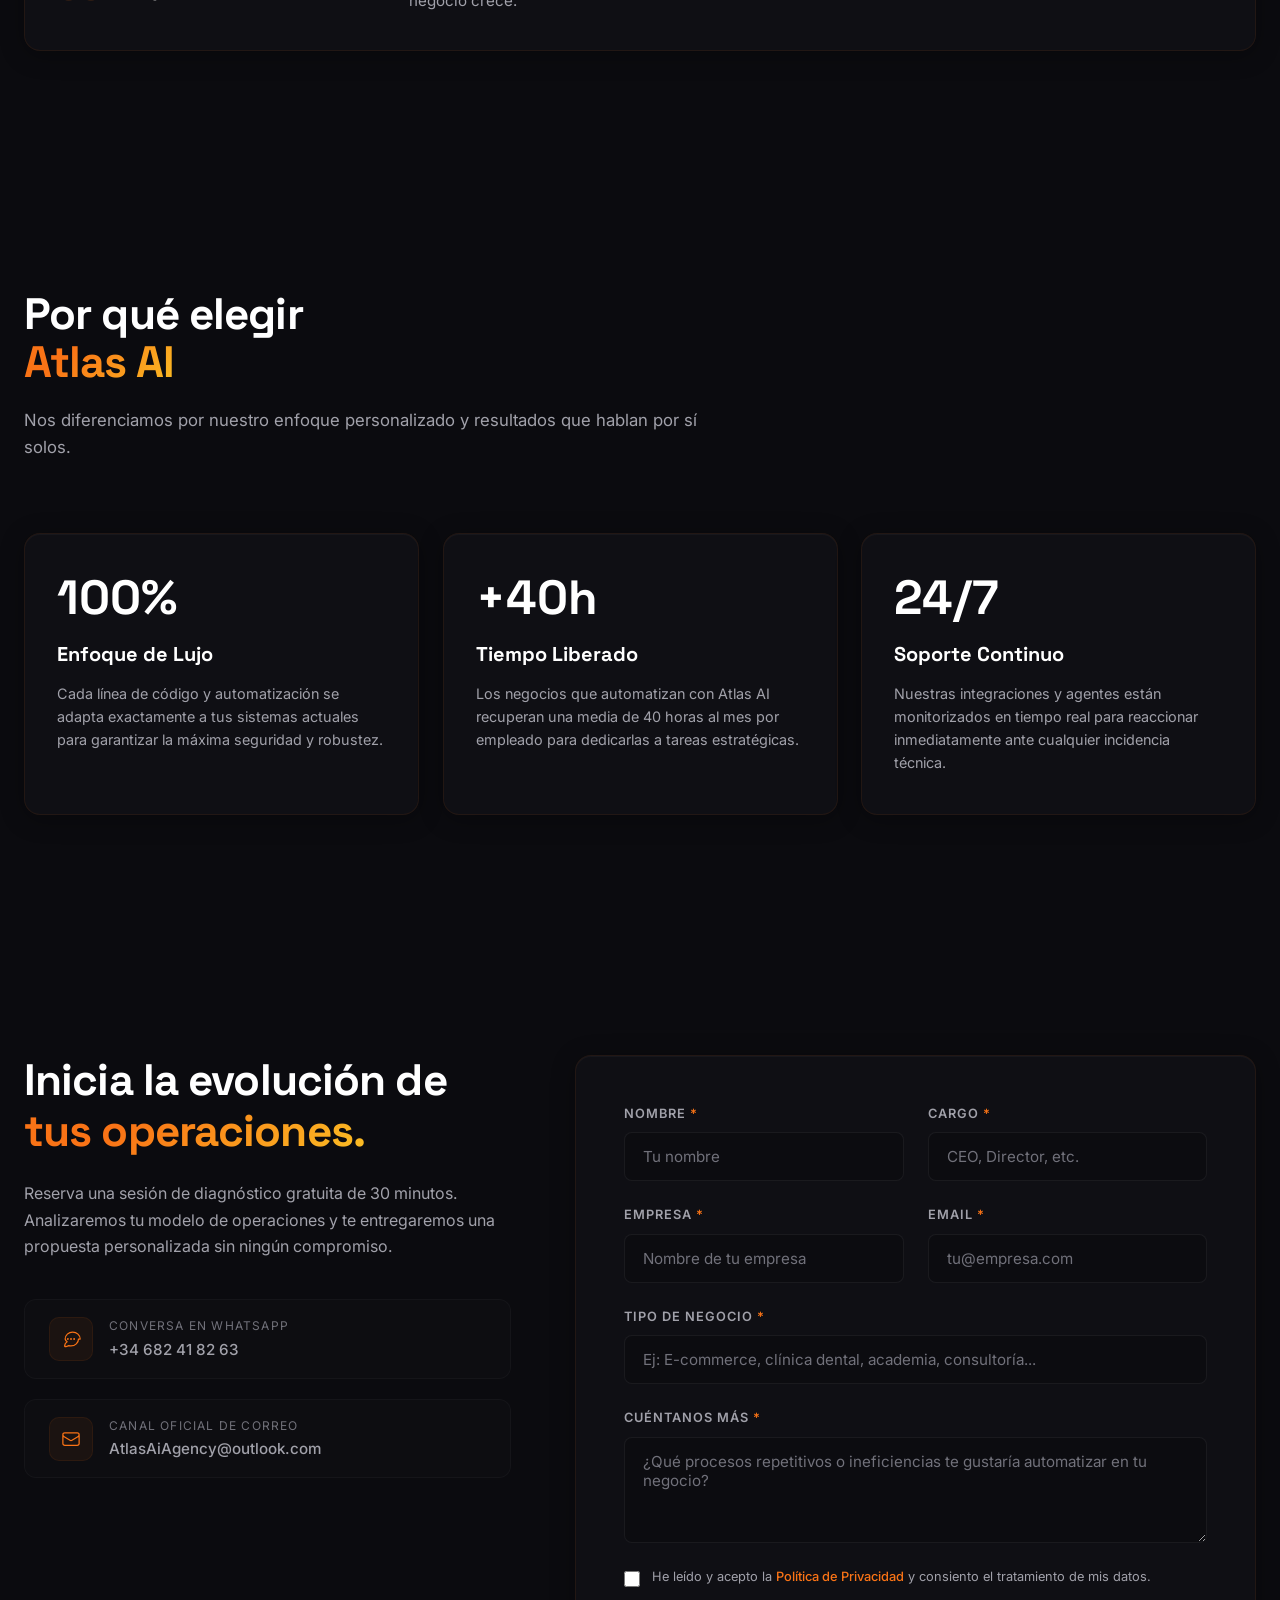
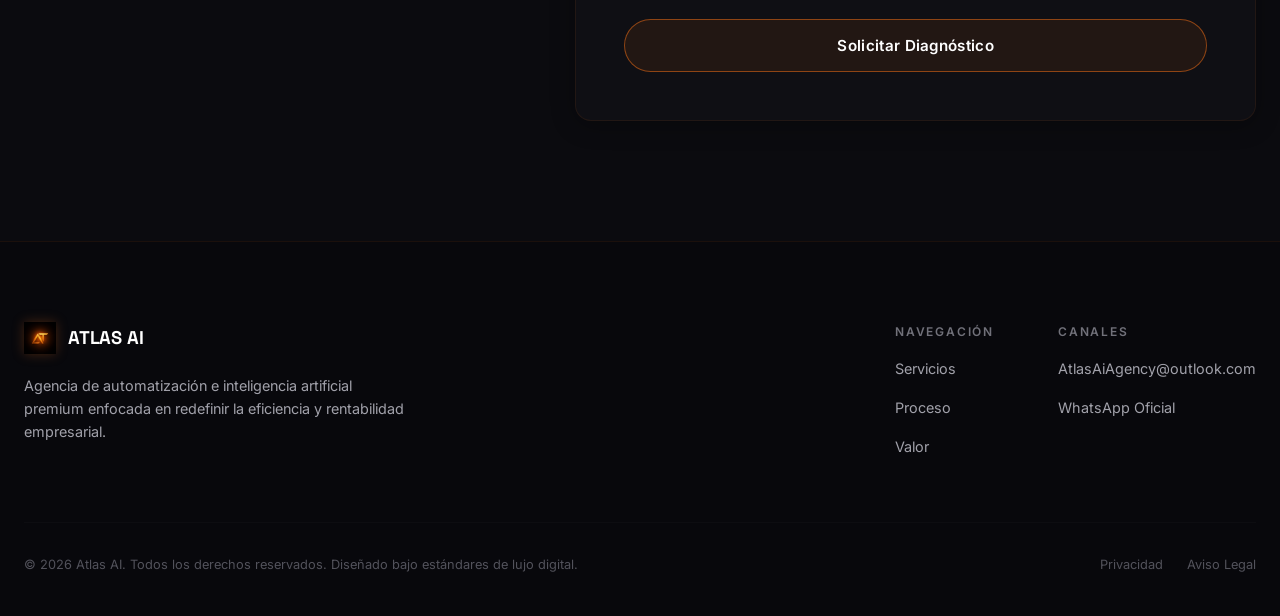
==== commit 7098593b: "fix: corregir nombres de logos para vscode y manychat" ====
--- a/index.html
+++ b/index.html
@@ -173,7 +173,7 @@
               <img src="https://cdn.simpleicons.org/stripe/F97316" alt="Logo de Stripe" height="48" loading="lazy">
             </div>
             <div class="carousel-logo-item" title="VS Code">
-              <img src="https://cdn.simpleicons.org/visualstudiocode/F97316" alt="Logo de VS Code" height="48" loading="lazy">
+              <img src="https://cdn.simpleicons.org/vscode/F97316" alt="Logo de VS Code" height="48" loading="lazy">
             </div>
             <div class="carousel-logo-item" title="Meta Ads">
               <img src="https://cdn.simpleicons.org/meta/F97316" alt="Logo de Meta Ads" height="48" loading="lazy">
@@ -205,7 +205,7 @@
               <img src="https://cdn.simpleicons.org/stripe/F97316" alt="Logo de Stripe" height="48" loading="lazy">
             </div>
             <div class="carousel-logo-item" title="VS Code">
-              <img src="https://cdn.simpleicons.org/visualstudiocode/F97316" alt="Logo de VS Code" height="48" loading="lazy">
+              <img src="https://cdn.simpleicons.org/vscode/F97316" alt="Logo de VS Code" height="48" loading="lazy">
             </div>
             <div class="carousel-logo-item" title="Meta Ads">
               <img src="https://cdn.simpleicons.org/meta/F97316" alt="Logo de Meta Ads" height="48" loading="lazy">
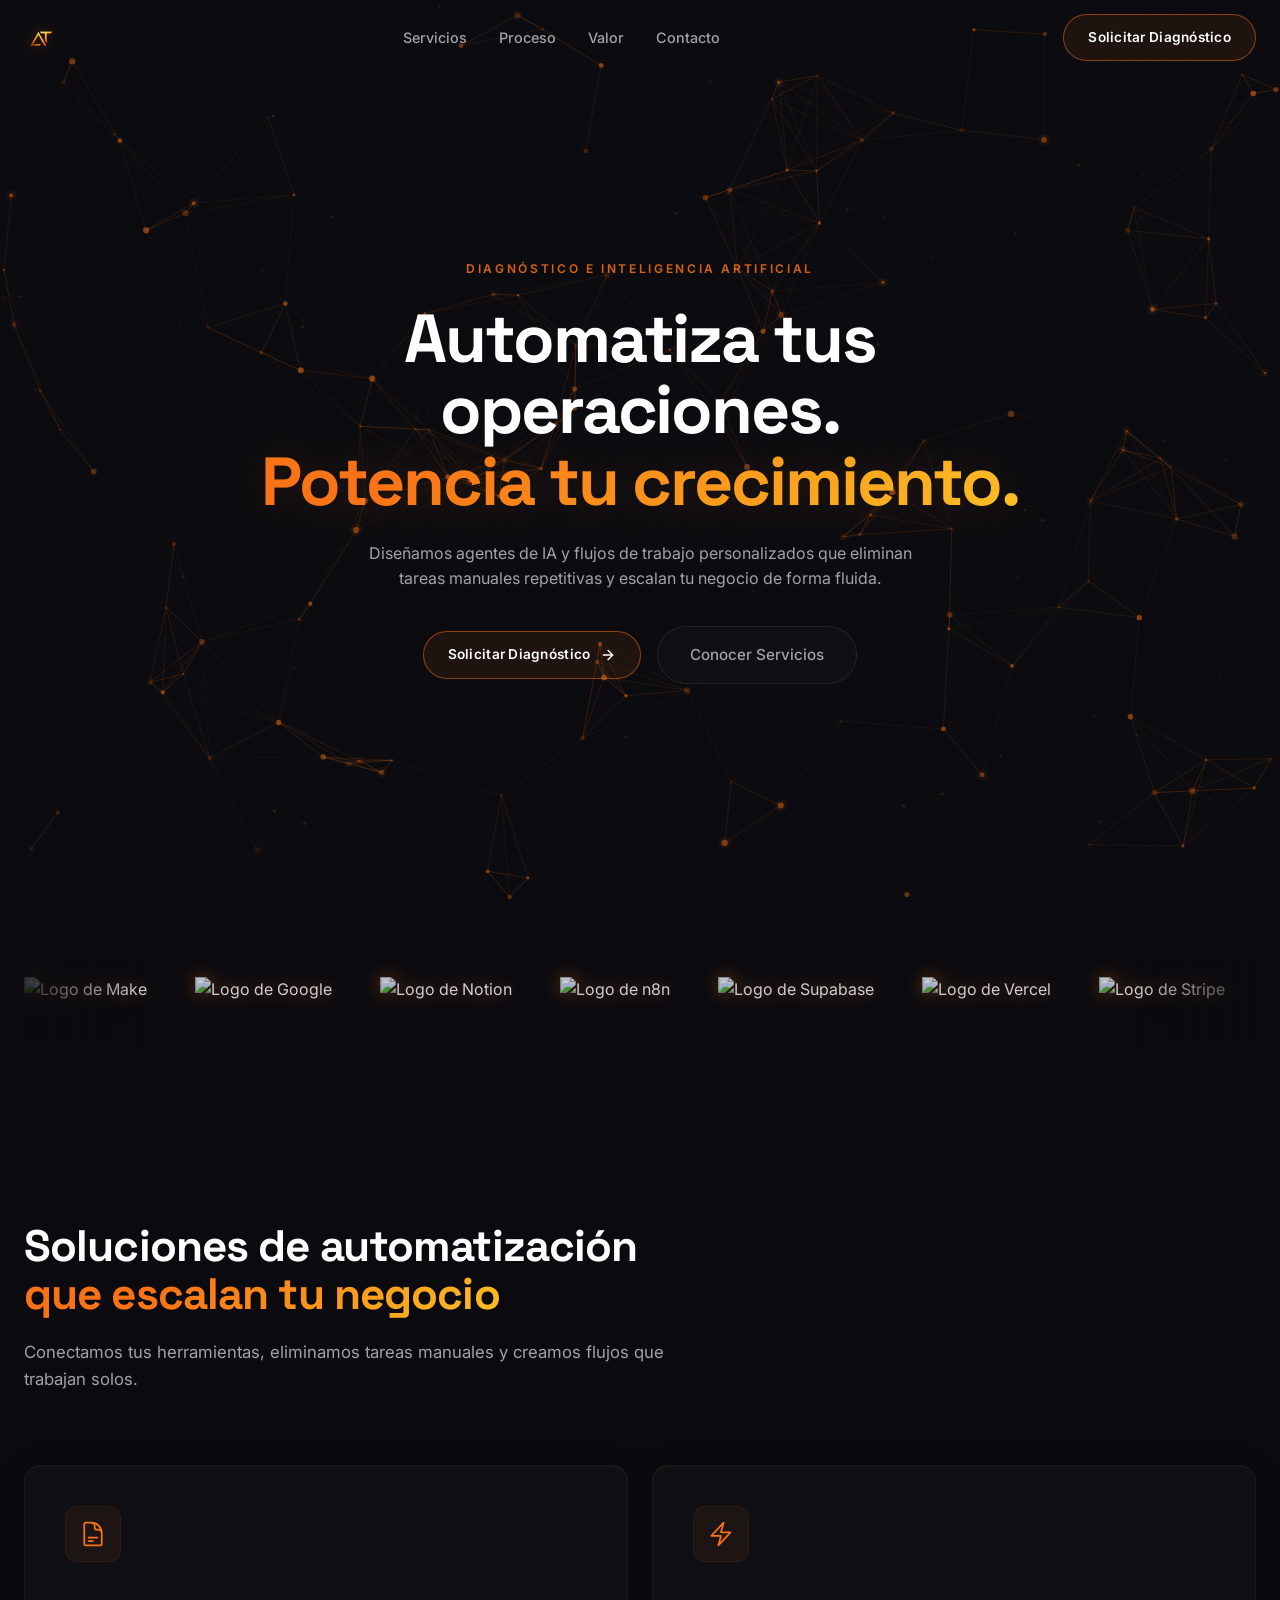
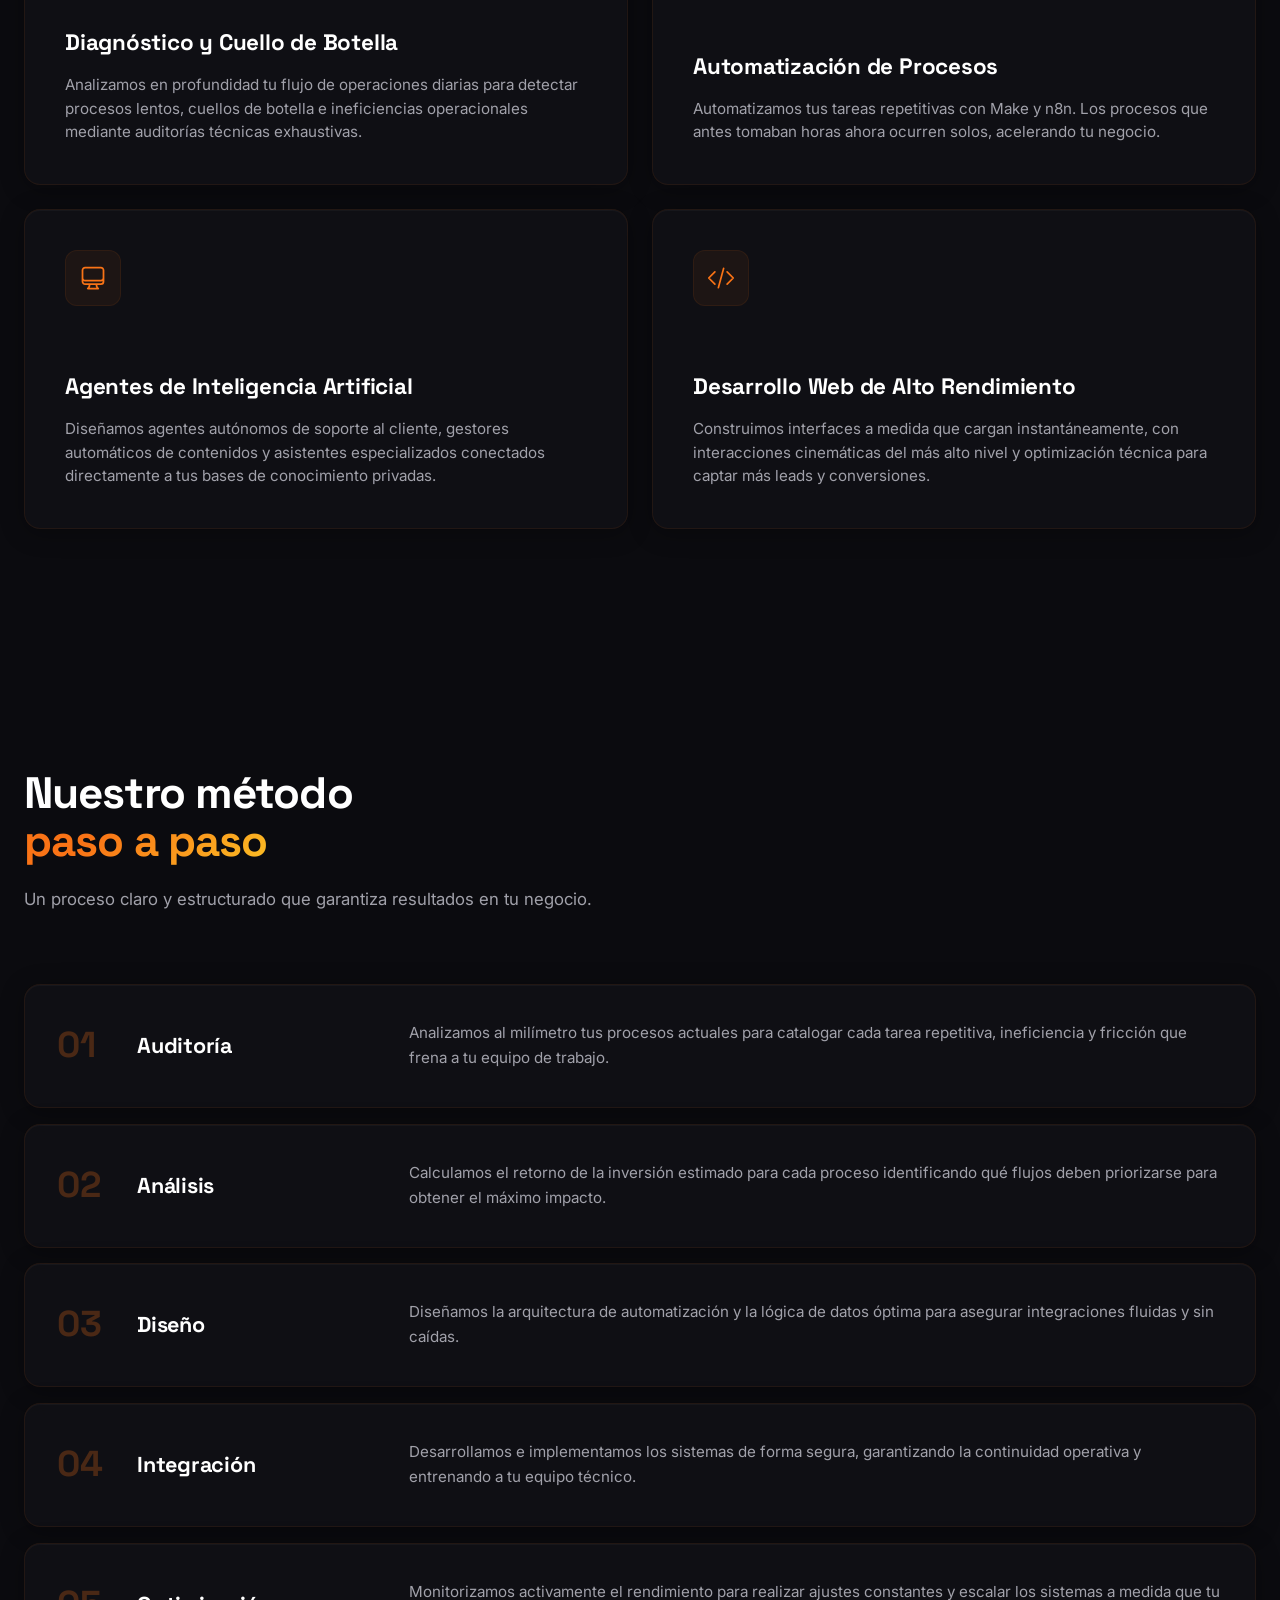
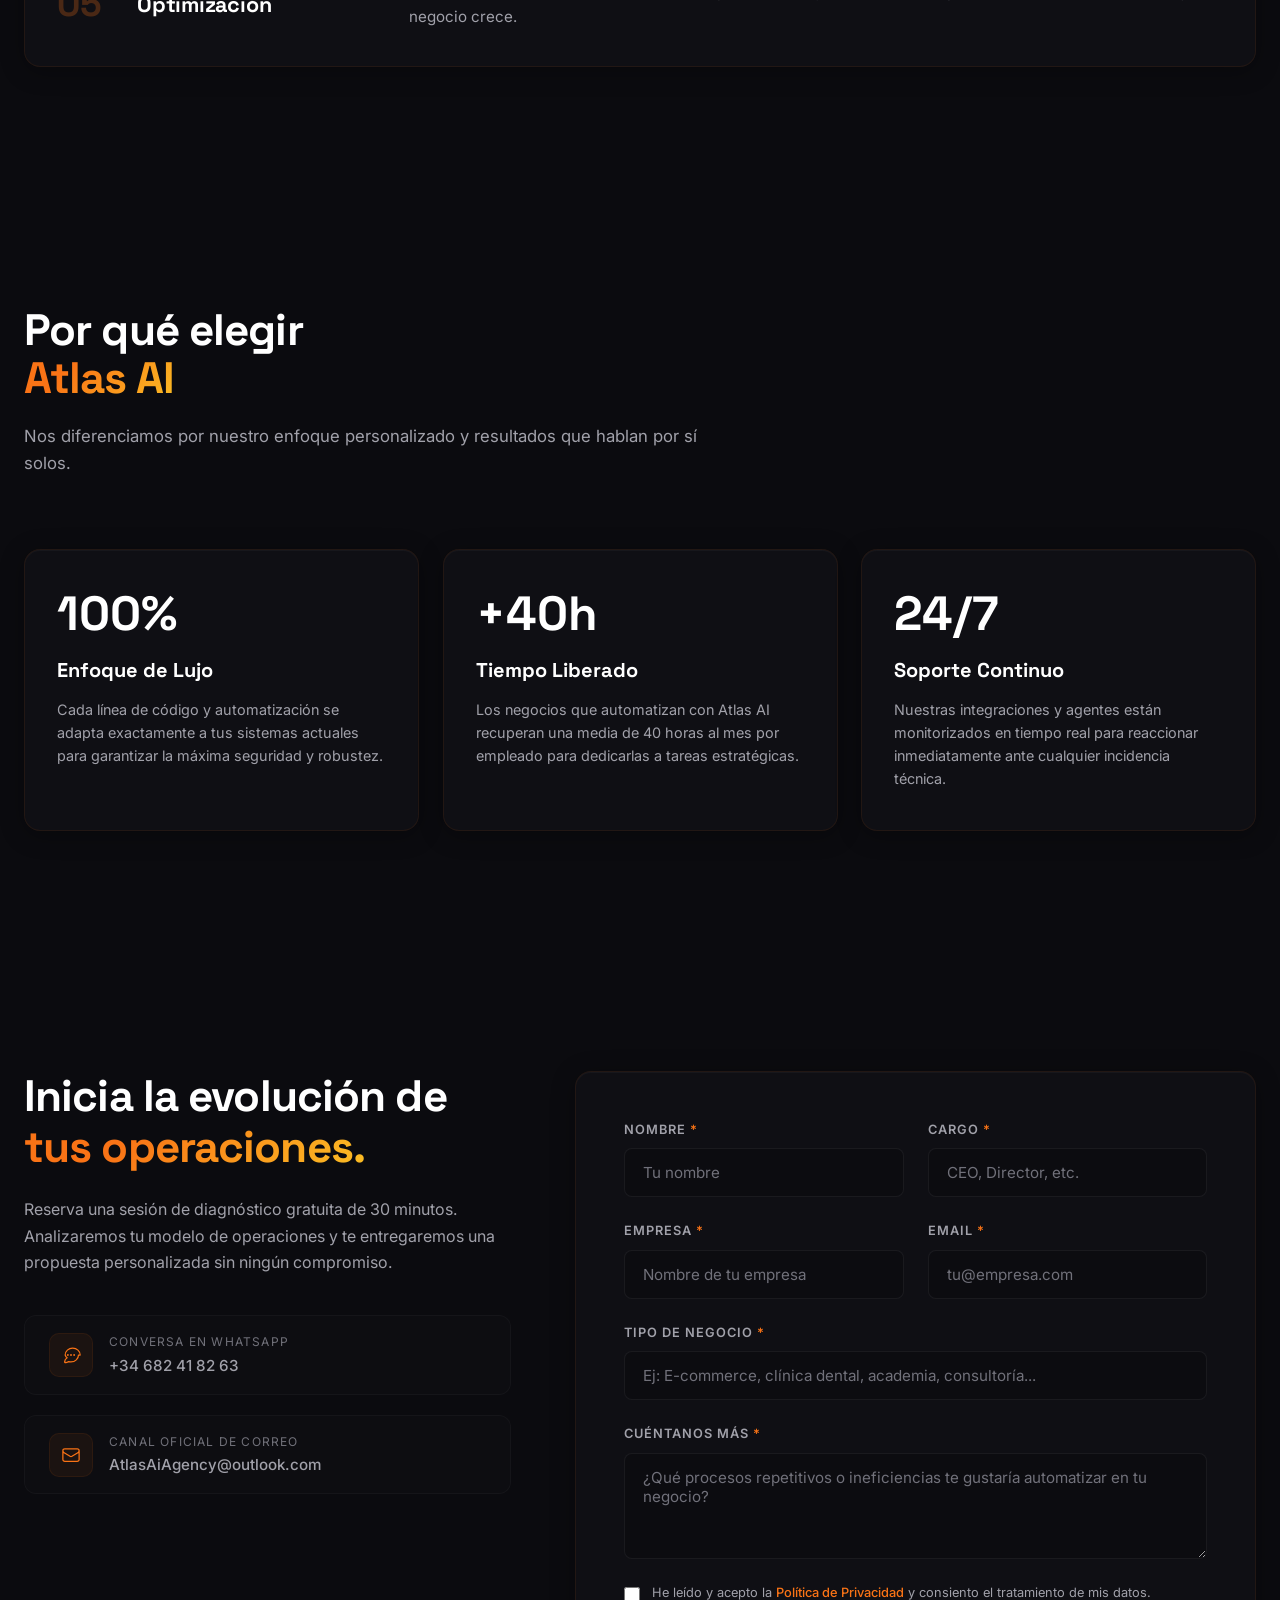
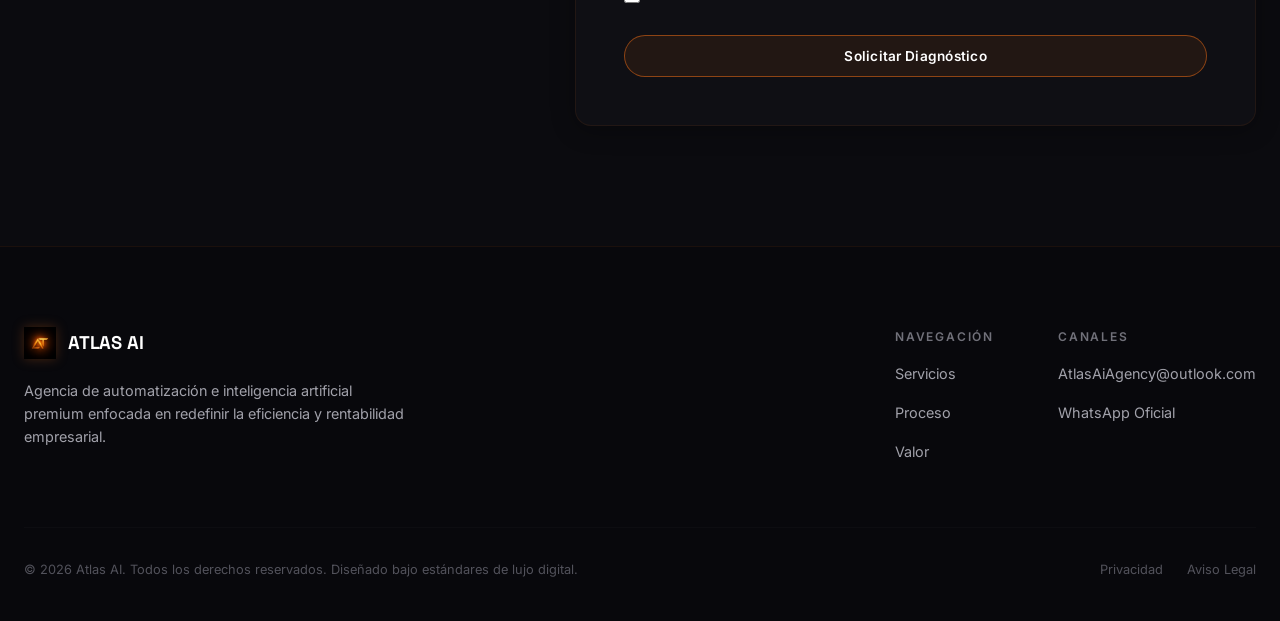
==== commit 8b8735ce: "fix: apply 3 precise fixes - fix VS Code and ManyChat logos, reduce logos section spacing, make hero" ====
--- a/index.html
+++ b/index.html
@@ -173,13 +173,13 @@
               <img src="https://cdn.simpleicons.org/stripe/F97316" alt="Logo de Stripe" height="48" loading="lazy">
             </div>
             <div class="carousel-logo-item" title="VS Code">
-              <img src="https://cdn.simpleicons.org/vscode/F97316" alt="Logo de VS Code" height="48" loading="lazy">
+              <img src="https://cdn.simpleicons.org/visualstudiocode/007ACC" alt="VS Code" width="48" height="48">
             </div>
             <div class="carousel-logo-item" title="Meta Ads">
               <img src="https://cdn.simpleicons.org/meta/F97316" alt="Logo de Meta Ads" height="48" loading="lazy">
             </div>
             <div class="carousel-logo-item" title="ManyChat">
-              <img src="https://cdn.simpleicons.org/manychat/F97316" alt="Logo de ManyChat" height="48" loading="lazy">
+              <img src="https://cdn.simpleicons.org/manychat/FF5722" alt="ManyChat" width="48" height="48">
             </div>
             
             <!-- Duplicado para crear efecto infinito sin parpadeo -->
@@ -205,13 +205,13 @@
               <img src="https://cdn.simpleicons.org/stripe/F97316" alt="Logo de Stripe" height="48" loading="lazy">
             </div>
             <div class="carousel-logo-item" title="VS Code">
-              <img src="https://cdn.simpleicons.org/vscode/F97316" alt="Logo de VS Code" height="48" loading="lazy">
+              <img src="https://cdn.simpleicons.org/visualstudiocode/007ACC" alt="VS Code" width="48" height="48">
             </div>
             <div class="carousel-logo-item" title="Meta Ads">
               <img src="https://cdn.simpleicons.org/meta/F97316" alt="Logo de Meta Ads" height="48" loading="lazy">
             </div>
             <div class="carousel-logo-item" title="ManyChat">
-              <img src="https://cdn.simpleicons.org/manychat/F97316" alt="Logo de ManyChat" height="48" loading="lazy">
+              <img src="https://cdn.simpleicons.org/manychat/FF5722" alt="ManyChat" width="48" height="48">
             </div>
           </div>
         </div>
@@ -222,7 +222,9 @@
   <!-- Estilos en línea específicos y aislados para el logo-wall carousel -->
   <style>
     .logo-wall-section {
-      padding: 48px 0;
+      padding: 32px 0;
+      margin-top: 24px;
+      margin-bottom: 24px;
       border-top: 1px solid rgba(255, 255, 255, 0.02);
       border-bottom: 1px solid rgba(255, 255, 255, 0.02);
       background: transparent;
--- a/style.css
+++ b/style.css
@@ -447,14 +447,14 @@
   display: inline-flex;
   align-items: center;
   justify-content: center;
-  padding: 16px 32px;
+  padding: 12px 24px;
   border-radius: 999px;
   background: rgba(249, 115, 22, 0.08);
   border: 1px solid rgba(249, 115, 22, 0.5);
   color: #FFFFFF;
   font-family: 'Inter', sans-serif;
   font-weight: 600;
-  font-size: 0.95rem;
+  font-size: 0.85rem;
   letter-spacing: 0.02em;
   cursor: pointer;
   text-decoration: none;
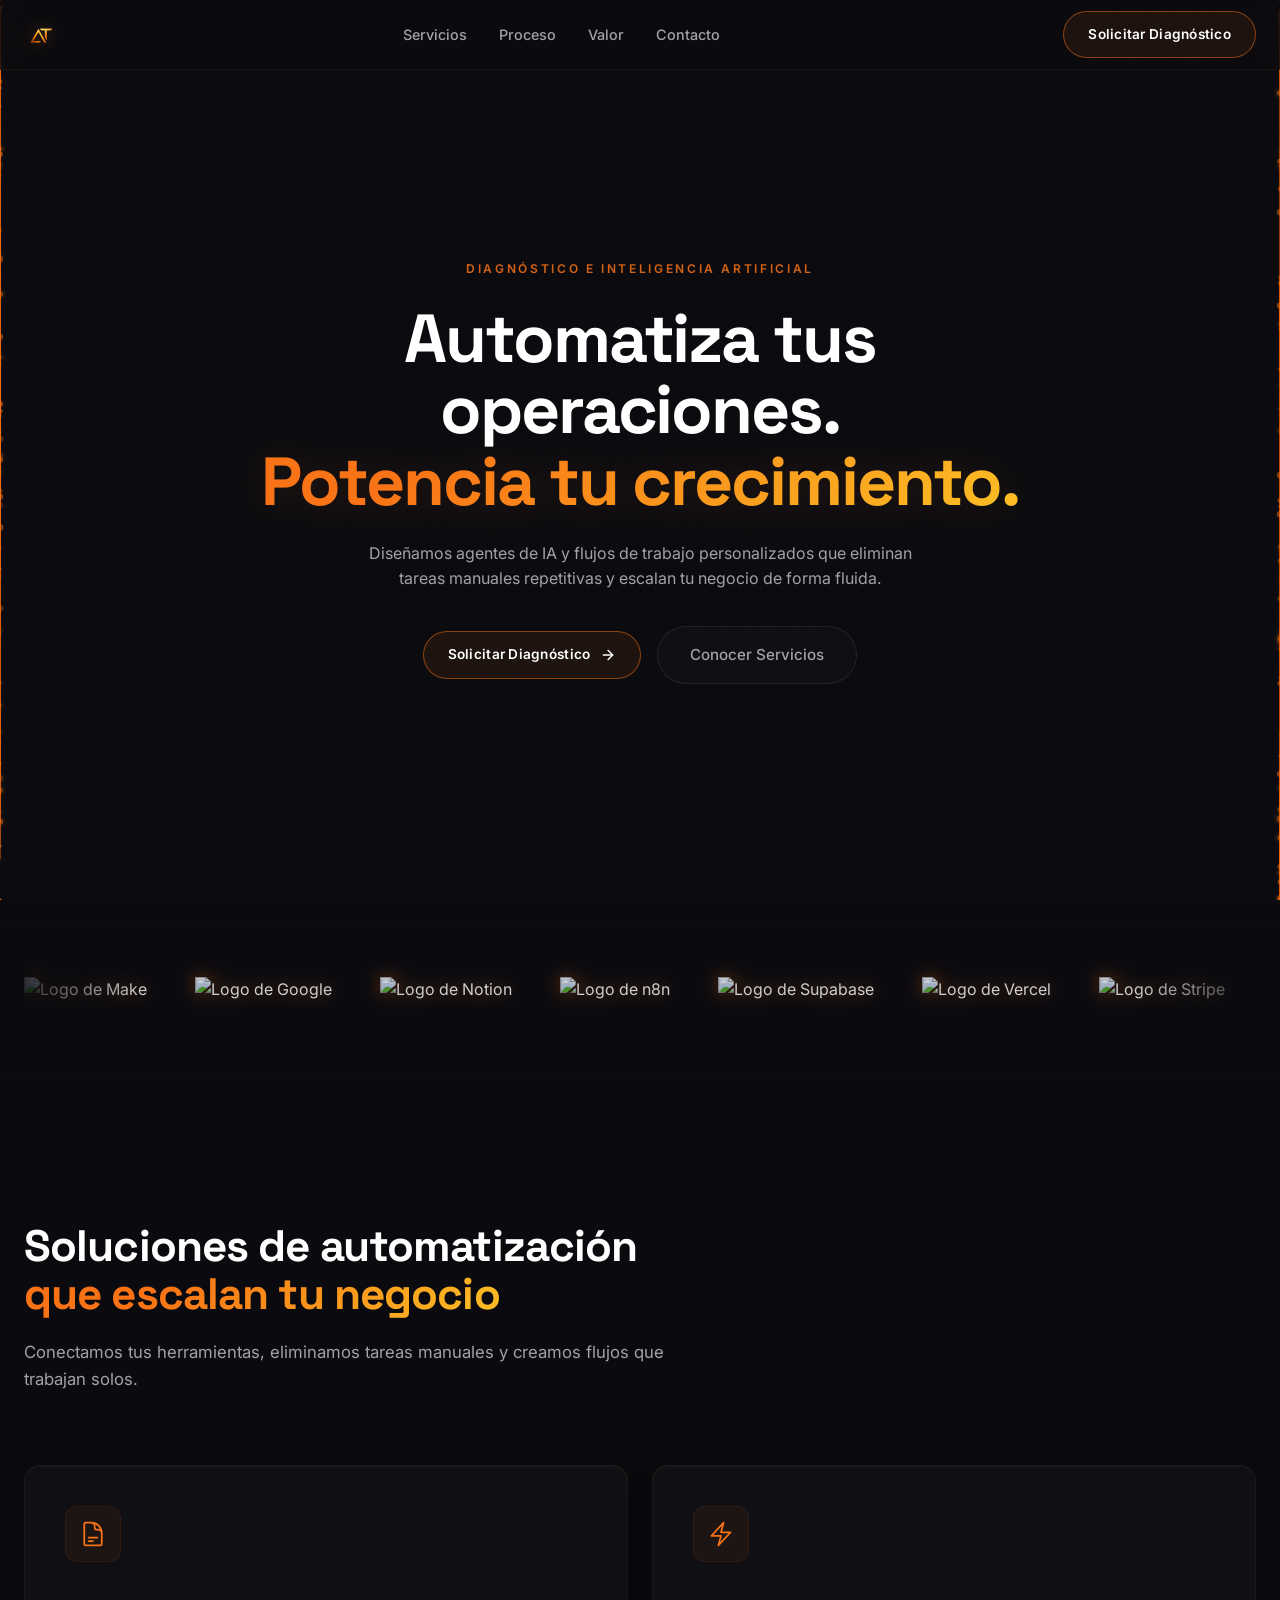
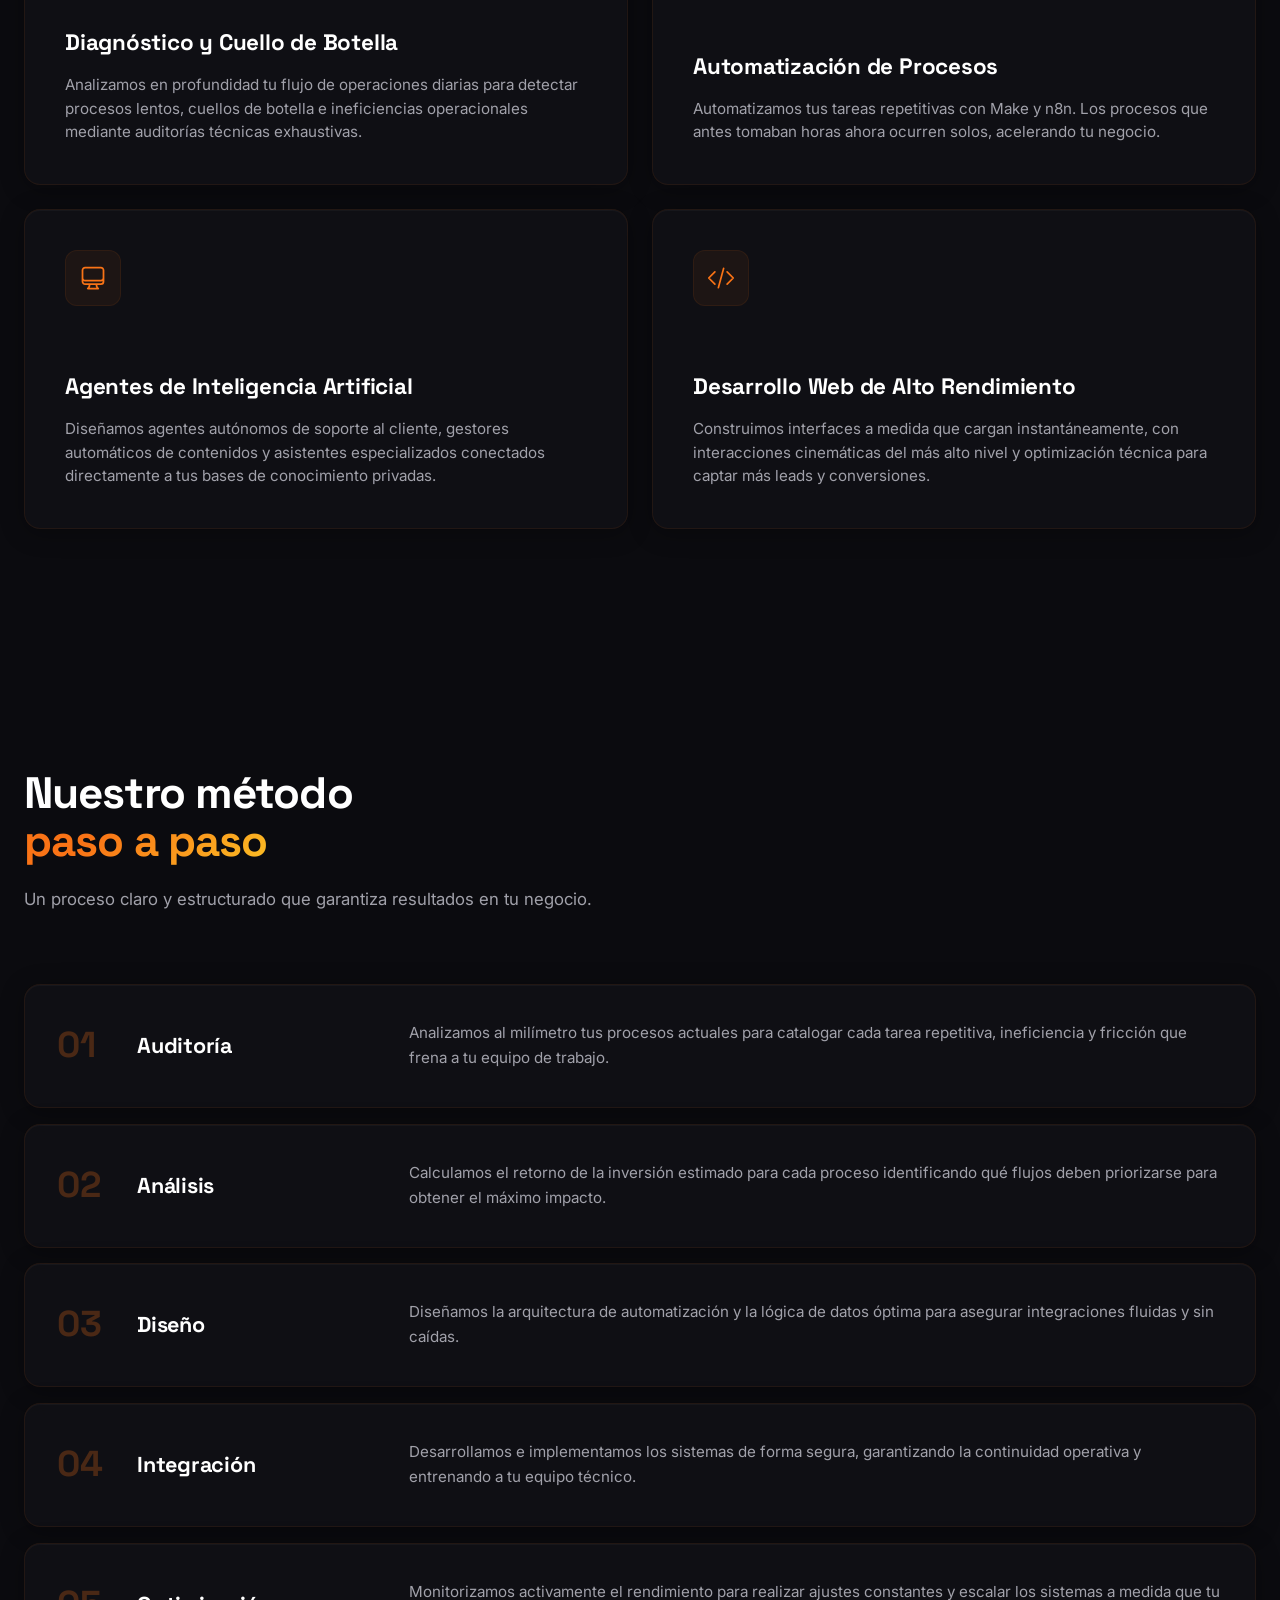
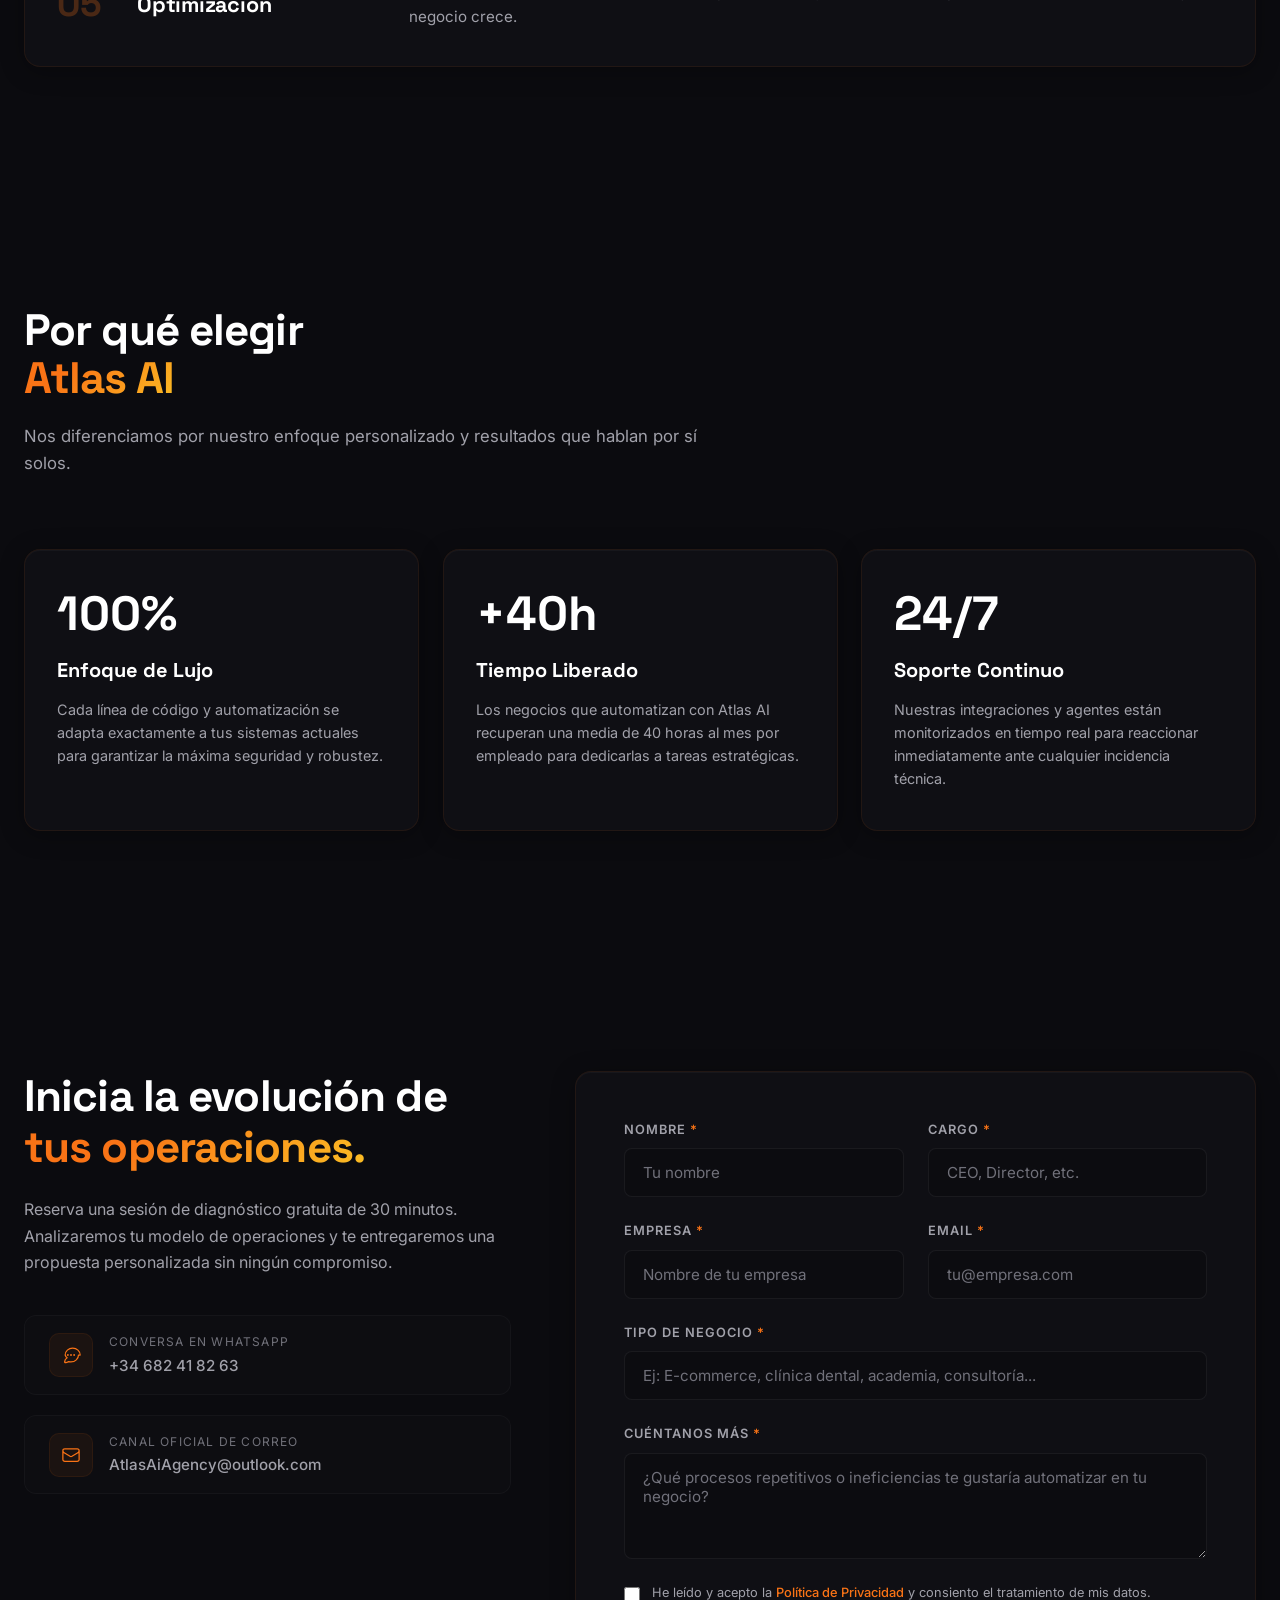
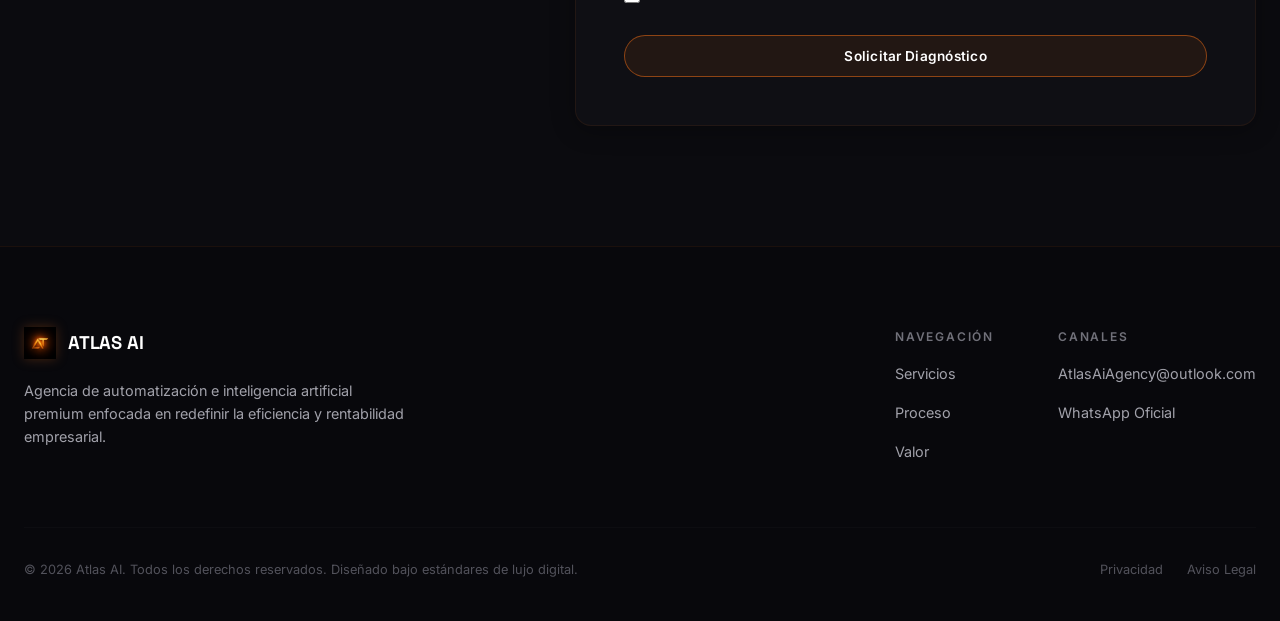
==== commit e058426e: "fix: corregir logos VS Code y ManyChat con SVG inline, reducir botones móvil e igualar anchuras" ====
--- a/index.html
+++ b/index.html
@@ -173,13 +173,13 @@
               <img src="https://cdn.simpleicons.org/stripe/F97316" alt="Logo de Stripe" height="48" loading="lazy">
             </div>
             <div class="carousel-logo-item" title="VS Code">
-              <img src="https://cdn.simpleicons.org/visualstudiocode/007ACC" alt="VS Code" width="48" height="48">
+              <svg viewBox="0 0 24 24" width="48" height="48" xmlns="http://www.w3.org/2000/svg"><rect x="3" y="2" width="18" height="20" rx="2" fill="none" stroke="#007ACC" stroke-width="1"/><path d="M8 12l3-3 5 5-5 5-3-3" stroke="#007ACC" stroke-width="1.5" fill="none" stroke-linecap="round" stroke-linejoin="round"/></svg>
             </div>
             <div class="carousel-logo-item" title="Meta Ads">
               <img src="https://cdn.simpleicons.org/meta/F97316" alt="Logo de Meta Ads" height="48" loading="lazy">
             </div>
             <div class="carousel-logo-item" title="ManyChat">
-              <img src="https://cdn.simpleicons.org/manychat/FF5722" alt="ManyChat" width="48" height="48">
+              <svg viewBox="0 0 24 24" width="48" height="48" xmlns="http://www.w3.org/2000/svg"><circle cx="12" cy="12" r="11" fill="#FF5722"/><rect x="8" y="8" width="8" height="8" fill="white"/><circle cx="9" cy="9" r="0.8" fill="#FF5722"/><circle cx="15" cy="9" r="0.8" fill="#FF5722"/><circle cx="9" cy="15" r="0.8" fill="#FF5722"/><circle cx="15" cy="15" r="0.8" fill="#FF5722"/></svg>
             </div>
             
             <!-- Duplicado para crear efecto infinito sin parpadeo -->
@@ -205,13 +205,13 @@
               <img src="https://cdn.simpleicons.org/stripe/F97316" alt="Logo de Stripe" height="48" loading="lazy">
             </div>
             <div class="carousel-logo-item" title="VS Code">
-              <img src="https://cdn.simpleicons.org/visualstudiocode/007ACC" alt="VS Code" width="48" height="48">
+              <svg viewBox="0 0 24 24" width="48" height="48" xmlns="http://www.w3.org/2000/svg"><rect x="3" y="2" width="18" height="20" rx="2" fill="none" stroke="#007ACC" stroke-width="1"/><path d="M8 12l3-3 5 5-5 5-3-3" stroke="#007ACC" stroke-width="1.5" fill="none" stroke-linecap="round" stroke-linejoin="round"/></svg>
             </div>
             <div class="carousel-logo-item" title="Meta Ads">
               <img src="https://cdn.simpleicons.org/meta/F97316" alt="Logo de Meta Ads" height="48" loading="lazy">
             </div>
             <div class="carousel-logo-item" title="ManyChat">
-              <img src="https://cdn.simpleicons.org/manychat/FF5722" alt="ManyChat" width="48" height="48">
+              <svg viewBox="0 0 24 24" width="48" height="48" xmlns="http://www.w3.org/2000/svg"><circle cx="12" cy="12" r="11" fill="#FF5722"/><rect x="8" y="8" width="8" height="8" fill="white"/><circle cx="9" cy="9" r="0.8" fill="#FF5722"/><circle cx="15" cy="9" r="0.8" fill="#FF5722"/><circle cx="9" cy="15" r="0.8" fill="#FF5722"/><circle cx="15" cy="15" r="0.8" fill="#FF5722"/></svg>
             </div>
           </div>
         </div>
--- a/style.css
+++ b/style.css
@@ -467,7 +467,7 @@
   .btn-primary {
     max-width: 220px;
     width: 100%;
-    padding: 12px 20px;
+    padding: 10px 18px;
     font-size: 0.85rem;
   }
 }
@@ -521,10 +521,10 @@
 
 @media (max-width: 768px) {
   .btn-secondary {
-    max-width: 280px;
+    max-width: 220px;
     width: 100%;
-    padding: 14px 24px;
-    font-size: 0.9rem;
+    padding: 10px 18px;
+    font-size: 0.85rem;
   }
 }
 
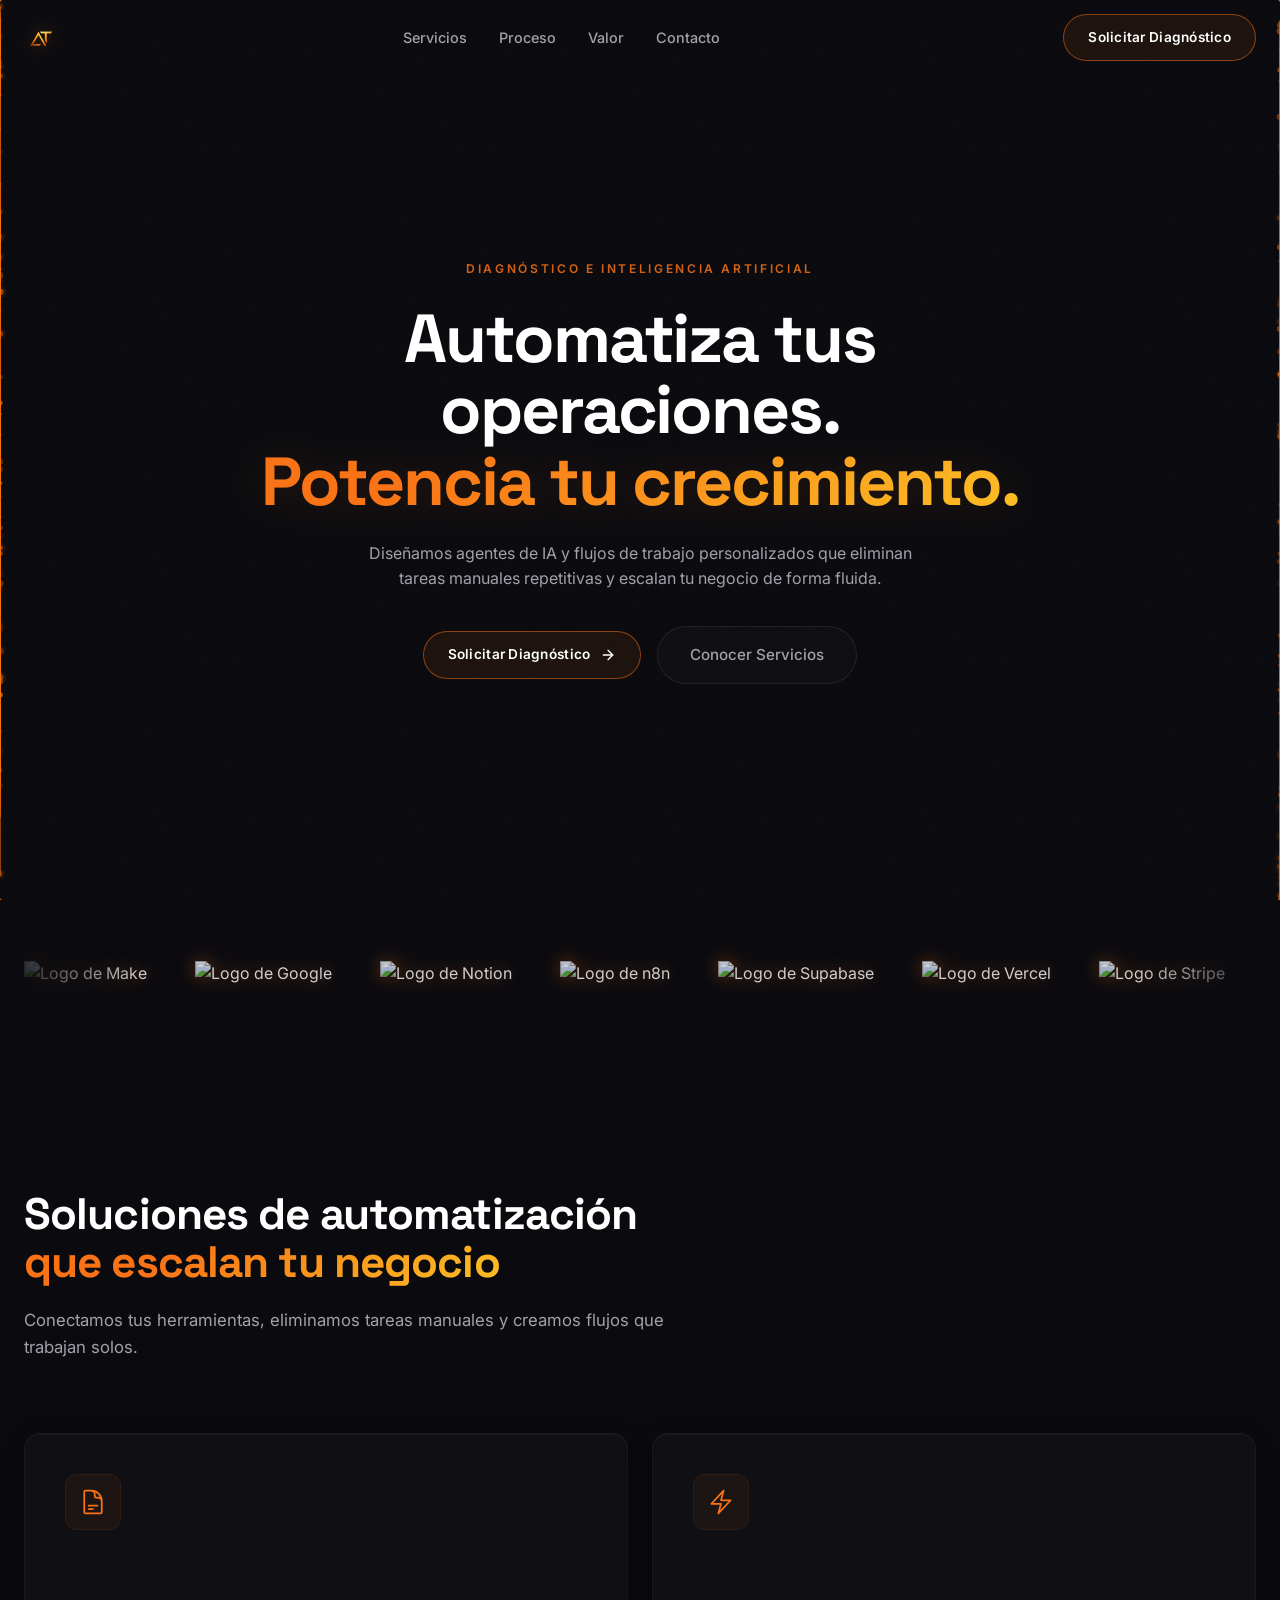
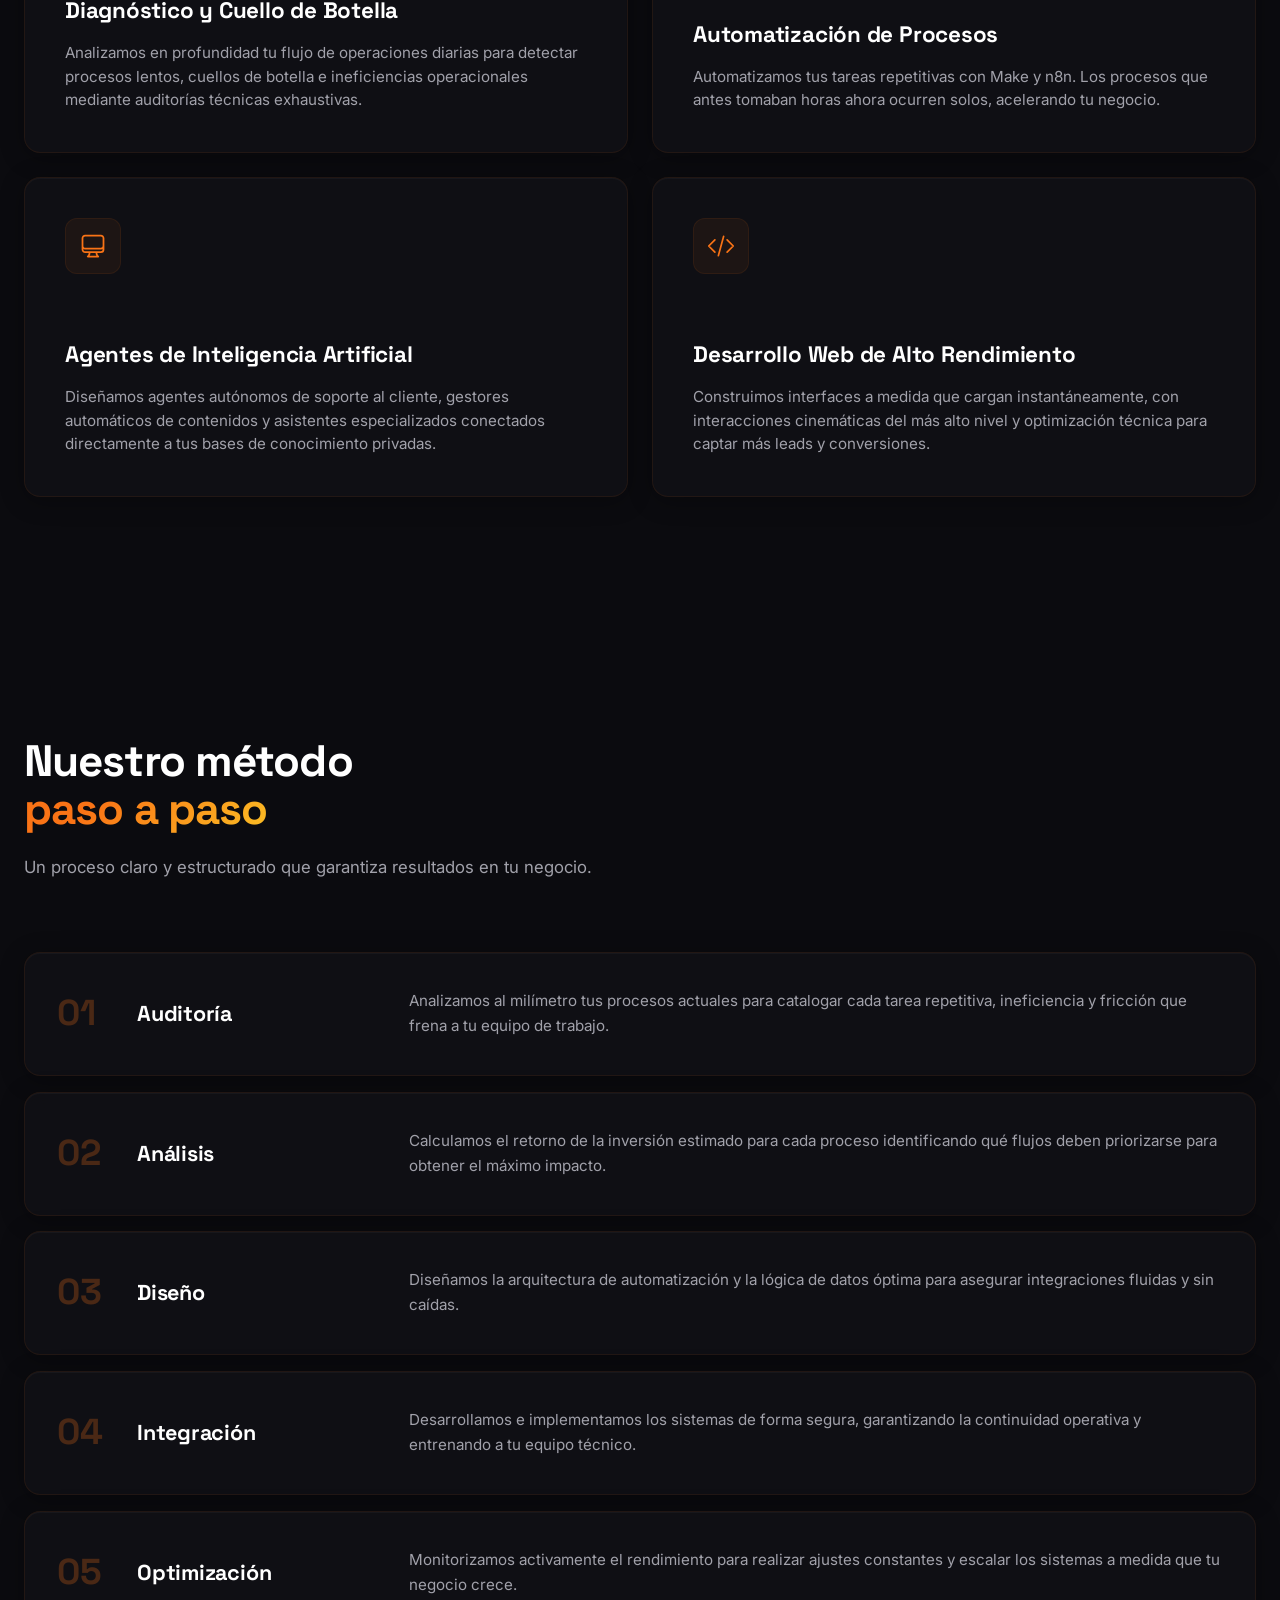
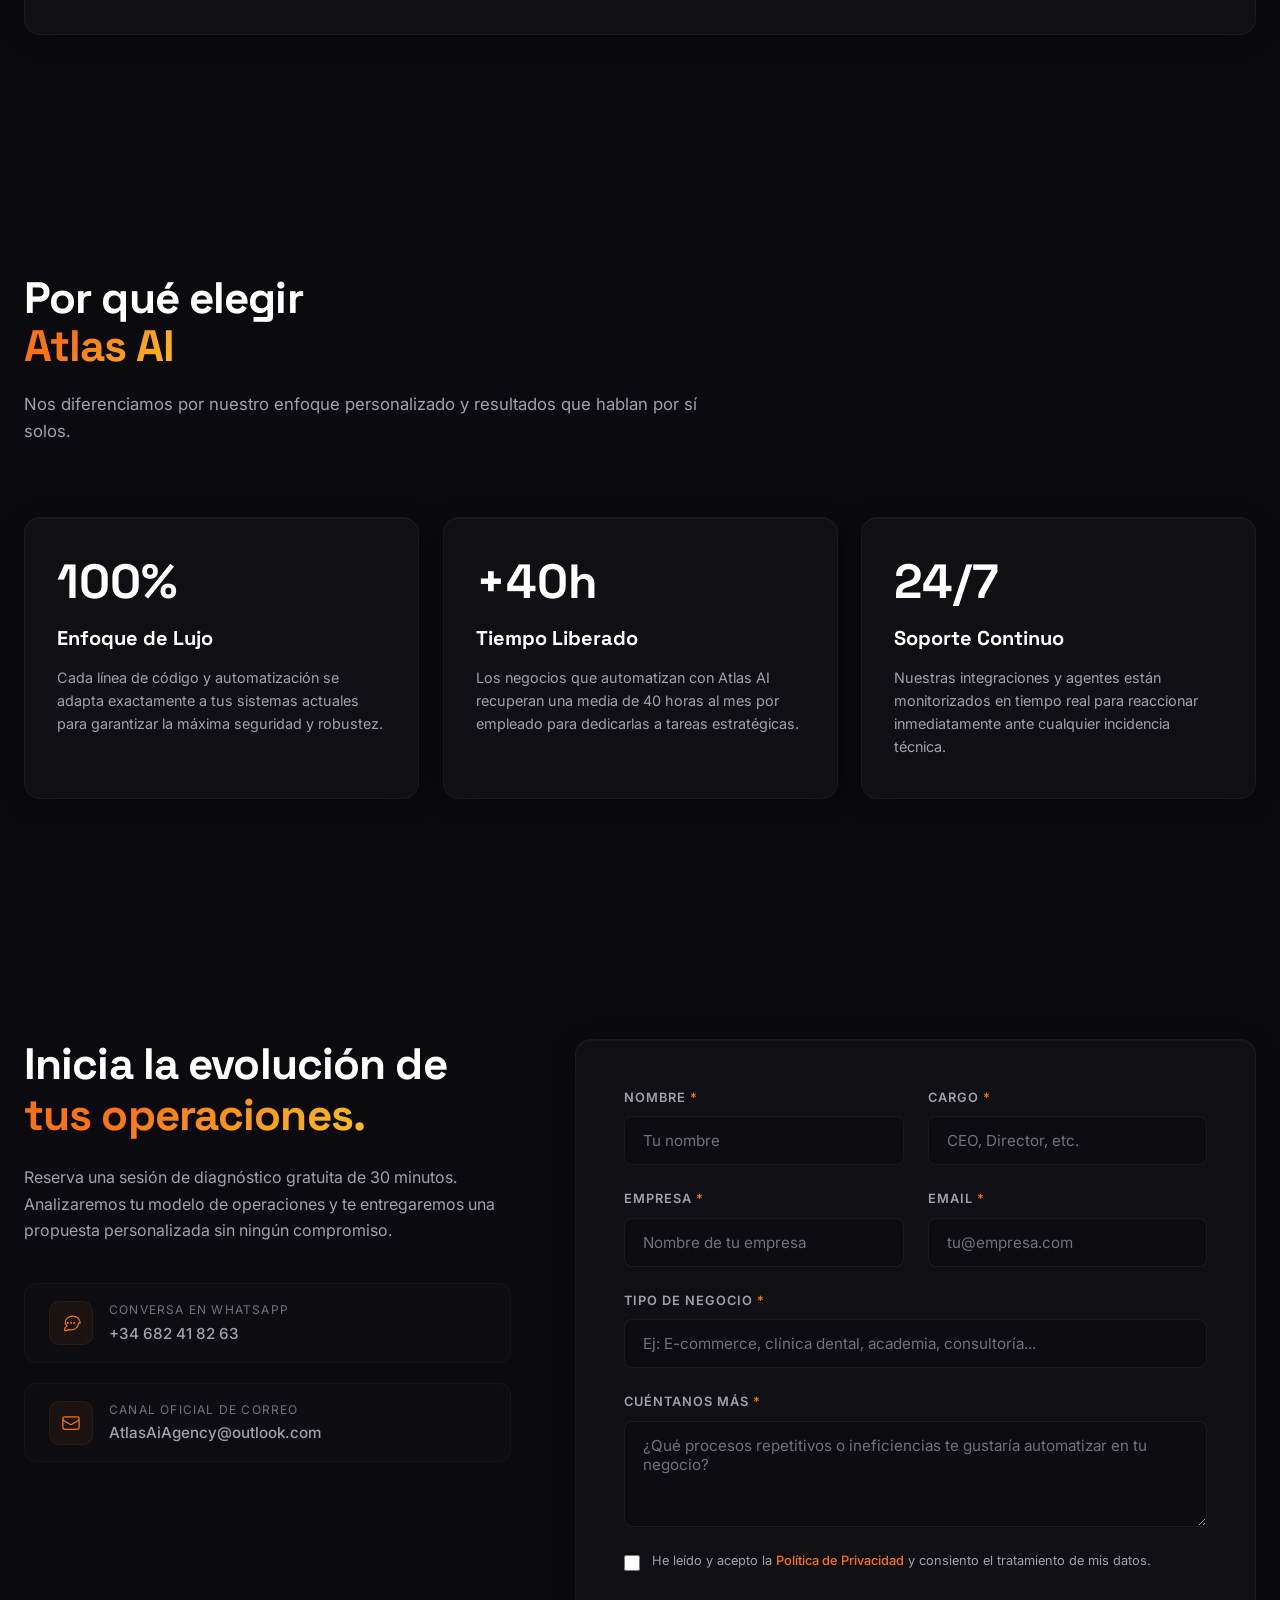
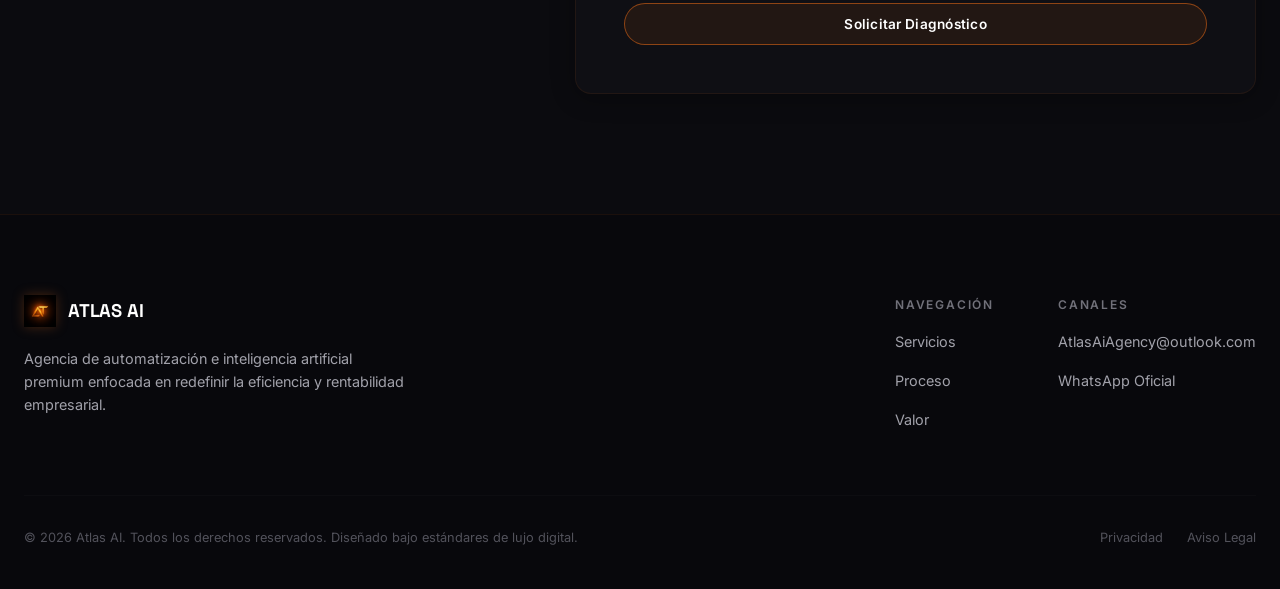
==== commit 422a05dd: "feat: actualizar logos VS Code y ManyChat a naranja, reducir espaciado y acelerar animación del caro" ====
--- a/index.html
+++ b/index.html
@@ -173,13 +173,13 @@
               <img src="https://cdn.simpleicons.org/stripe/F97316" alt="Logo de Stripe" height="48" loading="lazy">
             </div>
             <div class="carousel-logo-item" title="VS Code">
-              <svg viewBox="0 0 24 24" width="48" height="48" xmlns="http://www.w3.org/2000/svg"><rect x="3" y="2" width="18" height="20" rx="2" fill="none" stroke="#007ACC" stroke-width="1"/><path d="M8 12l3-3 5 5-5 5-3-3" stroke="#007ACC" stroke-width="1.5" fill="none" stroke-linecap="round" stroke-linejoin="round"/></svg>
+              <svg viewBox="0 0 24 24" width="48" height="48" xmlns="http://www.w3.org/2000/svg"><path d="M2 6l7 5-7 5v-10z" fill="#F97316"/><path d="M22 6l-7 5 7 5v-10z" fill="#F97316"/><path d="M6 12l12-8v16z" fill="#F97316" opacity="0.8"/></svg>
             </div>
             <div class="carousel-logo-item" title="Meta Ads">
               <img src="https://cdn.simpleicons.org/meta/F97316" alt="Logo de Meta Ads" height="48" loading="lazy">
             </div>
             <div class="carousel-logo-item" title="ManyChat">
-              <svg viewBox="0 0 24 24" width="48" height="48" xmlns="http://www.w3.org/2000/svg"><circle cx="12" cy="12" r="11" fill="#FF5722"/><rect x="8" y="8" width="8" height="8" fill="white"/><circle cx="9" cy="9" r="0.8" fill="#FF5722"/><circle cx="15" cy="9" r="0.8" fill="#FF5722"/><circle cx="9" cy="15" r="0.8" fill="#FF5722"/><circle cx="15" cy="15" r="0.8" fill="#FF5722"/></svg>
+              <svg viewBox="0 0 24 24" width="48" height="48" xmlns="http://www.w3.org/2000/svg"><path d="M3 8h4v8H3z" fill="#F97316"/><path d="M10 3h4v16h-4z" fill="#F97316"/><path d="M17 6l5 6-5 6V6z" fill="#F97316"/></svg>
             </div>
             
             <!-- Duplicado para crear efecto infinito sin parpadeo -->
@@ -205,13 +205,13 @@
               <img src="https://cdn.simpleicons.org/stripe/F97316" alt="Logo de Stripe" height="48" loading="lazy">
             </div>
             <div class="carousel-logo-item" title="VS Code">
-              <svg viewBox="0 0 24 24" width="48" height="48" xmlns="http://www.w3.org/2000/svg"><rect x="3" y="2" width="18" height="20" rx="2" fill="none" stroke="#007ACC" stroke-width="1"/><path d="M8 12l3-3 5 5-5 5-3-3" stroke="#007ACC" stroke-width="1.5" fill="none" stroke-linecap="round" stroke-linejoin="round"/></svg>
+              <svg viewBox="0 0 24 24" width="48" height="48" xmlns="http://www.w3.org/2000/svg"><path d="M2 6l7 5-7 5v-10z" fill="#F97316"/><path d="M22 6l-7 5 7 5v-10z" fill="#F97316"/><path d="M6 12l12-8v16z" fill="#F97316" opacity="0.8"/></svg>
             </div>
             <div class="carousel-logo-item" title="Meta Ads">
               <img src="https://cdn.simpleicons.org/meta/F97316" alt="Logo de Meta Ads" height="48" loading="lazy">
             </div>
             <div class="carousel-logo-item" title="ManyChat">
-              <svg viewBox="0 0 24 24" width="48" height="48" xmlns="http://www.w3.org/2000/svg"><circle cx="12" cy="12" r="11" fill="#FF5722"/><rect x="8" y="8" width="8" height="8" fill="white"/><circle cx="9" cy="9" r="0.8" fill="#FF5722"/><circle cx="15" cy="9" r="0.8" fill="#FF5722"/><circle cx="9" cy="15" r="0.8" fill="#FF5722"/><circle cx="15" cy="15" r="0.8" fill="#FF5722"/></svg>
+              <svg viewBox="0 0 24 24" width="48" height="48" xmlns="http://www.w3.org/2000/svg"><path d="M3 8h4v8H3z" fill="#F97316"/><path d="M10 3h4v16h-4z" fill="#F97316"/><path d="M17 6l5 6-5 6V6z" fill="#F97316"/></svg>
             </div>
           </div>
         </div>
@@ -222,9 +222,9 @@
   <!-- Estilos en línea específicos y aislados para el logo-wall carousel -->
   <style>
     .logo-wall-section {
-      padding: 32px 0;
-      margin-top: 24px;
-      margin-bottom: 24px;
+      padding: 24px 0;
+      margin-top: 16px;
+      margin-bottom: 16px;
       border-top: 1px solid rgba(255, 255, 255, 0.02);
       border-bottom: 1px solid rgba(255, 255, 255, 0.02);
       background: transparent;
@@ -274,7 +274,7 @@
       gap: 48px;
       align-items: center;
       padding: 20px 0;
-      animation: carousel-scroll 30s linear infinite;
+      animation: carousel-scroll 20s linear infinite;
       will-change: transform;
     }
     .logos-carousel:hover .logos-carousel-track {
